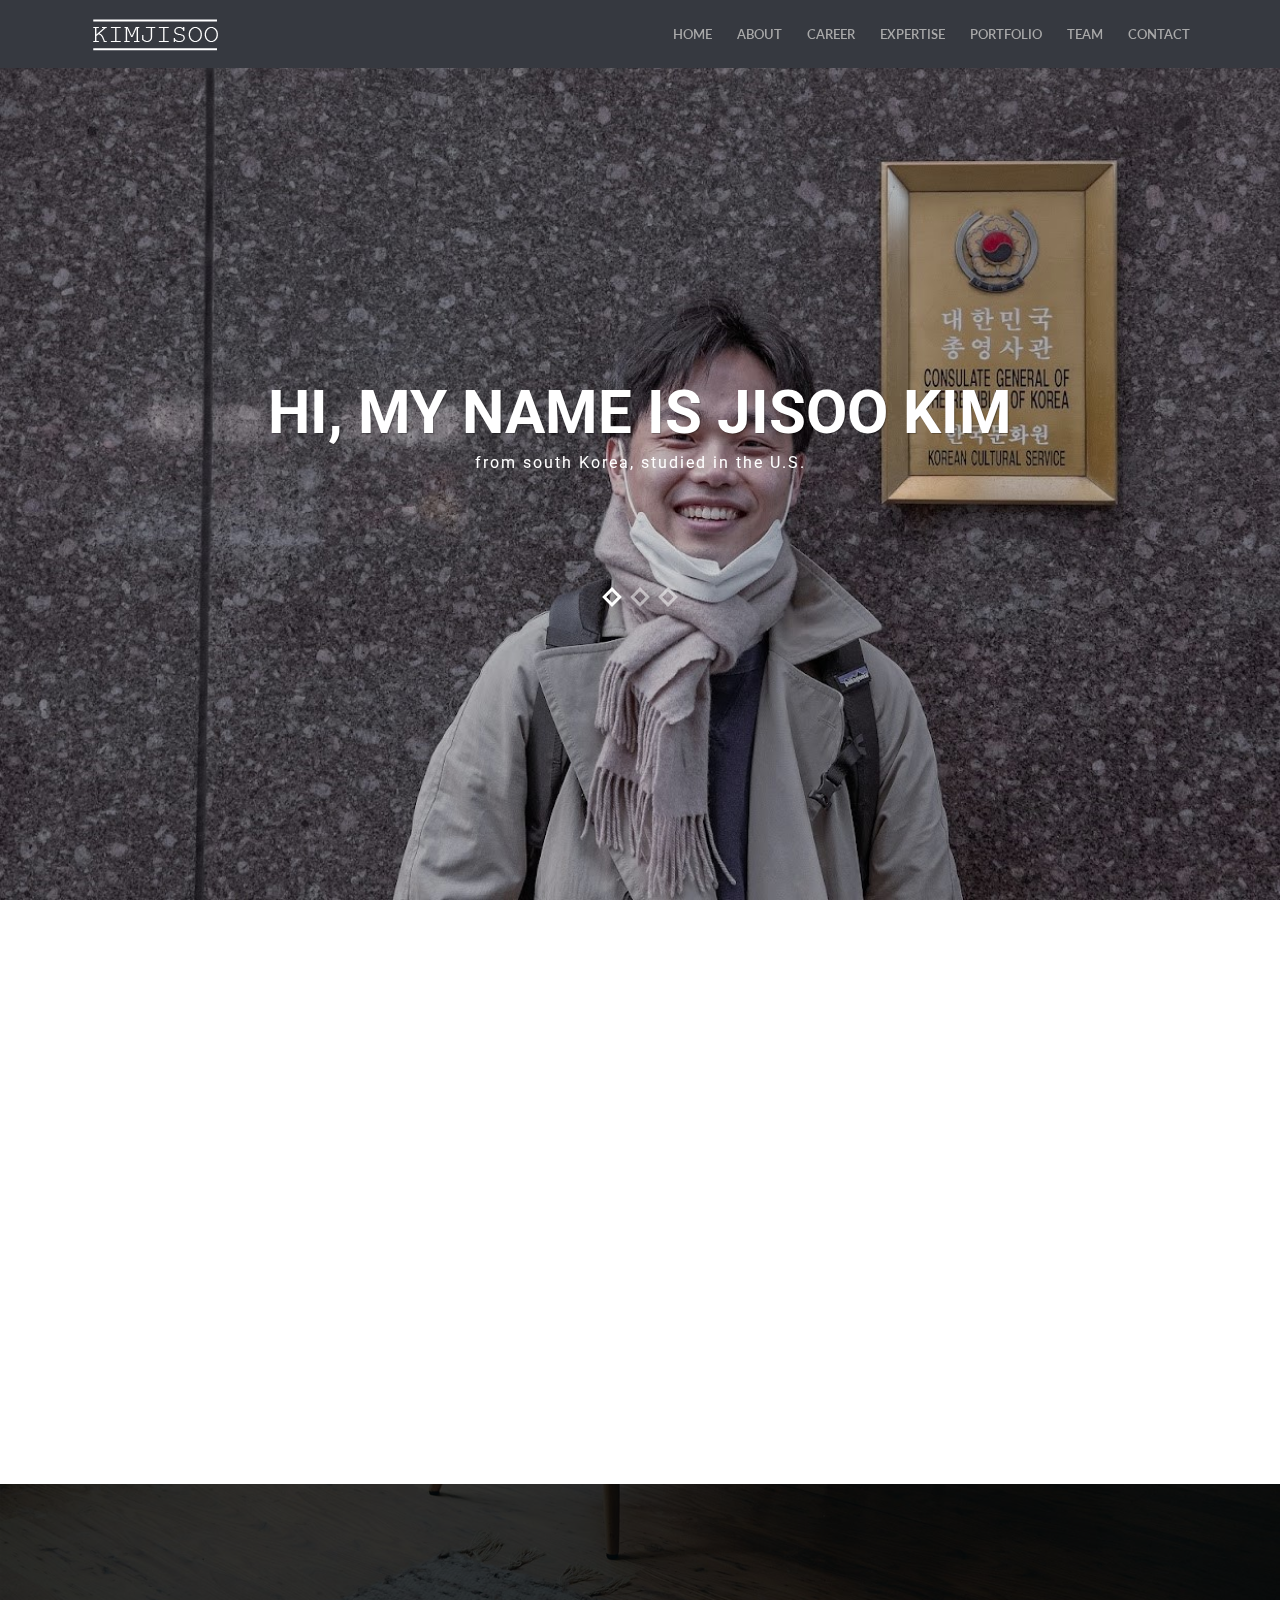
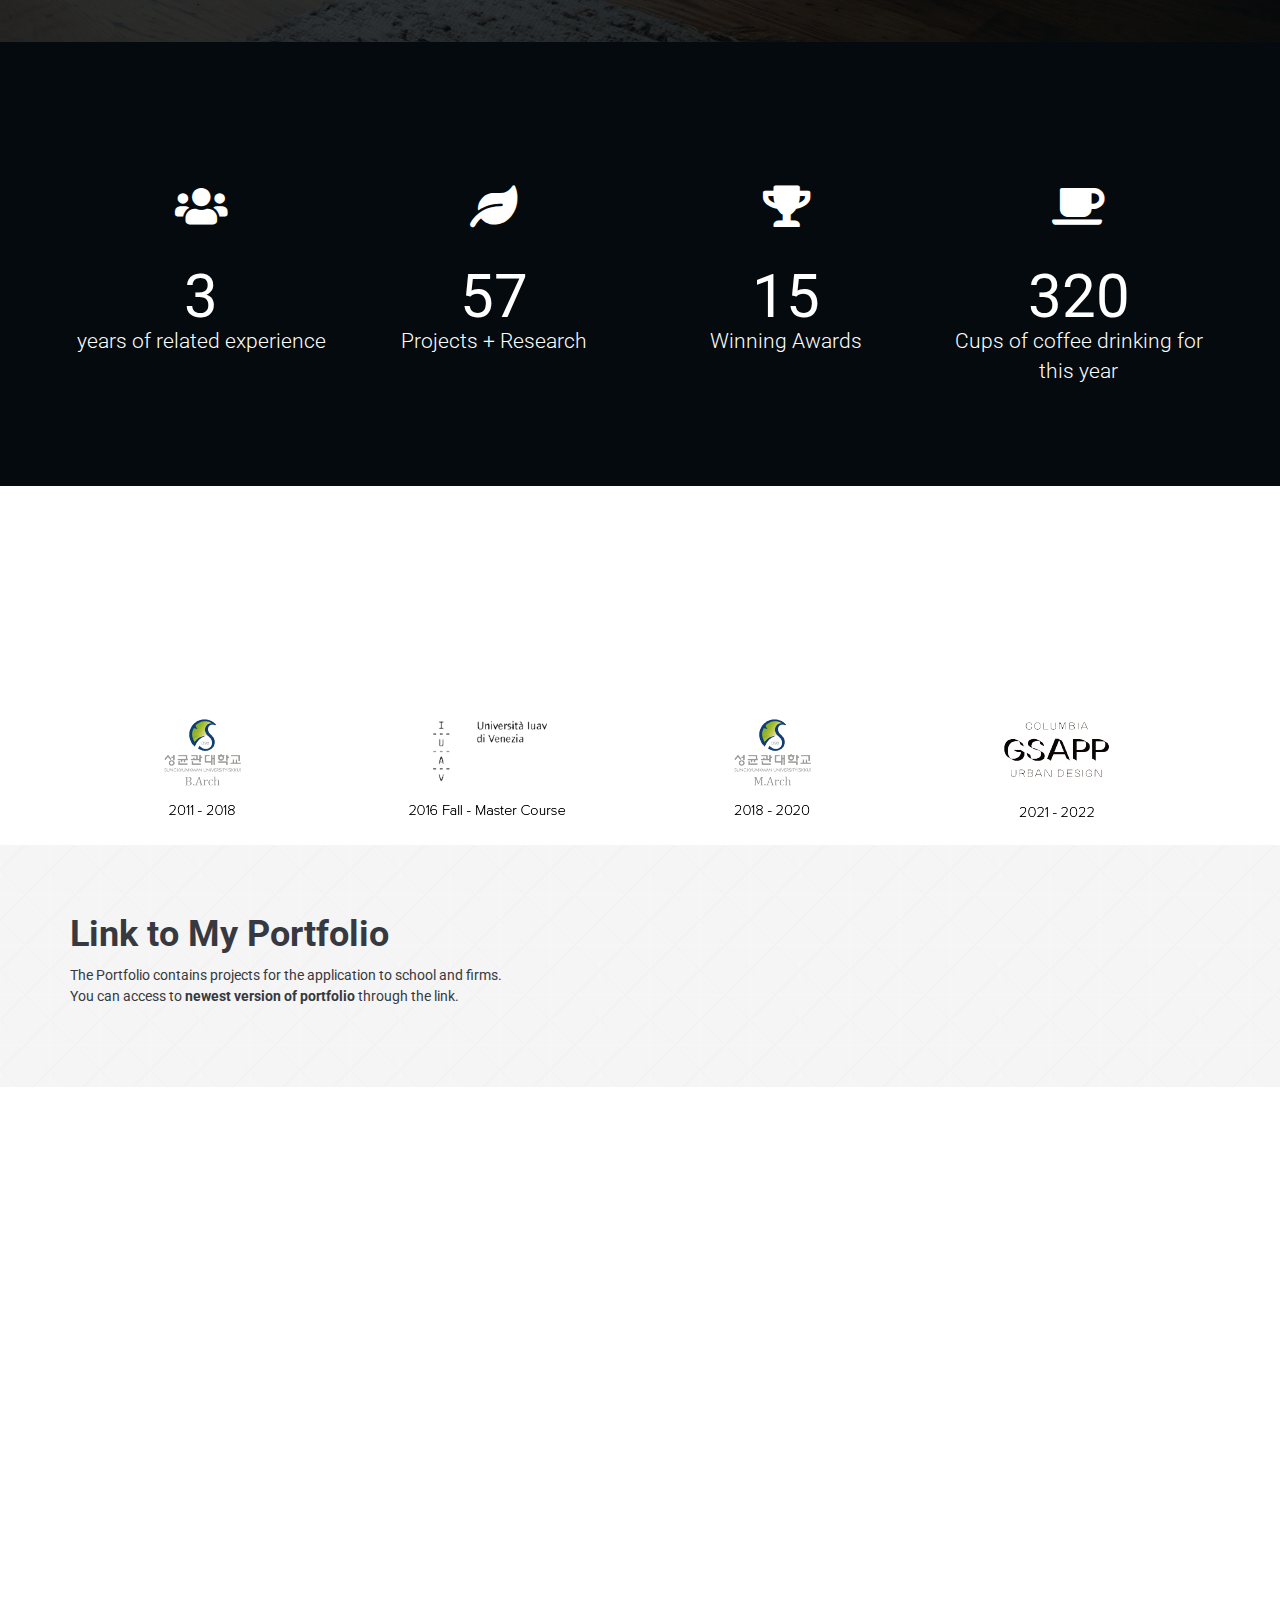
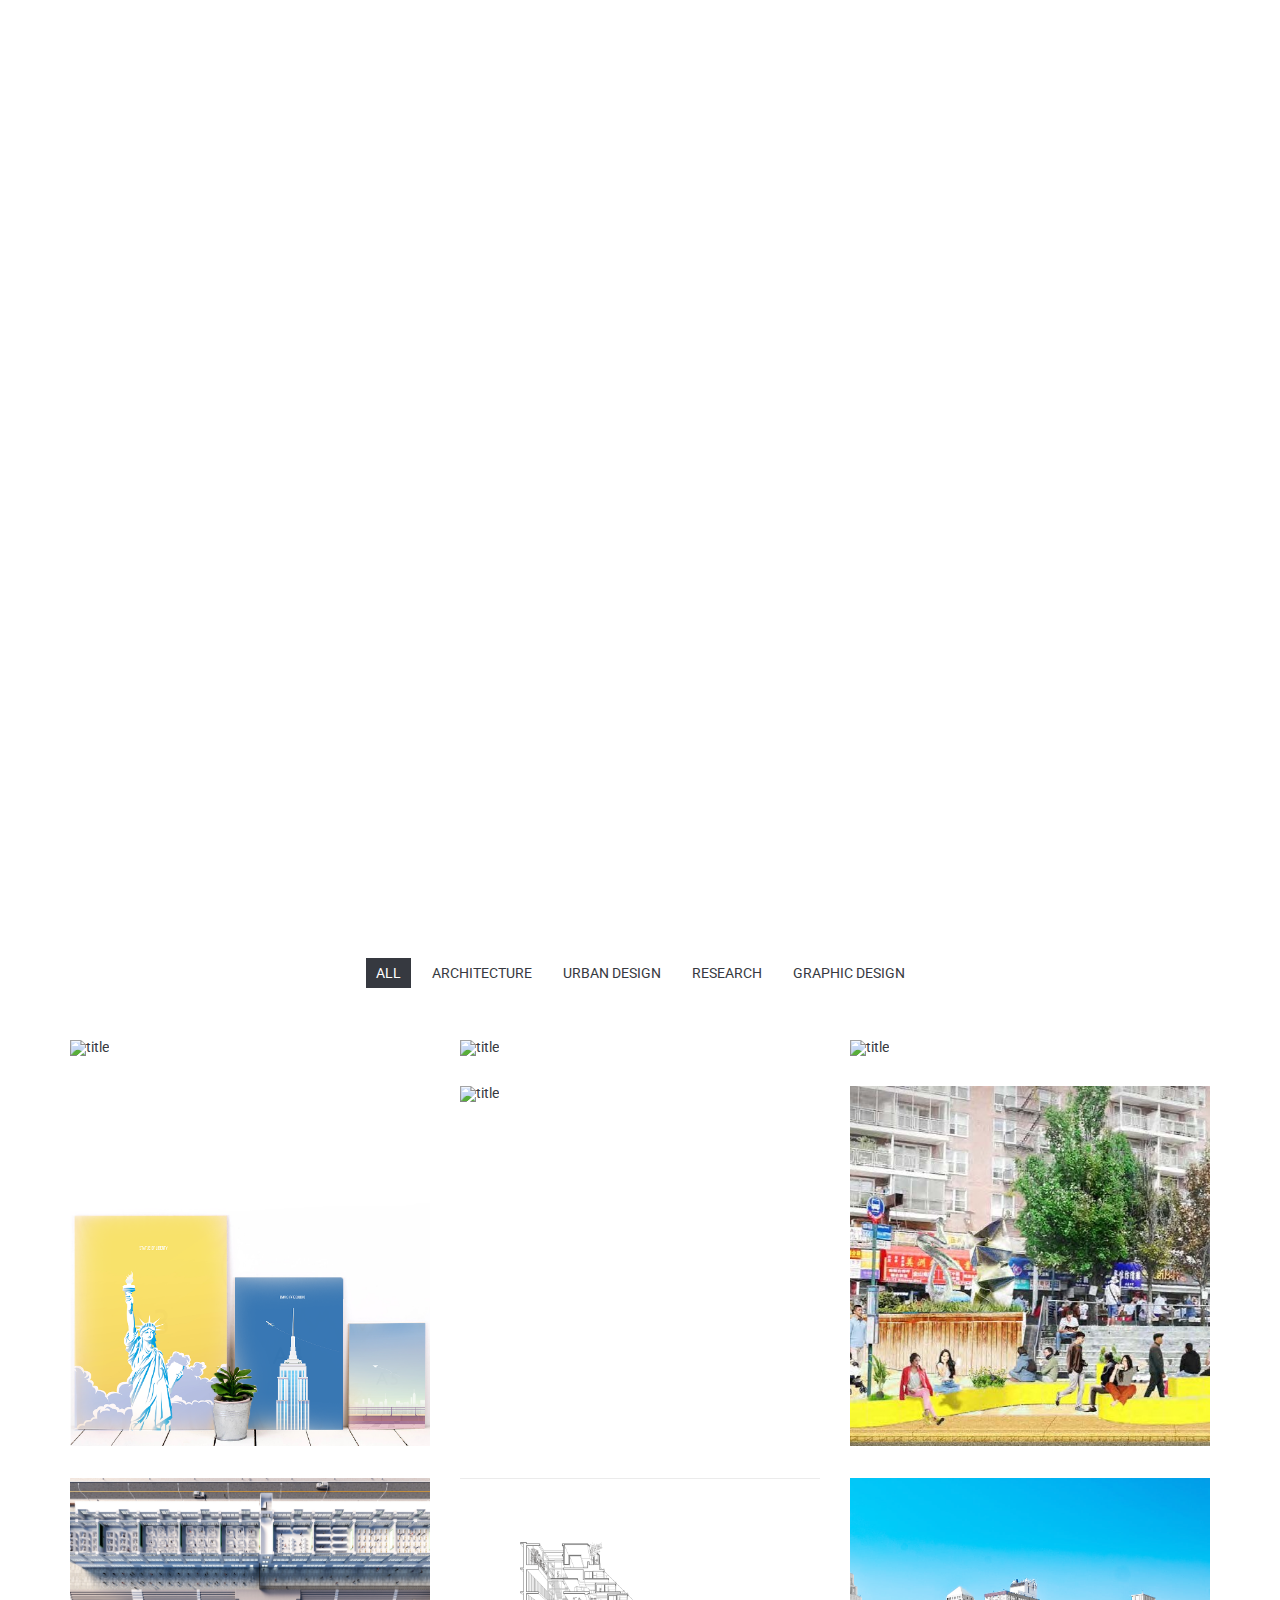
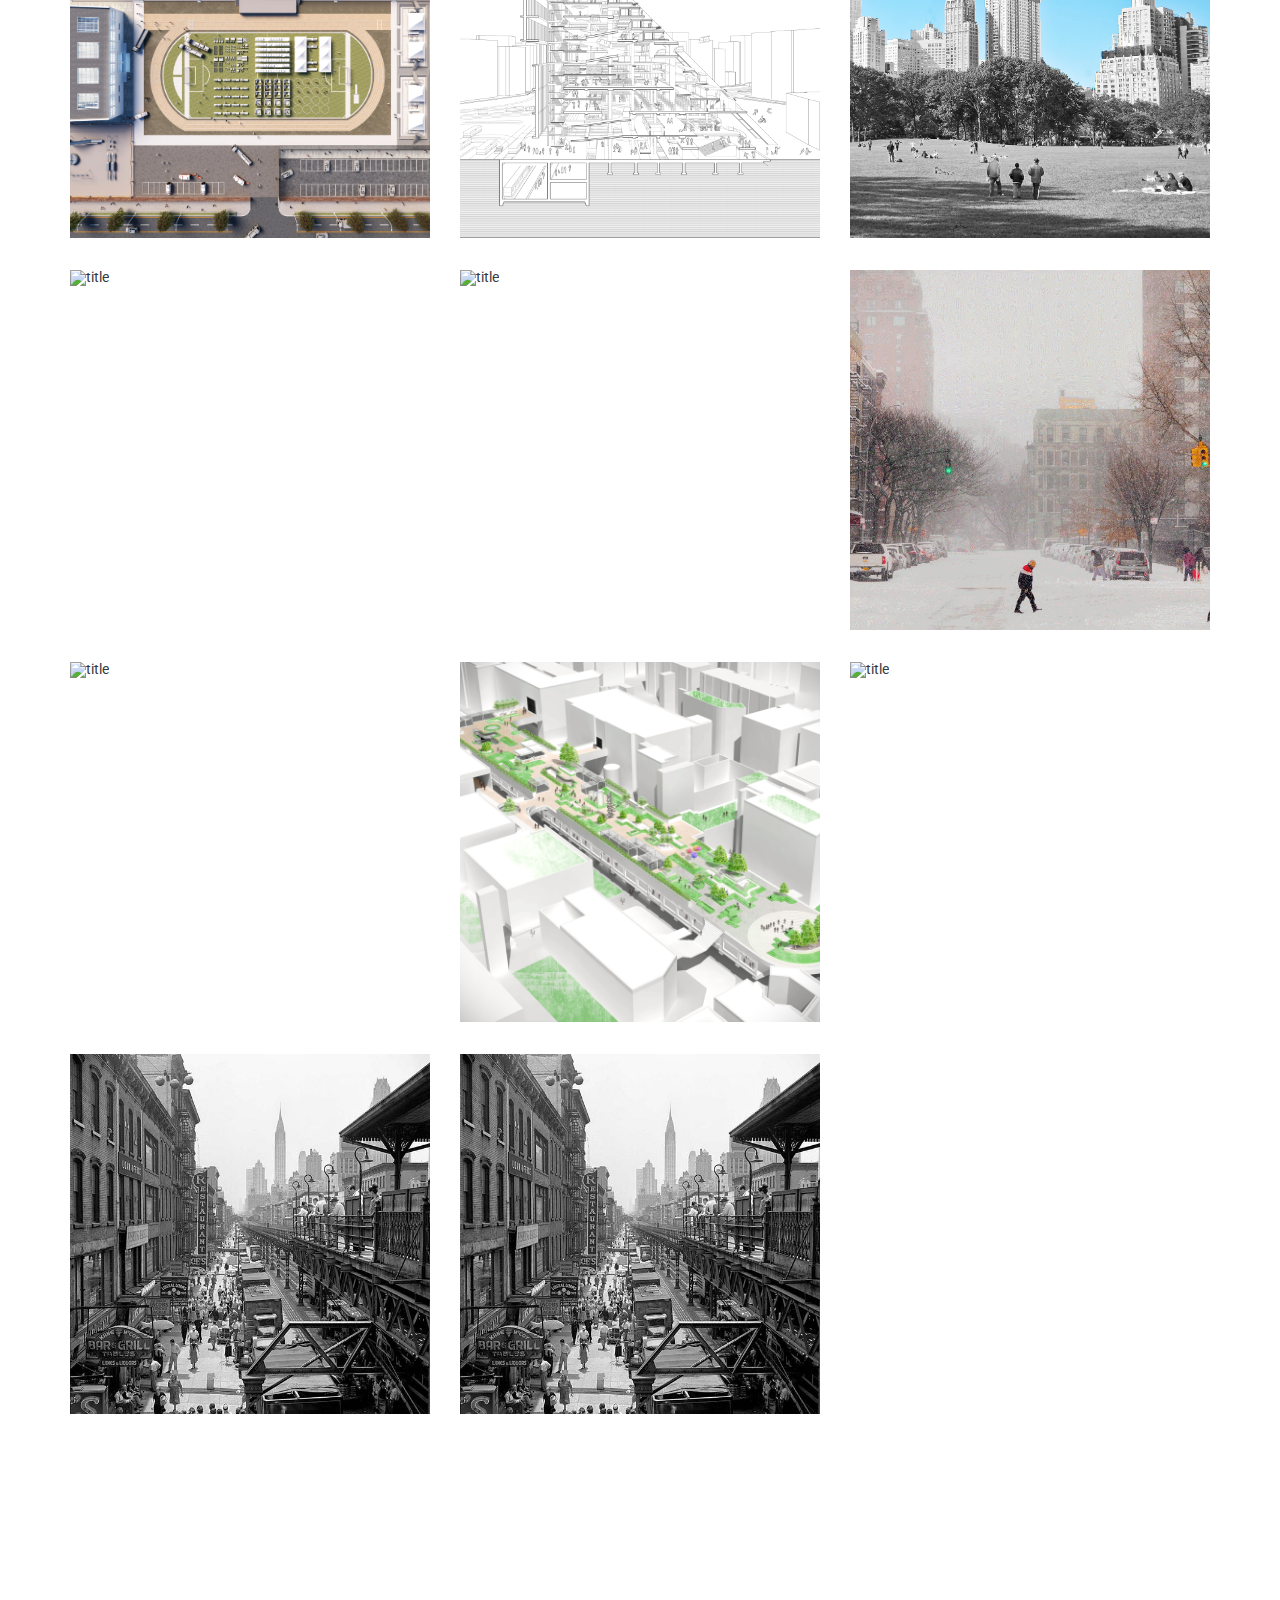
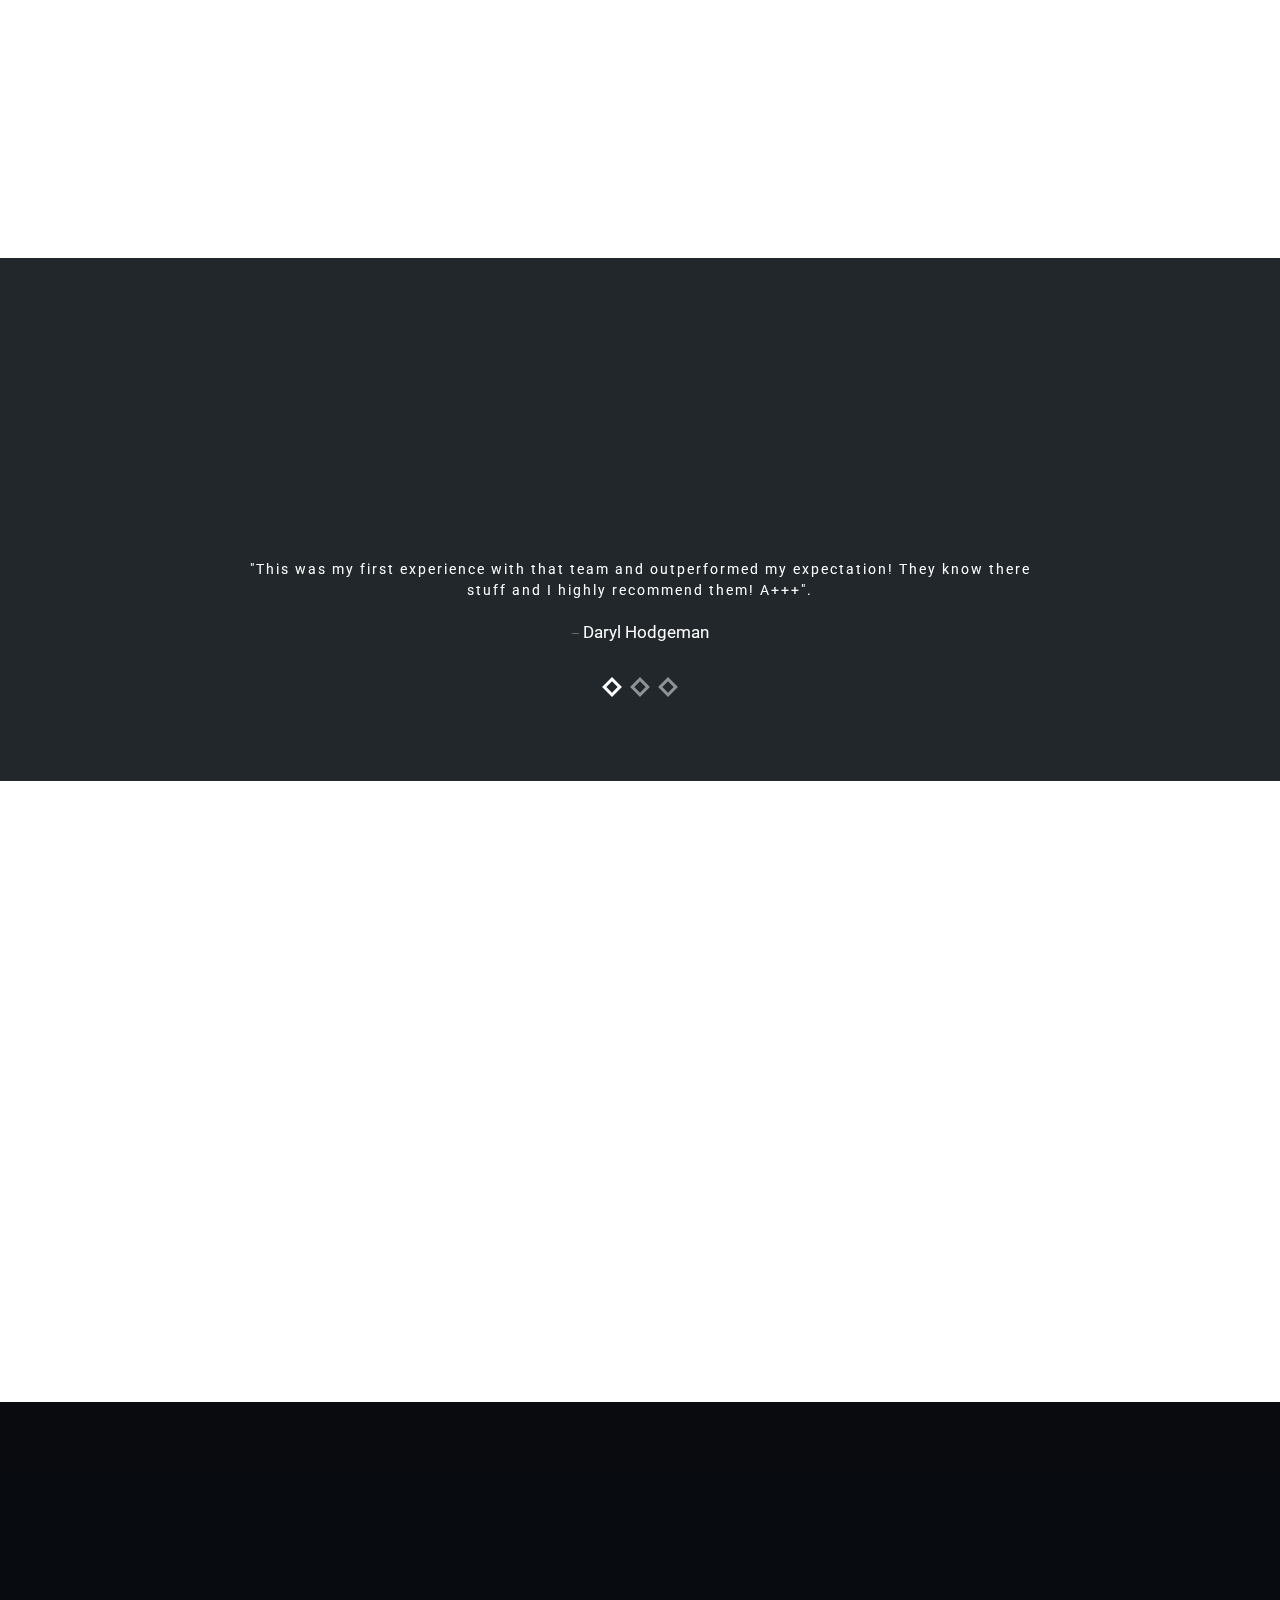
==== index.html @ 7628f27b "4th" ====
<!doctype html>
<!--
	Template:	 Unika - Responsive One Page HTML5 Template
	Author:		 imransdesign.com
	URL:		 http://imransdesign.com/
    Designed By: https://www.behance.net/poljakova
	Version:	1.0	
-->
<html lang="en-US">
	<head>

		<meta charset="utf-8">
		<meta http-equiv="X-UA-Compatible" content="IE=edge">
		<title>Jisoo Kim</title>
		<meta name="description" content="kimmjiss - Jisoo Kim">
		<meta name="keywords" content="HTML5, Bootsrtrap, One Page, Responsive, Template, Portfolio" />
		<meta name="author" content="imransdesign.com">

		<!-- Mobile Metas -->
		<meta name="viewport" content="width=device-width, initial-scale=1">
        
        <!-- Google Fonts  -->
		<link href='http://fonts.googleapis.com/css?family=Roboto:400,700,500' rel='stylesheet' type='text/css'> <!-- Body font -->
		<link href='http://fonts.googleapis.com/css?family=Lato:300,400' rel='stylesheet' type='text/css'> <!-- Navbar font -->

		<!-- Libs and Plugins CSS -->
		<link rel="stylesheet" href="inc/bootstrap/css/bootstrap.min.css">
		<link rel="stylesheet" href="inc/animations/css/animate.min.css">
		<link rel="stylesheet" href="https://cdnjs.cloudflare.com/ajax/libs/font-awesome/5.8.2/css/all.min.css"> <!-- Font Icons -->
		<link rel="stylesheet" href="inc/owl-carousel/css/owl.carousel.css">
		<link rel="stylesheet" href="inc/owl-carousel/css/owl.theme.css">

		<!-- Theme CSS -->
        <link rel="stylesheet" href="css/reset.css">
		<link rel="stylesheet" href="css/style.css">
		<link rel="stylesheet" href="css/mobile.css">

		<!-- Skin CSS -->
		<link rel="stylesheet" href="css/skin/cool-gray.css">
        <!-- <link rel="stylesheet" href="css/skin/ice-blue.css"> -->
        <!-- <link rel="stylesheet" href="css/skin/summer-orange.css"> -->
        <!-- <link rel="stylesheet" href="css/skin/fresh-lime.css"> -->
        <!-- <link rel="stylesheet" href="css/skin/night-purple.css"> -->

		<!-- HTML5 Shim and Respond.js IE8 support of HTML5 elements and media queries -->
		<!-- WARNING: Respond.js doesn't work if you view the page via file:// -->

		<!--[if lt IE 9]>
			<script src="https://oss.maxcdn.com/html5shiv/3.7.2/html5shiv.min.js"></script>
			<script src="https://oss.maxcdn.com/respond/1.4.2/respond.min.js"></script>
		<![endif]-->

	</head>

    <body data-spy="scroll" data-target="#main-navbar">
        <div class="page-loader"></div>  <!-- Display loading image while page loads -->
    	<div class="body">
        
            <!--========== BEGIN HEADER ==========-->
            <header id="header" class="header-main">

                <!-- Begin Navbar -->
                <nav id="main-navbar" class="navbar navbar-default navbar-fixed-top" role="navigation"> <!-- Classes: navbar-default, navbar-inverse, navbar-fixed-top, navbar-fixed-bottom, navbar-transparent. Note: If you use non-transparent navbar, set "height: 98px;" to #header -->

                  <div class="container">

                    <!-- Brand and toggle get grouped for better mobile display -->
                    <div class="navbar-header">
                      <button type="button" class="navbar-toggle collapsed" data-toggle="collapse" data-target="#bs-example-navbar-collapse-1">
                        <span class="sr-only">Toggle navigation</span>
                        <span class="icon-bar"></span>
                        <span class="icon-bar"></span>
                        <span class="icon-bar"></span>
                      </button>
                      <a class="navbar-brand page-scroll" href="index.html">Unika</a>
                    </div>

                    <!-- Collect the nav links, forms, and other content for toggling -->
                    <div class="collapse navbar-collapse" id="bs-example-navbar-collapse-1">
                        <ul class="nav navbar-nav navbar-right">
                            <li><a class="page-scroll" href="body">Home</a></li>
                            <li><a class="page-scroll" href="#about-section">About</a></li>
                            <li><a class="page-scroll" href="#career-section">career</a></li>                            
                            <li><a class="page-scroll" href="#expertise-section">Expertise</a></li>
                            <li><a class="page-scroll" href="#portfolio-section">Portfolio</a></li>
                            <li><a class="page-scroll" href="#team-section">team</a></li>                            
                            <!-- <li><a class="page-scroll" href="#prices-section">****</a></li> -->
                            <li><a class="page-scroll" href="#contact-section">Contact</a></li>
                        </ul>
                    </div><!-- /.navbar-collapse -->
                  </div><!-- /.container -->
                </nav>
                <!-- End Navbar -->

            </header>
            <!-- ========= END HEADER =========-->
            
            
            
            
                <!-- Begin text carousel intro section -->
                <section id="text-carousel-intro-section" class="parallax" data-stellar-background-ratio="0.5" style="background-image: url(img/Jisoo\ Kim.jpg);">
                    
                    <div class="container">
                        <div class="caption text-center text-white" data-stellar-ratio="0.7">

                            <div id="owl-intro-text" class="owl-carousel">
                                <div class="item">
                                    <h1>Hi, My name is Jisoo Kim</h1>
                                    <p>from south Korea, studied in the U.S.</p>
                                    <div class="extra-space-l"></div>
                                    <!-- <a class="btn btn-blank" href="https://creativemarket.com/Themetorium" target="_blank" role="button">View More!</a> -->
                                </div>
                                <div class="item">
                                    <h1>I am an architect + urban designer</h1>
                                    <p>with B.Arch, M.Arch, MSAUD and years of related experience</p>
                                    <div class="extra-space-l"></div>
                                    <!-- <a class="btn btn-blank" href="https://creativemarket.com/Themetorium" target="_blank" role="button">View More!</a> -->
                                </div>
                                <div class="item">
                                    <h1>For resilient cities.</h1>
                                    <p>I'm deeply interested in pursueing living environment's sustainability.</p>
                                    <div class="extra-space-l"></div>
                                    <a class="btn btn-blank" href="https://creativemarket.com/Themetorium" target="_blank" role="button">View More!</a>
                                </div>
                            </div>

                        </div> <!-- /.caption -->
                    </div> <!-- /.container -->
                </section>
                <!-- End text carousel intro section -->

                
                <!-- Begin about section -->
                <section id="about-section" class="page bg-style1">
                    <!-- Begin page header-->
                    <div class="page-header-wrapper">
                        <div class="container">
                            <div class="page-header text-center wow fadeInUp" data-wow-delay="0.3s">
                                <h2>About</h2>
                                <div class="devider"></div>
                                <p class="subtitle">Little things for understanding <b>Jisoo Kim</b></p>
                            </div>
                        </div>
                    </div>
                    <!-- End page header-->

                    <!-- Begin rotate box-1 -->
                    <div class="rotate-box-1-wrapper">
                        <div class="container">
                            <div class="row">
                                <div class="col-md-3 col-sm-6">
                                    <a class="rotate-box-1 square-icon wow zoomIn" data-wow-delay="0">
                                        <span class="rotate-box-icon"><i class="fa fa-globe"></i></span>
                                        <div class="rotate-box-info">
                                            <h4>Who I Am?</h4>
                                            <p><b>Architect/Urban designer</b> over <b>3+ years experience</b> from South Korea and recently graduated from GSAPP, Columbia University.</p>
                                        </div>
                                    </a>
                                </div>

                                <div class="col-md-3 col-sm-6">
                                    <a class="rotate-box-1 square-icon wow zoomIn" data-wow-delay="0.2s">
                                        <span class="rotate-box-icon"><i class="fa fa-heart"></i></span>
                                        <div class="rotate-box-info">
                                            <h4>What I Do?</h4>
                                            <p><b>Finding and designing the solutions for</b> sustainable living environment through communicate with range of people</p>
                                        </div>
                                    </a>
                                </div>

                                <div class="col-md-3 col-sm-6">
                                    <a class="rotate-box-1 square-icon wow zoomIn" data-wow-delay="0.4s">
                                        <span class="rotate-box-icon"><i class="fa fa-building"></i></span>
                                        <div class="rotate-box-info">
                                            <h4>Why Architecture?</h4>
                                            <p>I believe that buildings Not only Affect/Heal thousands of people, invigorate people’s daily life as well as their <b>life of quality.</b></p>
                                        </div>
                                    </a>
                                </div>
                                
                                <div class="col-md-3 col-sm-6">
                                    <a class="rotate-box-1 square-icon wow zoomIn" data-wow-delay="0.6s">
                                        <span class="rotate-box-icon"><i class="fa fa-question"></i></span>
                                        <div class="rotate-box-info">
                                            <h4>Architecture + Urban Design?</h4>
                                            <p>Those goals led me to look not only inside the building and goes at the outside of the building to <b>distribute the spatial right.</b></p>
                                        </div>
                                    </a>
                                </div>
                                
                                </div> <!-- /.row -->
                            </div> <!-- /.container -->
                        </div>
                        <!-- End rotate box-1 -->
                        
                        <div class="extra-space-l"></div>
                </section>

                <!-- Begin counter up -->
            <section id="counter-section">                					
				<div id="counter-up-trigger" class="counter-up text-white parallax" data-stellar-background-ratio="0.5" style="background-image: url(img/counter-bg.jpg);">
					<div class="cover"></div>
                    <!-- Begin page header-->
                    <div class="page-header-wrapper">
                        <div class="container">
                            <div class="page-header text-center wow fadeInDown" data-wow-delay="0.4s">
                                <h2>Some Fun Facts</h2>
                                <div class="devider"></div>
                                <p class="subtitle">Before anyone is not told</p>
                            </div>
                        </div>
                    </div>
                    <!-- End page header-->
					<div class="container">

						<div class="row">

							<div class="fact text-center col-md-3 col-sm-6">
								<div class="fact-inner">
									<i class="fa fa-users fa-3x"></i>
                                    <div class="extra-space-l"></div>
									<span class="counter">3</span>
									<p class="lead">years of related experience</p>
								</div>
							</div>

							<div class="fact text-center col-md-3 col-sm-6">
								<div class="fact-inner">
									<i class="fa fa-leaf fa-3x"></i>
                                    <div class="extra-space-l"></div>
									<span class="counter">57</span>
									<p class="lead">Projects + Research</p>
								</div>
							</div>

							<div class="fact text-center col-md-3 col-sm-6">
								<div class="fact-inner">
									<i class="fa fa-trophy fa-3x"></i>
                                    <div class="extra-space-l"></div>
									<span class="counter">15</span>
									<p class="lead">Winning Awards</p>
								</div>
							</div>

							<div class="fact last text-center col-md-3 col-sm-6">
								<div class="fact-inner">
									<i class="fa fa-coffee fa-3x"></i>
                                    <div class="extra-space-l"></div>
									<span class="counter">320</span>
									<p class="lead">Cups of coffee drinking for this year</p>
								</div>
							</div>

						</div> <!-- /.row -->
					</div> <!-- /.container -->
				</div>
            </section>
			<!-- End counter up --> 
    

                <!-- Begin Career -->
                <section id="career-section">
                    <div class="page-header-wrapper">
                        <div class="container">
                            <div class="page-header text-center wow fadeInDown" data-wow-delay="0.4s">
                                <h2>Those who believe</h2>
                                <div class="devider"></div>
                                <p class="subtitle">where I've been belonged into</p>
                            </div>
                        </div>
                    </div>
                    <div class="container">
                        <div id="owl-partners" class="owl-carousel">
                            <img src="img/career/logo_1.png" alt="img">
                            <img src="img/career/logo_3.png" alt="img">
                            <img src="img/career/logo_2.png" alt="img">
                            <img src="img/career/logo_4.png" alt="img">
                            <img src="img/career/logo_5.png" alt="img">
                            <img src="img/career/logo_6.png" alt="img">
                            <img src="img/career/logo_7.png" alt="img">
                            <img src="img/career/logo_8.png" alt="img" href="#">
                        </div>
                    </div>
                </section>
                <!-- End partners -->


                <!-- Begin cta -->
                <section id="cta-section">
                    <div class="cta">
                    <div class="container">
                        <div class="row">
                        
                            <div class="col-md-9">
                                <h1>Link to My Portfolio</h1>
                                <p>The Portfolio contains projects for the application to school and firms.<br>You can access to <b>newest version of portfolio</b> through the link. </p>
                            </div>
                            
                            <div class="col-md-3">
                                <div class="cta-btn wow bounceInRight" data-wow-delay="0.4s">
                            <a class="btn btn-default btn-lg" href="https://drive.google.com/file/d/1mLBFiNdYlRRWcRn4v6UMJcmK5lefQf5H/view?usp=sharing" target="_blank" role="button">Click Now!</a>
                                </div>
                            </div>
                            
                        </div> <!-- /.row -->
                    </div> <!-- /.container -->
                </div>
                </section>
                <!-- End cta -->

                <!-- Begin page header--> 
                <div class="page-header-wrapper">
                    <div class="container">
                        <div class="page-header text-center wow fadeInUp" data-wow-delay="0.3s">
                            <h4><b></b>Skills of Pride</h4>
                        </div>
                    </div>
                </div>
                <!-- End page header-->
                
                <!-- Begin Our Skills -->
                <div class="our-skills">
                	<div class="container">
                    	<div class="row">
                        
                        	<div class="col-sm-6">
                                <div class="skill-bar wow slideInLeft" data-wow-delay="0.2s">
                                    <div class="progress-lebel">
                                        <h6>Autocad</h6>
                                    </div>
                                    <div class="progress">
                                      <div class="progress-bar" role="progressbar" aria-valuenow="75" aria-valuemin="0" aria-valuemax="100" style="width: 85%;">
                                      </div>
                                    </div>
                                </div>
                            </div>

                            <div class="col-sm-6">
                                <div class="skill-bar wow slideInRight" data-wow-delay="0.2s">
                                    <div class="progress-lebel">
                                        <h6>Rhinoceros</h6>
                                    </div>
                                    <div class="progress">
                                      <div class="progress-bar" role="progressbar" aria-valuenow="75" aria-valuemin="0" aria-valuemax="100" style="width: 80%;">
                                      </div>
                                    </div>
                                </div>
                            </div>
                            
                            <div class="col-sm-6">
                                <div class="skill-bar wow slideInLeft" data-wow-delay="0.4s">
                                    <div class="progress-lebel">
                                        <h6>V-ray</h6>
                                    </div>
                                    <div class="progress">
                                      <div class="progress-bar" role="progressbar" aria-valuenow="75" aria-valuemin="0" aria-valuemax="100" style="width: 90%;">
                                      </div>
                                    </div>
                                </div>
                            </div>

                            <div class="col-sm-6">
                                <div class="skill-bar wow slideInRight" data-wow-delay="0.4s">
                                    <div class="progress-lebel">
                                        <h6>Enscape</h6>
                                    </div>
                                    <div class="progress">
                                      <div class="progress-bar" role="progressbar" aria-valuenow="75" aria-valuemin="0" aria-valuemax="100" style="width: 95%;">
                                      </div>
                                    </div>
                                </div>
                            </div>

                            <div class="col-sm-6">
                                <div class="skill-bar wow slideInLeft" data-wow-delay="0.6s">
                                    <div class="progress-lebel">
                                        <h6>Photoshop</h6>
                                    </div>
                                    <div class="progress">
                                      <div class="progress-bar" role="progressbar" aria-valuenow="75" aria-valuemin="0" aria-valuemax="100" style="width: 92%;">
                                      </div>
                                    </div>
                                </div>
                            </div>
                            
                            <div class="col-sm-6">
                                <div class="skill-bar wow slideInRight" data-wow-delay="0.6s">
                                    <div class="progress-lebel">
                                        <h6>Illustrator</h6>
                                    </div>
                                    <div class="progress">
                                      <div class="progress-bar" role="progressbar" aria-valuenow="75" aria-valuemin="0" aria-valuemax="100" style="width: 98%;">
                                      </div>
                                    </div>
                                </div>
                            </div>

                            <div class="col-sm-6">
                                <div class="skill-bar wow slideInLeft" data-wow-delay="0.8s">
                                    <div class="progress-lebel">
                                        <h6>Grasshopper</h6>
                                    </div>
                                    <div class="progress">
                                      <div class="progress-bar" role="progressbar" aria-valuenow="75" aria-valuemin="0" aria-valuemax="100" style="width: 70%;">
                                      </div>
                                    </div>
                                </div>
                            </div>

                            
                            <div class="col-sm-6">
                                <div class="skill-bar wow slideInRight" data-wow-delay="0.8s">
                                    <div class="progress-lebel">
                                        <h6>Revit (Learning!!😊)</h6>
                                    </div>
                                    <div class="progress">
                                      <div class="progress-bar" role="progressbar" aria-valuenow="75" aria-valuemin="0" aria-valuemax="100" style="width: 30%;">
                                      </div>
                                    </div>
                                </div>
                            </div>

                            
                            
                            <div class="col-sm-6">
                                <div class="skill-bar wow slideInLeft" data-wow-delay="1s">
                                    <div class="progress-lebel">
                                        <h6>Photography (My biggest hobby🔋)</h6>
                                    </div>
                                    <div class="progress">
                                      <div class="progress-bar" role="progressbar" aria-valuenow="95" aria-valuemin="0" aria-valuemax="100" style="width: 85%;">
                                      </div>
                                    </div>
                                </div>
                            </div>
                            
                            <div class="col-sm-6">
                                <div class="skill-bar wow slideInRight" data-wow-delay="1s">
                                    <div class="progress-lebel">
                                        <h6>and a little bit of html & css & js (It's funny✌️)</h6>
                                    </div>
                                    <div class="progress">
                                      <div class="progress-bar" role="progressbar" aria-valuenow="70" aria-valuemin="0" aria-valuemax="100" style="width: 20%;">
                                      </div>
                                    </div>
                                </div>
                            </div>
                            
                        </div> <!-- /.row -->
                    </div> <!-- /.container -->
                </div>
                <!-- End Our Skill -->
            </section>
          <!-- End about section -->

              
            
              
              
            <!-- Begin Services -->
            <section id="expertise-section" class="page text-center">
                <!-- Begin page header-->
                <div class="page-header-wrapper">
                    <div class="container">
                        <div class="page-header text-center wow fadeInDown" data-wow-delay="0.4s">
                            <h2>Expertise</h2>
                            <div class="devider"></div>
                            <p class="subtitle">what we really know how</p>
                        </div>
                    </div>
                </div>
                <!-- End page header-->
            
                <!-- Begin roatet box-2 -->
                <div class="rotate-box-2-wrapper">
                    <div class="container">
                        <div class="row">
                            <div class="col-md-3 col-sm-6">
                                <a href="#" class="rotate-box-2 square-icon text-center wow zoomIn" data-wow-delay="0">
                                    <span class="rotate-box-icon"><i class="fa fa-paint-brush"></i></span>
                                    <div class="rotate-box-info">
                                        <h4>Design</h4>
                                        <p>Lorem ipsum dolor sit amet set, consectetur utes anet adipisicing elit, sed do eiusmod tempor incidist.</p>
                                    </div>
                                </a>
                            </div>
            
                            <div class="col-md-3 col-sm-6">
                                <a href="#" class="rotate-box-2 square-icon text-center wow zoomIn" data-wow-delay="0.2s">
                                    <span class="rotate-box-icon"><i class="fa fa-palette"></i></span>
                                    <div class="rotate-box-info">
                                        <h4>Visual <br>Representation</h4>
                                        <p>Lorem ipsum dolor sit amet set, consectetur utes anet adipisicing elit, sed do eiusmod tempor incidist.</p>
                                    </div>
                                </a>
                            </div>
            
                            <div class="col-md-3 col-sm-6">
                                <a href="#" class="rotate-box-2 square-icon text-center wow zoomIn" data-wow-delay="0.4s">
                                    <span class="rotate-box-icon"><i class="fa fa-people-carry"></i></span>
                                    <div class="rotate-box-info">
                                        <h4>Communication & Cooperation</h4>
                                        <p>Lorem ipsum dolor sit amet set, consectetur utes anet adipisicing elit, sed do eiusmod tempor incidist.</p>
                                    </div>
                                </a>
                            </div>
                            
                            <div class="col-md-3 col-sm-6">
                                <a href="#" class="rotate-box-2 square-icon text-center wow zoomIn" data-wow-delay="0.6s">
                                    <span class="rotate-box-icon"><i class="fa fa-camera"></i></span>
                                    <div class="rotate-box-info">
                                        <h4>Photography</h4>
                                        <p>Lorem ipsum dolor sit amet set, consectetur utes anet adipisicing elit, sed do eiusmod tempor incidist.</p>
                                    </div>
                                </a>
                            </div>
                            
                        </div> <!-- /.row -->
                    </div> <!-- /.container -->
                    
                    <div class="container">
                        <!-- Cta Button -->
                        <!-- <div class="extra-space-l"></div>
                        <div class="text-center">
                    		<a class="btn btn-default btn-lg-xl" href="http://www.imransdesign.com/" target="_blank" role="button">Large Button</a>
                        </div> -->
                    </div> <!-- /.container -->                       
                </div>
                <!-- End rotate-box-2 -->
            </section>
            <!-- End Services -->
              
            

                
                
            <!-- Begin Portfolio -->
            <section id="portfolio-section" class="page bg-style1">
            	<div class="container">
                    <div class="row">
                        <div class="col-md-12">
                            <div class="portfolio">
                                <!-- Begin page header-->
                                <div class="page-header-wrapper">
                                    <div class="container">
                                        <div class="page-header text-center wow fadeInDown" data-wow-delay="0.4s">
                                            <h2>My Works</h2>
                                            <div class="devider"></div>
                                            <p class="subtitle">What I am proud of<br><br><u><i>Some are <b>WIP!!</b> coming soon✌️</i></u></p>
                                        </div>
                                    </div>
                                </div>
                                <!-- End page header-->
                                <div class="portfoloi_content_area" >
                                    <div class="portfolio_menu" id="filters">
                                        <ul>
                                            <li class="active_prot_menu"><a href="#porfolio_menu" data-filter="*">all</a></li>
                                            <li><a href="#porfolio_menu" data-filter=".Architecture">Architecture</a></li>
                                            <li><a href="#porfolio_menu" data-filter=".UrbanDesign" >Urban Design</a></li>
                                            <li><a href="#porfolio_menu" data-filter=".Research" >Research</a></li>
                                            <li><a href="#porfolio_menu" data-filter=".GraphicDesign">Graphic Design</a></li>
                                        </ul>
                                    </div>


                                    <div class="portfolio_content">
                                        <div class="row"  id="portfolio">
                                            
                                            
                                            <div class="col-xs-12 col-sm-4 UrbanDesign Research">
                                                <div class="portfolio_single_content">
                                                    <img src="img/Thumbnails/CCC.png" alt="title"/>
                                                    <div>
                                                        <a href="https://storymaps.arcgis.com/stories/dbe1b8c330154250b4e459f4a88bc092">Regenerative Tourism Model For Caye Caulker</a>
                                                        <span>2022 Spring, GSAPP</span>
                                                    </div>
                                                </div>
                                            </div>
                                            <div class="col-xs-12 col-sm-4 Architecture UrbanDesign">
                                                <div class="portfolio_single_content">
                                                    <img src="img/Thumbnails/AUDC.png" alt="title"/>
                                                    <div>
                                                        <a href="https://docs.google.com/presentation/d/1vc3xKzIkp7WNtlKQvZdZixjp8qlMvpy1RQSTJsD32sY/edit?usp=sharing">Atlanta University DeCenter</a>
                                                        <span>2021 Fall, GSAPP</span>
                                                    </div>
                                                </div>
                                            </div>
                                            <div class="col-xs-12 col-sm-4 UrbanDesign Research">
                                                <div class="portfolio_single_content">
                                                    <img src="img/Thumbnails/Playground.gif" alt="title"/>
                                                    <div>
                                                        <a href="https://medium.com/data-mining-the-city-2022/a-safe-playground-for-all-e2d046a28a16">Playful Neighborhood</a>
                                                        <span>2022 Spring, GSAPP</span>
                                                    </div>
                                                </div>
                                            </div>
                                            <div class="col-xs-12 col-sm-4 GraphicDesign">
                                                <div class="portfolio_single_content">
                                                    <img src="img/Thumbnails/postcards.png" alt="title"/>
                                                    <div>
                                                        <a href="#">Postcards</a>
                                                        <span>2022</span>
                                                    </div>
                                                </div>
                                            </div>
                                            <div class="col-xs-12 col-sm-4 Architecture">
                                                <div class="portfolio_single_content">
                                                    <img src="img/Thumbnails/HH.jpg" alt="title"/>
                                                    <div>
                                                        <a href="https://medium.com/data-mining-the-city-2022/park-index-series-01-when-i-look-to-the-sky-f7ffe9aca332">Seminar of Sections</a>
                                                        <span>2022 Spring, GSAPP</span>
                                                    </div>
                                                </div>
                                            </div>
                                            <div class="col-xs-12 col-sm-4 UrbanDesign">
                                                <div class="portfolio_single_content">
                                                    <img src="img/Thumbnails/Flushing.jpg" alt="title"/>
                                                    <div>
                                                        <a href="#">Seminar of Sections</a>
                                                        <span>2021 Summer, GSAPP</span>
                                                    </div>
                                                </div>
                                            </div>
                                            <div class="col-xs-12 col-sm-4 UrbanDesign Research Architecture">
                                                <div class="portfolio_single_content">
                                                    <img src="img/Thumbnails/SZ.jpg" alt="title"/>
                                                    <div>
                                                        <a href="http://www.ikoreanspirit.com/news/articleView.html?idxno=59810">School Zone</a>
                                                        <span>2020, Competition</span>
                                                    </div>
                                                </div>
                                            </div>
                                            <div class="col-xs-12 col-sm-4 Architecture Data">
                                                <div class="portfolio_single_content">
                                                    <img src="img/Thumbnails/UN.png" alt="title"/>
                                                    <div>
                                                        <a href="#">Urban Nexus</a>
                                                        <span>2018, SKKU Thesis</span>
                                                    </div>
                                                </div>
                                            </div>
                                            <div class="col-xs-12 col-sm-4 UrbanDesign Research">
                                                <div class="portfolio_single_content">
                                                    <img src="img/Thumbnails/When I Look to the sky.png" alt="title"/>
                                                    <div>
                                                        <a href="https://medium.com/data-mining-the-city-2022/park-index-series-01-when-i-look-to-the-sky-f7ffe9aca332">When I look to the sky</a>
                                                        <span>2022 Spring, GSAPP</span>
                                                    </div>
                                                </div>
                                            </div>
                                            <div class="col-xs-12 col-sm-4 Architecture">
                                                <div class="portfolio_single_content">
                                                    <img src="img//Thumbnails/gggg.png" alt="title"/>
                                                    <div>
                                                        <a href="https://skkusoa.com/portfolio/042/">Gongongongan</a>
                                                        <span>2016, SKKU</span>
                                                    </div>
                                                </div>
                                            </div>
                                            <div class="col-xs-12 col-sm-4 Architecture">
                                                <div class="portfolio_single_content">
                                                    <img src="img/Thumbnails/LH.png" alt="title"/>
                                                    <div>
                                                        <a href="#">Liminality Housing</a>
                                                        <span>2018, SKKU</span>
                                                    </div>
                                                </div>
                                            </div>
                                            <div class="col-xs-12 col-sm-4 GraphicDesign">
                                                <div class="portfolio_single_content">
                                                    <img src="img/Thumbnails/cozyneighbors.gif" alt="title"/>
                                                    <div>
                                                        <a href="https://www.instagram.com/cozyneighbors/">cozyneighbors</a>
                                                        <span>Photo Archive</span>
                                                    </div>
                                                </div>
                                            </div>
                                            
                                            <div class="col-xs-12 col-sm-4 UrbanDesign Architecture">
                                                <div class="portfolio_single_content">
                                                    <img src="img/Thumbnails/CIC.png" alt="title"/>
                                                    <div>
                                                        <a href="#">The City in the City</a>
                                                        <span>2017, SKKU</span>
                                                    </div>
                                                </div>
                                            </div>
                                            <div class="col-xs-12 col-sm-4 UrbanDesign">
                                                <div class="portfolio_single_content">
                                                    <img src="img/Thumbnails/CAC.png" alt="title"/>
                                                    <div>
                                                        <a href="#">The City Above the City</a>
                                                        <span>2018, Competition</span>
                                                    </div>
                                                </div>
                                            </div>
                                            <div class="col-xs-12 col-sm-4 Architecture UrbanDesign">
                                                <div class="portfolio_single_content">
                                                    <img src="img/Thumbnails/EVOLO.png" alt="title"/>
                                                    <div>
                                                        <a href="#">Neutropolis Manifesto</a>
                                                        <span>2019, Competition</span>
                                                    </div>
                                                </div>
                                            </div>
                                            <div class="col-xs-12 col-sm-4 websites">
                                                <div class="portfolio_single_content">
                                                    <img src="img/Thumbnails/p9.jpg" alt="title"/>
                                                    <div>
                                                        <a href="#">Old is Gold</a>
                                                        <span>Subtitle</span>
                                                    </div>
                                                </div>
                                            </div>
                                            <div class="col-xs-12 col-sm-4 websites">
                                                <div class="portfolio_single_content">
                                                    <img src="img/Thumbnails/p9.jpg" alt="title"/>
                                                    <div>
                                                        <a href="#">Old is Gold</a>
                                                        <span>Subtitle</span>
                                                        <div class="col-xs-12 col-sm-4 websites">
                                                <div class="portfolio_single_content">
                                                    <img src="img/Thumbnails/p9.jpg" alt="title"/>
                                                    <div>
                                                        <a href="#">Old is Gold</a>
                                                        <span>Subtitle</span>
                                                    </div>
                                                </div>
                                            </div>
                                            <div class="col-xs-12 col-sm-4 websites">
                                                <div class="portfolio_single_content">
                                                    <img src="img/Thumbnails/p9.jpg" alt="title"/>
                                                    <div>
                                                        <a href="#">Old is Gold</a>
                                                        <span>Subtitle</span>
                                                    </div>
                                                </div>
                                            </div>
                                            <div class="col-xs-12 col-sm-4 websites">
                                                <div class="portfolio_single_content">
                                                    <img src="img/Thumbnails/p9.jpg" alt="title"/>
                                                    <div>
                                                        <a href="#">Old is Gold</a>
                                                        <span>Subtitle</span>
                                                    </div>
                                                </div>
                                            </div>
                                                    </div>
                                                </div>
                                            </div>
                                        </div>
                                    </div>
                                </div>
                            
                            </div>
                        </div>
                    </div>
                </div>
            </section>
            <!-- End portfolio -->
            
                
                        <!-- Begin testimonials -->
                        <section id="testimonial-section">
                            <div id="testimonial-trigger" class="testimonial text-white parallax" data-stellar-background-ratio="0.5" style="background-image: url(img/Jisoo\ Kim.jpg);">
                                <div class="cover"></div>
                                <!-- Begin page header-->
                                <div class="page-header-wrapper">
                                    <div class="container">
                                        <div class="page-header text-center wow fadeInDown" data-wow-delay="0.4s">
                                            <h2>Reviews</h2>
                                            <div class="devider"></div>
                                            <p class="subtitle">What people say about us</p>
                                        </div>
                                    </div>
                                </div>
                                <!-- End page header-->
                                <div class="container">
                                    <div class="testimonial-inner center-block text-center">
                                        <div id="owl-testimonial" class="owl-carousel">
                                            <div class="item">
                                                <blockquote>
                                                    <p>"This was my first experience with that team and outperformed my expectation! They know there stuff and I highly recommend them! A+++".</p>
                                                    <footer><cite title="Source Title">Daryl Hodgeman</cite></footer>
                                                </blockquote>
                                            </div>
                                            <div class="item">
                                                <blockquote>
                                                    <p>"Lorem ipsum dolor sit amet, consectetur adipisicing elit, sed do eiusmod
                                                    tempor incididunt ut labore et dolore magna aliqua."</p>
                                                    <footer><cite title="Source Title">John Doe</cite></footer>
                                                </blockquote>
                                            </div>
                                            <div class="item">
                                                <blockquote>
                                                    <p>"Quis nostrud exercitation ullamco laboris nisi ut aliquip ex ea commodo
                                                    consequat. Duis aute irure dolor in reprehenderit in voluptate velit esse
                                                    cillum dolore eu fugiat nulla pariatur. Excepteur sint occaecat cupidatat non
                                                    proident, sunt in culpa qui officia deserunt mollit".</p>
                                                    <footer><cite title="Source Title">John Doe</cite></footer>
                                                </blockquote>
                                            </div>
                                        </div>
                                    </div>
                                </div>
                            </div>
                        </section>
                        <!-- End testimonials -->    
                

                
                
                
                
            <!-- Begin team-->
            <section id="team-section" class="page">
                <!-- Begin page header-->
                <div class="page-header-wrapper">
                    <div class="container">
                        <div class="page-header text-center wow fadeInDown" data-wow-delay="0.4s">
                            <h2>Careers</h2>
                            <div class="devider"></div>
                            <p class="subtitle">Meat our experts</p>
                        </div>
                    </div>
                </div>
                <!-- End page header-->
                <div class="container">
                    <div class="row">
                        <div class="team-items">
                            <div class="col-md-2">
                                <div class="team-container wow bounceIn" data-wow-delay="0.2s">
                                    <div class="team-item">
                                        <div class="team-triangle">
                                            <div class="content">
                                                <img src="img/team/ChangbinKim.jpg" alt="title"/>
                                                <div class="team-hover text-center">
                                                    <i class="fa fa-male"></i>
                                                    <p>John Doe</p>
                                                </div>
                                            </div>
                                        </div>
                                    </div>
                                </div>
                            </div>
                            <div class="col-md-2">
                                <div class="team-container wow bounceIn" data-wow-delay="0.3s">
                                    <div class="team-item">
                                        <div class="team-triangle">
                                            <div class="content">
                                                <img src="img/team/SunghyunKim.jpg" alt="title"/>
                                                <div class="team-hover text-center">
                                                    <i class="fa fa-female"></i>
                                                    <p>Jane Doe</p>
                                                </div>
                                            </div>
                                        </div>
                                    </div>
                                </div>
                            </div>
                            <div class="col-md-2">
                                <div class="team-container wow bounceIn" data-wow-delay="0.4s">
                                    <div class="team-item">
                                        <div class="team-triangle">
                                            <div class="content">
                                                <img src="img/team/SeokhyunKim.jpg" alt="title"/>
                                                <div class="team-hover text-center">
                                                    <i class="fa fa-male"></i>
                                                    <p>John Doe</p>
                                                </div>
                                            </div>  
                                        </div>
                                    </div>
                                </div>
                            </div>
    
                            <div class="col-md-2">
                                <div class="team-container wow bounceIn" data-wow-delay="0.5s">
                                    <div class="team-item">
                                        <div class="team-triangle">
                                            <div class="content">
                                                <img src="img/team/1.jpg" alt="title"/>
                                                <div class="team-hover text-center">
                                                    <i class="fa fa-male"></i>
                                                    <p>John Doe</p>
                                                </div>
                                            </div>
                                        </div>
                                    </div>
                                </div>
                            </div>
                            <div class="col-md-2">
                                <div class="team-container wow bounceIn" data-wow-delay="0.6s">
                                    <div class="team-item">
                                        <div class="team-triangle">
                                            <div class="content">
                                                <img src="img/team/1.jpg" alt="title"/>
                                                <div class="team-hover text-center">
                                                    <i class="fa fa-male"></i>
                                                    <p>John Doe</p>
                                                </div>
                                            </div>
                                        </div>
                                    </div>
                                </div>
                            </div>
                            <div class="col-md-2">
                                <div class="team-container wow bounceIn" data-wow-delay="0.7s">
                                    <div class="team-item">
                                        <div class="team-triangle">
                                            <div class="content">
                                                <img src="img/team/1.jpg" alt="title"/>
                                                <div class="team-hover text-center">
                                                    <i class="fa fa-male"></i>
                                                    <p>John Doe</p>
                                                </div>
                                            </div>  
                                        </div>
                                    </div>
                                </div>
                            </div>
                            <div class="col-md-2">
                                <div class="team-container wow bounceIn" data-wow-delay="0.8s">
                                    <div class="team-item">
                                        <div class="team-triangle">
                                            <div class="content">
                                                <img src="img/team/1.jpg" alt="title"/>
                                                <div class="team-hover text-center">
                                                    <i class="fa fa-female"></i>
                                                    <p>Jane Doe</p>
                                                </div>
                                            </div>
                                        </div>
                                    </div>
                                </div>
                            </div>
                            <div class="clearfix"></div>
                        </div>  
                    </div>
                </div>

            </section>
            <!-- End team-->
                

            <!-- Begin social section -->
			<!-- <section id="social-section">
            
                <div class="page-header-wrapper">
                    <div class="container">
                        <div class="page-header text-center wow fadeInDown" data-wow-delay="0.4s">
                            <h2>Join Us</h2>
                            <div class="devider"></div>
                            <p class="subtitle">Follow us on social networks</p>
                        </div>
                    </div>
                </div>
                
                <div class="container">
                	<ul class="social-list">
                		<li> <a href="#" class="rotate-box-1 square-icon text-center wow zoomIn" data-wow-delay="0.3s"><span class="rotate-box-icon"><i class="fa fa-facebook"></i></span></a></li>
                		<li> <a href="#" class="rotate-box-1 square-icon text-center wow zoomIn" data-wow-delay="0.4s"><span class="rotate-box-icon"><i class="fa fa-twitter"></i></span></a></li>
                		<li> <a href="#" class="rotate-box-1 square-icon text-center wow zoomIn" data-wow-delay="0.5s"><span class="rotate-box-icon"><i class="fa fa-google-plus"></i></span></a></li>
                		<li> <a href="#" class="rotate-box-1 square-icon text-center wow zoomIn" data-wow-delay="0.6s"><span class="rotate-box-icon"><i class="fa fa-pinterest-p"></i></span></a></li>
                		<li> <a href="#" class="rotate-box-1 square-icon text-center wow zoomIn" data-wow-delay="0.7s"><span class="rotate-box-icon"><i class="fa fa-tumblr"></i></span></a></li>
                		<li> <a href="#" class="rotate-box-1 square-icon text-center wow zoomIn" data-wow-delay="0.8s"><span class="rotate-box-icon"><i class="fa fa-dribbble"></i></span></a></li>                      
                    </ul>
                </div>
                
            </section> -->
            <!-- End social section -->
                
                
                
                
            <!-- Begin contact section -->
			<section id="contact-section" class="page text-white parallax" data-stellar-background-ratio="0.5" style="background-image: url(img/map-bg.jpg);">
            <div class="cover"></div>
            
                 <!-- Begin page header-->
                <div class="page-header-wrapper">
                    <div class="container">
                        <div class="page-header text-center wow fadeInDown" data-wow-delay="0.4s">
                            <h2>Contacts</h2>
                            <div class="devider"></div>
                            <p class="subtitle">All to contact us</p>
                        </div>
                    </div>
                </div>
                <!-- End page header-->
                
                <div class="contact wow bounceInRight" data-wow-delay="0.4s">
                    <div class="container">
                    	<div class="row">
                        
                            <div class="col-sm-6">
                                <div class="contact-info">
                                    <h4>Our Address</h4>
                                    <ul class="contact-address">
			                            <li><i class="fa fa-map-marker fa-lg"></i>&nbsp; 115 W 104th ST.,<br><br>&nbsp;&nbsp;&nbsp;&nbsp;&nbsp;&nbsp;&nbsp; New York ,<br><br>&nbsp;&nbsp;&nbsp;&nbsp;&nbsp;&nbsp;&nbsp; NY, USA, 10025</li>
			                            <li><i class="fa fa-phone"></i>&nbsp; 1 -347 -753 -1421</li>
			                            <li><i class="fa fa-envelope"></i> jk4536@columbia.edu</li>
			                            <li><i class="fa fa-instagram"></i> kimmjiss</li>
			                            <li><i class="fa fa-linkedin"></i> https://www.linkedin.com/in/jisoo-kim-ba167a219/</li>
			                        </ul>
                                </div>
                            </div>
                        
                        	<div class="col-sm-6">
                                <div class="contact-form">
                                	<h4>Write to us</h4>
                                    <form role="form">
                                        <div class="form-group">
                                            <input type="text" class="form-control input-lg" placeholder="Your Name" required>
                                        </div>
                                        <div class="form-group">
                                            <input type="email" class="form-control input-lg" placeholder="E-mail" required>
                                        </div>
                                        <div class="form-group">
                                            <input type="text" class="form-control input-lg" placeholder="Subject" required>
                                        </div>
                                        <div class="form-group">
                                            <textarea class="form-control input-lg" rows="5" placeholder="Message" required></textarea>
                                        </div>
                                        <button type="submit" class="btn wow bounceInRight" data-wow-delay="0.8s">Send</button>
                                    </form>
                                </div>	
                            </div>
                                                                                
                        </div> <!-- /.row -->
                    </div> <!-- /.container -->
                </div>
            </section>
            <!-- End contact section -->
                
                

                
            <!-- Begin footer -->
            <footer class="text-off-white">
            
                <!-- <div class="footer-top">
                	<div class="container">
                    	<div class="row wow bounceInLeft" data-wow-delay="0.4s">

                            <div class="col-sm-6 col-md-4">
                            	<h4>Useful Links</h4>
                                <ul class="imp-links">
                                	<li><a href="">About</a></li>
                                	<li><a href="">Services</a></li>
                                	<li><a href="">Press</a></li>
                                	<li><a href="">Copyright</a></li>
                                	<li><a href="">Advertise</a></li>
                                	<li><a href="">Legal</a></li>
                                </ul>
                            </div>
                        
                        	<div class="col-sm-6 col-md-4">
                                <h4>Subscribe</h4>
                            	<div id="footer_signup">
                                    <div id="email">
                                        <form id="subscribe" method="POST">
                                            <input type="text" placeholder="Enter email address" name="email" id="address" data-validate="validate(required, email)"/>
                                            <button type="submit">Submit</button>
                                            <span id="result" class="section-description"></span>
                                        </form> 
                                    </div>
                                </div> 
                                <p>Lorem ipsum dolor sit amet, consectetur adipisicing elit, sed do eiusmod tempor incididunt ut labore et dolore magna aliqua.</p> 
                            </div>

                            <div class="col-sm-12 col-md-4">
                                <h4>Recent Tweets</h4>
                                <div class="single-tweet">
                                    <div class="tweet-content"><span>@Unika</span> Excepteur sint occaecat cupidatat non proident</div>
                                    <div class="tweet-date">1 Hour ago</div>
                                </div>
                                <div class="single-tweet">
                                    <div class="tweet-content"><span>@Unika</span> Excepteur sint occaecat cupidatat non proident uku shumaru</div>
                                    <div class="tweet-date">1 Hour ago</div>
                                </div>
                            </div>
                            
                        </div>
                    </div> 
                </div> -->
                
                <div class="footer">
                    <div class="container text-center wow fadeIn" data-wow-delay="0.4s">
                        <p class="copyright">Copyright &copy; 2015 - 2022 Designed By <a href="https://issuu.com/kimmjiss/docs/portfolio/" class="theme-author">Jisoo Kim</a> + Developed by <a href="http://www.imransdesign.com/" class="theme-author">Jisoo Kim</a></p>
                    </div>
                </div>

            </footer>
            <!-- End footer -->

            <a href="#" class="scrolltotop"><i class="fa fa-arrow-up"></i></a> <!-- Scroll to top button -->


            
                                              
        </div><!-- body ends -->
        
        
        
        
        <!-- Plugins JS -->
		<script src="inc/jquery/jquery-1.11.1.min.js"></script>
		<script src="inc/bootstrap/js/bootstrap.min.js"></script>
		<script src="inc/owl-carousel/js/owl.carousel.min.js"></script>
		<script src="inc/stellar/js/jquery.stellar.min.js"></script>
		<script src="inc/animations/js/wow.min.js"></script>
        <script src="inc/waypoints.min.js"></script>
		<script src="inc/isotope.pkgd.min.js"></script>
		<script src="inc/classie.js"></script>
		<script src="inc/jquery.easing.min.js"></script>
		<script src="inc/jquery.counterup.min.js"></script>
		<script src="inc/smoothscroll.js"></script>

		<!-- Theme JS -->
		<script src="js/theme.js"></script>

    </body> 
        
            
</html>
---- css/style.css ----
/*---------------------------------------------------------------------------------

Master Stylesheet

	Template:	 Unika - Responsive One Page HTML5 Template
	Author:		 imransdesign.com
	URL:		 http://imransdesign.com/
    Designed By: https://www.behance.net/poljakova
	Version:	1.0	

---------------------------------------------------------------------------------*/

html {
	height: 100% !important;
}
body {
	position: relative;
	height: 100%;
	font-size: 14px;
	color: #363940;
}
body .body {
	height: 100%;
}
.cover {
	position: absolute;
	width: 100%;
	height: 100%;
	left: 0px;
	top: 0px;
	background-color: rgba(0, 46, 82, 0.15);
	padding: 20px;
}
.page {
  overflow: hidden;
  background-color: #fff;
  padding: 50px 0;
}
* {
	border-radius: 0 !important;
	-webkit-border-radius: 0 !important;
	-moz-border-radius: 0 !important;
}
*:focus { 
	outline: none !important;
	box-shadow: none !important;
}

/* Begin Fonts */
body {
	font-family: 'Roboto', Helvetica, Arial, sans-serif;
}
h1, h2, h3, h4, h5, h6 {
	font-family: 'Roboto', Helvetica, Arial, sans-serif;
	font-weight: 700;
	margin-bottom: 10px;
}
h1 {
	font-size: 36px;
}
h2 {
	font-size: 30px;
}
h3 {
	font-size: 26px;
}
h4 {
	font-size: 22px;
}
h5 {
	font-size: 18px;
}
p {
	font: 14px/1.5em "Roboto";
}
.navbar-nav > li > a {
	font-family: "Lato", Helvetica, Arial, sans-serif;
}
/* End Fonts */


section {
	position: relative;
}
.page-loader {
	position: fixed;
	left: 0px;
	top: 0px;
	width: 100%;
	height: 100%;
	z-index: 99999;
	background: #FFF url(../img/page-loader.gif) center center no-repeat;
}
.devider {
	width: 100%;
	height: 23px;
	background: url('../img/devider.png') no-repeat center center;
	margin: 5px 0 10px;
}
.thumbnail {
	padding: 15px;
	margin-bottom: 20px;
	background-color: #FFF;
	border: 1px solid #DDD;
	-webkit-transition: all 0.2s ease-in-out;
	-moz-transition: all 0.2s ease-in-out;
	-o-transition: all 0.2s ease-in-out;
	-ms-transition: all 0.2s ease-in-out;
	transition: all 0.2s ease-in-out;
}
.form-control {
	-webkit-box-shadow: none;
	box-shadow: none;
}
.parallax {
	position: relative;
	background-position: 0 0;
	background-repeat: no-repeat;
	background-attachment: fixed;
	-webkit-background-size: cover;
  	background-size: cover;
}

#header {
	/* height: 98px; */
}


/* ===== Begin text colors ===== */
.text-main { color: #363940; } /* Theme main color */
.text-white { color: #FFF; }
.text-off-white { color: #e7e7e7;}
.text-dark { color: #000; }


/* ===== Begin navbar ===== */
.navbar {
	margin: 0;
	border: none;
	-webkit-transition: all 0.2s ease-in-out;
	-moz-transition: all 0.2s ease-in-out;
	-o-transition: all 0.2s ease-in-out;
	-ms-transition: all 0.2s ease-in-out;
	transition: all 0.2s ease-in-out;
}
.navbar .container {
	padding-left: 50px;
	padding-right: 50px;
}


/* Navbar brand (logo) */
.navbar-brand {
	background-repeat: no-repeat;
	background-position: left center;
	width: 150px;
	height: auto;
	padding: 24px 0;
	text-indent: -99999px;
	font-size: 24px;
	font-weight: 600;
	line-height: 20px;
	letter-spacing: 4px;
	-webkit-transition: all 0.2s ease-in-out;
	-moz-transition: all 0.2s ease-in-out;
	-o-transition: all 0.2s ease-in-out;
	-ms-transition: all 0.2s ease-in-out;
	transition: all 0.2s ease-in-out;
}
.navbar-default .navbar-brand {
	background-image: url(../img/logo.png);
}
.navbar-shrink .navbar-brand {
	background-image: url(../img/logo.png);
}
.navbar-transparent .navbar-brand {
	background-image: url(../img/logo.png);
}
.navbar-inverse .navbar-brand {
	background-image: url(../img/logo.png);
}

/* Navbar links */
.navbar-nav > li > a {
	padding: 24px 0;
	margin-left: 25px;
	text-transform: uppercase;
	font-size: 13px;
	font-weight: 600;
}

/* Navbar dropdown */
.dropdown-left {
	left: 0 !important;
	right: auto !important;
}
.dropdown-right {
	right: 0 !important;
	left: auto !important;
}
.navbar-default .navbar-nav > .open > a, .navbar-default .navbar-nav > .open > a:hover, .navbar-default .navbar-nav > .open > a:focus {
	background-color: transparent;
}
.navbar-default .dropdown-menu {
	padding: 10px 0;
}
.dropdown-menu > li > a {
	padding: 4px 20px;
	text-transform: uppercase;
}
.dropdown-menu > li > a:hover, .dropdown-menu > li > a:focus, .dropdown-menu > li > a.active, .dropdown-menu > .active > a, .dropdown-menu > .active > a:hover, .dropdown-menu > .active > a:focus {
	text-decoration: none;
	background-color: transparent;
}

/* Navbar inverse dropdown */
.navbar-inverse .dropdown-menu {
	padding: 10px 0;
}

/* Navbar fixed */
.navbar-fixed-top .container {
	-webkit-transition: all 0.2s ease-in-out;
	-moz-transition: all 0.2s ease-in-out;
	-o-transition: all 0.2s ease-in-out;
	-ms-transition: all 0.2s ease-in-out;
	transition: all 0.2s ease-in-out;
}

.navbar-shrink {
	z-index: 9999;
	-webkit-box-shadow: 0 1px 3px rgba(0, 0, 0, 0.12);
	-moz-box-shadow: 0 1px 3px rgba(0, 0, 0, 0.12);
	box-shadow: 0 1px 3px rgba(0, 0, 0, 0.12);
}
.navbar-shrink .navbar-brand {
	font-size: 20px;
}
.navbar-default.navbar-fixed-top.navbar-shrink .container {
}
.navbar-fixed-top.navbar-shrink .container {
	padding-top: 0 !important;
	padding-bottom: 0 !important;
}
.navbar-default.navbar-fixed-top.navbar-shrink .navbar-nav > li > a {
	padding-top: 24px;
	padding-bottom: 24px;
}

/* Navbar transparent */
.navbar-transparent {
	background-color: rgba(0, 0, 0, 0);
}
.navbar-fixed-top.navbar-transparent .container {
	padding-top: 30px;
	padding-bottom: 0;
}
.navbar-fixed-bottom.navbar-transparent .container {
	padding-top: 0;
	padding-bottom: 30px;
}
.navbar-transparent .navbar-nav > li > a {
	color: #FFF;
}
.navbar-transparent .navbar-brand, .navbar-transparent .navbar-brand:focus {
	color: #FFF;
}
/* ===== End navbar ===== */


/* ===== Begin intro ===== */
/* Begin text carousel intro */
#text-carousel-intro-section {
	height: 100%;
}
#text-carousel-intro-section .container {
	height: 100%;
}
#text-carousel-intro-section .caption {
	position: relative;
	top: 50%;
	margin-top: -70px;
}
#text-carousel-intro-section .caption h1 {
	margin-top: 0;
	margin-bottom: 5px;
	font-size: 60px;
	text-transform: uppercase;
	text-shadow: 1px 1px 1px rgba(0,0,0,0.3);
}
#text-carousel-intro-section .caption p {
	letter-spacing: 2px;
	font-size: 16px;
}
/* End text carousel intro */
/* ===== End intro ===== */


/* ===== Begin roatet boxes ===== */
/* Begin rotate box-1 */
.rotate-box-1, .rotate-box-2 {
	display: inline-block;
	margin: 30px 0;
	-webkit-transition: all 0.2s ease-in-out;
	-moz-transition: all 0.2s ease-in-out;
	-o-transition: all 0.2s ease-in-out;
	-ms-transition: all 0.2s ease-in-out;
	transition: all 0.2s ease-in-out;
}
a.rotate-box-1, a.rotate-box-2 {
	text-decoration: none;
	color: #363940;
}
a.rotate-box-1:hover, a.rotate-box-2:hover {
	color: #676D75;
}
.rotate-box-1 .rotate-box-icon {
	display: inline-block;
	text-align: center;
	margin-bottom: 15px;
	margin-right: 25px;
	margin-top: 10px;
	float:left;
	-webkit-transition: all 0.2s ease-in-out;
	-moz-transition: all 0.2s ease-in-out;
	-o-transition: all 0.2s ease-in-out;
	-ms-transition: all 0.2s ease-in-out;
	transition: all 0.2s ease-in-out;
}
.rotate-box-1.square-icon .rotate-box-icon, .rotate-box-2.square-icon .rotate-box-icon {
	width: 45px;
	height: 45px;
	line-height: 45px;
	color: #FFF !important;
	font-size: 18px;
	-webkit-transform: rotate(45deg);
	-moz-transform: rotate(45deg);
	-o-transform: rotate(45deg);
	transform: rotate(45deg);
}
.rotate-box-1.square-icon .rotate-box-icon:after, .rotate-box-2.square-icon .rotate-box-icon:after {
	content: "";
	position: absolute;
	top: 3px;
	right: 3px;
	bottom: 3px;
	left: 3px;
	border: 2px solid #FFF;
}
.rotate-box-1:hover.square-icon .rotate-box-icon , .rotate-box-2:hover.square-icon .rotate-box-icon{
	-webkit-transform: rotate(0deg);
	-moz-transform: rotate(0deg);
	-o-transform: rotate(0deg);
	transform: rotate(0deg);
}
.rotate-box-1.square-icon .rotate-box-icon .fa, .rotate-box-2.square-icon .rotate-box-icon .fa{
	-webkit-transition: all 0.2s ease-in-out;
	-moz-transition: all 0.2s ease-in-out;
	-o-transition: all 0.2s ease-in-out;
	-ms-transition: all 0.2s ease-in-out;
	transition: all 0.2s ease-in-out;
	-webkit-transform: rotate(-45deg);
	-moz-transform: rotate(-45deg);
	-o-transform: rotate(-45deg);
	transform: rotate(-45deg);
}
.rotate-box-1:hover.square-icon .rotate-box-icon .fa, .rotate-box-2:hover.square-icon .rotate-box-icon .fa{
	-webkit-transform: rotate(0deg);
	-moz-transform: rotate(0deg);
	-o-transform: rotate(0deg);
	transform: rotate(0deg);
}

.rotate-box-1 .rotate-box-info a, .rotate-box-2 .rotate-box-info a {
	-webkit-transition: all 0.2s ease-in-out;
	-moz-transition: all 0.2s ease-in-out;
	-o-transition: all 0.2s ease-in-out;
	-ms-transition: all 0.2s ease-in-out;
	transition: all 0.2s ease-in-out;
}
.rotate-box-1 h4, .rotate-box-2 h4 {
	font-weight: 400;
}
.rotate-box-1 p {
	padding: 0 10px;
}
.rotate-box-1 .rotate-box-info {
	padding-left: 60px;
}

/* End rotate box-1 */


/* Begin rotate box-2 */
.rotate-box-2 .rotate-box-icon {
	display: inline-block;
	text-align: center;
	margin-bottom: 15px;
	-webkit-transition: all 0.2s ease-in-out;
	-moz-transition: all 0.2s ease-in-out;
	-o-transition: all 0.2s ease-in-out;
	-ms-transition: all 0.2s ease-in-out;
	transition: all 0.2s ease-in-out;
}

.rotate-box-2.square-icon .rotate-box-icon {
	width: 75px;
	height: 75px;
	line-height: 75px;
	font-size: 36px;
}

.rotate-box-2.square-icon .rotate-box-info {
	margin-top: 30px;
}
/* End rotate box-2 */
/* ===== End rotate boxes ===== */


/* ===== Begin progress bar ===== */
.skill-bar {
}
.progress {
	overflow: visible;
	height: 25px;
	margin-bottom: 20px;
	-webkit-box-shadow: none;
	box-shadow: none;
}
.progress .percent {
	position: relative;
	background-color: #222;
	padding: 7px;
	color: #FFF;
	top: -23px;
}
.progress .percent:after {
	content: "";
	position: absolute;
	left: 50%;
	margin-left: -4px;
	bottom: -4px;
	width: 0;
	height: 0;
	border-left: 4px solid rgba(0, 0, 0, 0);
	border-right: 4px solid rgba(0, 0, 0, 0);
	border-top: 4px solid #222;
}
.progress-bar {
	font-size: 10px;
	line-height: 7px;
	text-align: right;
	-webkit-box-shadow: none;
	box-shadow: none;
}
.progress-lebel h6{
	margin-bottom: 10px;
	letter-spacing: 2px;
}
/* ===== End progress bar ===== */


/* Begin cta section */
#cta-section {
	padding: 70px 0 80px;
}
.cta-btn {
	margin-top: 30px;
}
/* End cta section */


/* ===== Begin testimonial ===== */
.testimonial {
	position: relative;
	overflow: hidden;
	padding: 80px 0;
}

.testimonial .cover {
	background-color: rgba(0, 7, 11, 0.87);
}
.testimonial-inner {
	position: relative;
	max-width: 800px;
	z-index: 9;
}
.testimonial-inner .heading {
	margin-bottom: 20px;
}
.testimonial-inner blockquote {
	border: none;
}
.testimonial-inner blockquote p {
	letter-spacing: 2px;
	padding-bottom: 20px;
}
.testimonial-inner blockquote cite {
	font-style: normal;
	color: #fff;
	font-size: 1.5em;
}
/* ===== End testimonial ===== */


/* ===== Begin Portfolio===== */
.portfolio_area{}
.portfolio{}
.portfoloi_top{}
.portfoloi_content_area{}
.portfolio_menu{
	text-align: center;
	overflow: hidden;
	margin-top:22px;
	margin-bottom:48px;
}
.portfolio_menu ul{
	list-style: none outside none;
    text-align: center;
}
.portfolio_menu ul li{
    display: inline-block;
}
.portfolio_menu ul li a{
	color: #363940;
	background: transparent;
    display: inline-block;
    margin: 4px;
    padding: 8px 10px;
    text-decoration: none;
    text-transform: uppercase;
}
.portfolio_content{}
.portfolio_single_content{
	position: relative;
	top: 0;
	left: 0;
	width: 100%;
	z-index: 5;
	margin-bottom:30px;
	overflow:hidden;
	
}
.portfolio_single_content:hover img{
	 -o-transform: scale(2);
	 -webkit-transform: scale(2);
	 -moz-transform: scale(2);
	 -ms-transform: scale(2);
	 transform: scale(2);
}
.portfolio_single_content img{
	width: 100%;
	position: relative;
	top: 0;
	left: 0;
	z-index: 6;
	cursor:pointer;
	-moz-transition:all 1s;
	-webkit-transition:all 1s;
	-o-transition:all 1s;
	-ms-transition:all 1s;
	transition:all 1s;
}
.portfolio_single_content .canv{
	width:100% !important;
	height:100% !important;
}
.portfolio_single_content div+div{
	background: none repeat scroll 0 0 rgba(255,255,255,.9);
	bottom: -100%;
	color: #FFC000;
	font-weight: bold;
	left: 0;
	margin: 0;
	min-height: 90px;
	padding:31px 5px 0 10px;
	position: absolute;
	width: 100%;
	z-index: 12;
	border-top:0;
}
/*.portfolio_single_content:hover div+div{bottom: 0;}*/
.portfolio_single_content div{
	position:absolute;
	top:0;
	left:0;
	z-index:10;
	width:100%;
	height:100%;
	text-align:center;
	transform:scale(0);
	transition:all .6s;
	opacity:0;
}
.portfolio_single_content:hover div{
	transform:scale(1);
	opacity:1;
}
.portfolio_single_content div a{
	color: #FFFFFF;
	display: block;
	font-size: 18px;
	font-weight: bold;
	margin-top: 40%;
	padding-bottom: 10px;
	text-decoration: none;
	text-transform: uppercase;
}
.portfolio_single_content div span{
	color: #FFFFFF;
	font-size: 14px;
	font-weight: normal;
	margin: 0;
	padding: 0;
	text-transform: uppercase;
}
.portfolio_content{}
.portfolio_content{
    margin-top: 36px;
    overflow: hidden;
}
/* ===== End Portfolio===== */


/* ===== Begin Counter-Up ===== */
.counter-up {
	position: relative;
	background-color: #171717;
	padding: 80px 0 50px 0;
}
.counter-up .cover {
	background-color: rgba(0, 7, 11, 0.8);
}
.counter-up .fact {
}
.counter-up .fact.last {
	border-right: none;
}
.counter-up .fact-inner {
	padding-bottom: 30px;
}
.counter-up .fact-inner .counter {
	font-size: 60px;
}
/* ===== End Counter-Up ===== */


/* ===== Begin team ===== */
.team-item {
	height: 120px;
}	
.team-item .team-triangle {
	width: 120px;
	height: 120px;
	background: transparent;
	-ms-transform: rotate(45deg);
	-webkit-transform: rotate(45deg);
	transform: rotate(45deg);
	margin: 0 auto;
	position: relative;
	top: 25px;
	box-shadow: 0 0 0 6px #FFFFFF, 0 0 0 7px #dadbdb;
	overflow: hidden;
}
.team-item img {
    max-width: 100%;
}
.team-items {
	margin-bottom: 50px;
	padding-top: 10px;
	margin-top: 0;
}
.team-triangle .content {
	-ms-transform: rotate(-45deg);
	-webkit-transform: rotate(-45deg);
	transform: rotate(-45deg);
	top: -35px;
	position: absolute;
	left: -37px;
	width: 190px;
	height: 190px;
}
.team-hover {
	position: absolute;
	top: 0;
	left: 0;
	width: 100%;
	height: 100%;
	background: rgba( 103, 109, 117, 0.9);
	opacity: 0;
	-webkit-transition: opacity 0.4s ease-in; /* For Safari 3.1 to 6.0 */
    transition: opacity 0.4s ease-in;
}
.team-item .team-triangle:hover .team-hover {
	opacity: 1;
}
.team-hover i {
    color: rgba(255, 255, 255,.75);
    font-size: 28px;
    margin-top: 57px;
    position: relative;
}
.team-hover p {
    color: #ffffff;
    font-size: 16px;
    font-weight: 400;
    margin-top: 0;
}
.team-items .col-md-2:nth-child(7n+5) {
	clear: left;
	margin-left: 24.9999999%;
}
.team-items .col-md-2:nth-child(7n+1) {
	clear: left;
	margin-left: 16.6666666%;
}
/* ===== End team ===== */


/* ===== Begin partners ===== */
#partners-section {
	padding: 80px 0;
}
.partners {
	background-color: #252320;
}

.partners img {
	max-width: 100%;
	padding: 0 15px;
}
/* ===== End partners ===== */


/* ===== Begin panels ===== */
.panel, .panel-heading, .panel-footer  {
}
/* ===== End panels ===== */

/* ===== Begin prices ===== */
.prices .panel {
	position: relative;
	overflow: hidden;
	border: none;
}
.prices .panel-body .lead {
	margin: 0;
	font-size: 48px;
}
.prices .panel-footer {
	padding: 25px 15px;
}

/* panel-default */
.prices .panel-default .panel-heading {
	padding-top: 25px;
	border: none;
}
.prices .panel-default .panel-body {
	background-color: #EEE;
}
.prices .panel-default .list-group-item {
	color: #222;
	border: none;
}
.prices .panel-default .panel-footer {
	background-color: #EEE;
}

/* price-box-featured */
.price-box-featured {
	z-index: 9;
}
.price-box-featured .panel {
	box-shadow: 0 0 15px 2px rgba(0, 0, 0, 0.21);
	-webkit-transform: scale(1.1);
	-moz-transform: scale(1.1);
	-ms-transform: scale(1.1);
	-o-transform: scale(1.1);
	transform: scale(1.1);
}
.prices .price-box-featured .price-box-ribbon {
	position: absolute;
	width: 150px;
	top: 25px;
	right: -35px;
	text-align: center;
	padding: 5px 20px;
	background: #FFF;
	color: #E83F33;
	-webkit-transform: rotate(45deg);
	-moz-transform: rotate(45deg);
	-ms-transform: rotate(45deg);
	-o-transform: rotate(45deg);
	transform: rotate(45deg);
}
/* ===== End prices ===== */


/* ===== Begin social ===== */
#social-section {
	padding: 80px 0;
}
ul.social-list {
	text-align: center;
	margin: 0 auto;
}
ul.social-list li{
	display: inline-block;
	margin-right: 20px;
}
ul.social-list li .rotate-box-1 {
	margin: 0;
}
ul.social-list li a i {
	color: #fff;
	font-size:20px;
}
/* ===== End social ===== */


/* ===== Begin contact ===== */
#contact-section {
	position: relative;
}
#contact-section h4 {
	font-weight: 400;
}
#contact-section .cover {
	background-color: rgba(5, 8, 11, 0.93);
}
#contact-section .contact .contact-form {
	margin-bottom: 40px;
}
#contact-section .contact .contact-form h4 {
	margin-bottom: 25px;
}
#contact-section .contact .contact-form .input-lg {
	font-size: 14px;
}
#contact-section .contact .contact-form button {
	width: 100%;
	height: 40px;
}
#contact-section .contact .contact-form button:hover {
	color: #fff;
}
#contact-section .contact .form-control {
	background-color: rgba(255, 255, 255, 0.06);
	border-color: #2A2A2A;
}
#contact-section .contact .form-control:focus {
	background-color: #171717;
	box-shadow: none;
}

ul.contact-address {
	float: left;
	width: 100%;
	padding: 0;
	margin: 15px 0 ;
}
ul.contact-address li {
	padding: 0 0 20px;
	margin: 0;
}
ul.contact-address li:last-child {
	padding-bottom: 0;
}
ul.contact-address li i {
	margin-right: 10px;
}
/* ===== End contact ===== */


/* ===== Begin footer ===== */
.footer-top {
	padding: 60px 0 35px;
}
.footer-top .col-md-4 {
	margin-bottom: 25px;
}
.footer {
	padding: 30px 0;
}
.footer a{
	text-decoration: none;
}

/*Widget1: Useful Links*/
ul.imp-links {
	margin-top: 15px;
}
ul.imp-links li {
	padding: 5px 0;
}
ul.imp-links li a {
	text-decoration: none;
	color: #fff;
}

/*Widget2: subscribe form*/
#subscribe #result {
    display: block;
    width: 100% !important;
}
#footer_signup {
    margin: 20px 0;
}
#subscribe > input[type="text"] {
    border: 0 none;
    color: #99abb7;
    font-style: italic;
    font-size: 0.9em;
    padding: 7px 10px;
    width: 170px;
    height: 30px;
}
#subscribe > button[type="submit"] {
    background: none repeat scroll 0 0 #21c2f8;
    border: 0 none;
    color: #ffffff;
    font-style: normal;
    font-weight: 300;
    padding: 7px 20px;
    height: 30px;
    transition: all 0.4s ease-in;
}

/*Widget3: twitter*/
.single-tweet {
    overflow: hidden;
    padding-bottom: 15px;
    padding-top: 10px;
    word-spacing: 2px;
}

.tweet-content {
    padding-bottom: 10px;
    line-height: 1.5em;
}
/* ===== End footer ===== */


/* ===== Begin page header ===== */
.page-header {
	margin: 0 0 60px 0;
	padding: 2rem;
	border: none;
}
.page-header h2 {
	text-transform: uppercase;
}
p.subtitle {
	letter-spacing: 2px;
	margin-top: 10px;
}
/* ===== End page header ===== */


/* ===== Begin extra-space ===== */
.extra-space-m {
	width: 100%;
	height: 20px;
}
.extra-space-l {
	width: 100%;
	height: 40px;
}
.extra-space-xl {
	width: 100%;
	height: 60px;
}
.extra-space-xxl {
	width: 100%;
	height: 80px;
}
/* ===== End more-space ===== */


/* ===== Begin OWL carousel ===== */
.owl-carousel {
	cursor: e-resize;
}
.owl-theme .owl-controls {
	margin-top: 30px;
}
.owl-theme .owl-controls .owl-page span {
	background: rgba(0, 0, 0, 0);
	width: 14px;
	height: 14px;
	border: 3px solid #fff;
	-webkit-transform: rotate(45deg);
	-moz-transform: rotate(45deg);
	-o-transform: rotate(45deg);
	transform: rotate(45deg);
}
.owl-theme .owl-controls .owl-page.active span, .owl-theme .owl-controls.clickable .owl-page:hover span {
	background: rgba(0, 0, 0, 0);
	border: 3px solid #fff;
}
.owl-buttons {
	position: absolute;
	top: 50%;
	margin-top: -25px;
	width: 100%;
}
.owl-theme .owl-controls .owl-buttons div {
	position: absolute;
	width: 100px;
	height: 100px;
	line-height: 100px;
	margin: 1rem;
	text-align: center;
	background: transparent;
	opacity: 1;
}
.owl-theme .owl-controls.clickable .owl-buttons div:hover {
	opacity: .5;
}
.owl-next {
	background-image: url(../img/arrow-right.png) !important;
	background-repeat: no-repeat !important;
	background-position: center !important;
	right: 0;
}
.owl-prev {
	background-image: url(../img/arrow-left.png) !important;
	background-repeat: no-repeat !important;
	background-position: center !important;
	left: 0;
}
/* ===== End OWL carousel ===== */


/* ===== Begin buttons ===== */
.btn {
	position: relative;
	letter-spacing: 1.5px;
	border: none;
}
.btn:active {
	top: 2px;
}

/* Button default */
.btn-default, .btn-default:focus, .btn-default.focus, .btn-default:active, .btn-default.active {
	-webkit-transition: all 0.6s ease-in-out;
	-moz-transition: all 0.6s ease-in-out;
	-o-transition: all 0.6s ease-in-out;
	-ms-transition: all 0.6s ease-in-out;
	transition: all 0.6s ease-in-out;
}

/* Button blank */
.btn-blank {
	border: 2px solid #fff;
	color: #fff;
	padding: 8px 12px;
	display: inline-block;
	vertical-align: middle;
	-webkit-transform: translateZ(0);
	transform: translateZ(0);
	box-shadow: 0 0 1px rgba(0, 0, 0, 0);
	-webkit-backface-visibility: hidden;
	backface-visibility: hidden;
	-moz-osx-font-smoothing: grayscale;
	position: relative;
	-webkit-transition-property: color;
	transition-property: color;
	-webkit-transition-duration: 0.3s;
	transition-duration: 0.3s;
}
.btn-blank:before {
	content: "";
	position: absolute;
	z-index: -1;
	top: 0;
	left: 0;
	right: 0;
	bottom: 0;
	background: #fff;
	-webkit-transform: scaleY(0);
	transform: scaleY(0);
	-webkit-transform-origin: 50% 100%;
	transform-origin: 50% 100%;
	-webkit-transition-property: transform;
	transition-property: transform;
	-webkit-transition-duration: 0.3s;
	transition-duration: 0.3s;
	-webkit-transition-timing-function: ease-out;
	transition-timing-function: ease-out;
}
.btn-blank:hover, .btn-blank:focus, .btn-blank:active {
	color: #333;
}
.btn-blank:hover:before, .btn-blank:focus:before, .btn-blank:active:before {
	-webkit-transform: scaleY(1);
	transform: scaleY(1);
}

/* Button active */
.btn:active, .btn.active {
	-webkit-box-shadow: inset 0 3px 5px rgba(0, 0, 0, 0.16);
	box-shadow: inset 0 3px 5px rgba(0, 0, 0, 0.16);
}

/* Button large */
.btn-lg {
	font-size: 1.3em;
	padding: 10px 40px;
}
.btn-lg-xl {
	font-size: 1.4em;
	padding: 10px 80px;
}


/* Scroll to top button */
.scrolltotop {
	position: fixed;
	display: none;
	bottom: 20px;
	right: 30px;
	width: 34px;
	height: 34px;
	line-height: 34px;
	text-align: center;
	text-decoration: none;
	z-index: 9999;
	-webkit-transform: rotate(45deg);
	-moz-transform: rotate(45deg);
	-o-transform: rotate(45deg);
	transform: rotate(45deg);
}
.scrolltotop .fa {
	padding-left: 4px;
	-webkit-transform: rotate(-45deg);
	-moz-transform: rotate(-45deg);
	-o-transform: rotate(-45deg);
	transform: rotate(-45deg);
}




.slider{
    width: 130rem;
    height: 50rem;
    position: relative;
    margin: 0 auto;
    overflow: hidden;
}
.slider input[type=radio]{
    display: none;
}

ul.imgs{
    padding: 0;
    margin: 0;
}
ul.imgs li{
    position: absolute;
    left: 130rem;
    transition-delay: 1s;
    list-style: none;
    padding: 0;
    margin: 0;
}

.bullets{
    position: absolute;
    left: 50%;
    transform: translateX(-50%);
    bottom: 1rem;
    z-index: 2;
}
.bullets label{
    display: inline-block;
    border-radius: 50%;
    background-color: rgba(0,0,0,0.55);
    width: 1rem;
    height: 1rem;
    cursor: pointer;
}

.slider input[type=radio]:nth-child(1):checked~.bullets>label:nth-child(1){
    background-color: #fff;
}
.slider input[type=radio]:nth-child(2):checked~.bullets>label:nth-child(2){
    background-color: #fff;
}
.slider input[type=radio]:nth-child(3):checked~.bullets>label:nth-child(3){
    background-color: #fff;
}
.slider input[type=radio]:nth-child(4):checked~.bullets>label:nth-child(4){
    background-color: #fff;
}

.slider input[type=radio]:nth-child(1):checked~ul.imgs>li:nth-child(1){
    left: 0;
    transition: 0.5s;
    z-index:1;
}
.slider input[type=radio]:nth-child(2):checked~ul.imgs>li:nth-child(2){
    left: 0;
    transition: 0.5s;
    z-index:1;
}
.slider input[type=radio]:nth-child(3):checked~ul.imgs>li:nth-child(3){
    left: 0;
    transition: 0.5s;
    z-index:1;
}
.slider input[type=radio]:nth-child(4):checked~ul.imgs>li:nth-child(4){
    left: 0;
    transition: 0.5s;
    z-index:1;
}


/* ===== End buttons ===== */
---- css/mobile.css ----
/*==================================================
=            Bootstrap 3 Media Queries             =
==================================================*/

/*==========  Mobile First Method  ==========*/

/* Custom, iPhone Retina */ 
@media only screen and (min-width : 320px) {
    
}

/* Extra Small Devices, Phones */ 
@media only screen and (min-width : 480px) {

}

/* Small Devices, Tablets */
@media only screen and (min-width : 768px) {
	/* Make Navigation Toggle on Desktop Hover (use class: dropdown-hover) */
    .dropdown-hover:hover > .dropdown-menu {
        display: block;
    }
}

/* Medium Devices, Desktops */
@media only screen and (min-width : 992px) {

}

/* Large Devices, Wide Screens */
@media only screen and (min-width : 1200px) {
	
}





/*==========  Non-Mobile First Method  ==========*/

/* Large Devices, Wide Screens */
@media only screen and (max-width : 1200px) {

	/* Text Carousel */
	#text-carousel-intro-section .caption h1 {
		font-size: 50px;
	}

	/* Team */
	.team-item .team-triangle {
		width: 90px;
		height: 90px;
	}
	.team-triangle .content {
		width: 160px;
		height: 160px;
	}
	.team-hover i {
		margin-top: 50px;
	}
	.team-hover p {
		font-size: 14px;
	}

}

/* Medium Devices, Desktops */
@media only screen and (max-width : 992px) {


	/* Team */
	.team-item .team-triangle {
		width: 120px;
		height: 120px;
	}
	.team-triangle .content {
		width: 190px;
		height: 190px;
	}
	.team-hover i {
		margin-top: 57px;
	}
	#team-section .col-md-2:nth-child(7n+5),
    #team-section .col-md-2:nth-child(7n+1){
        margin-left: 0 !important;
        clear: none !important;
    }
    #team-section .col-md-2 {
        float: left;
        margin-bottom: 80px;
        width: 33.3333%;
    }

	/* Prices */
	.price-box-featured .panel {
		box-shadow: none;
		-webkit-transform: scale(1);
		-moz-transform: scale(1);
		-ms-transform: scale(1);
		-o-transform: scale(1);
		transform: scale(1);
	}

	.prices .price-box-featured .panel-footer {
		box-shadow: none !important;
	}

	/* Parallax background */
	.parallax {
		background-attachment: scroll !important;
		background-position: 50% 50% !important;
		/* background-size: auto auto !important; */
	}

	/* Text carousel intro section caption */
	#text-carousel-intro-section .caption {
		top: 50% !important; /* Removes parallax on caption */
	}
	#text-carousel-intro-section .caption h1 {
		font-size: 34px;
	}
	#text-carousel-intro-section .caption h3 {
		font-size: 12px;
	}

	/* Error section caption */
	#error-section .caption h1 {
		font-size: 100px;
	}
	#error-section .caption h2 {
		font-size: 13px;
	}

	/* Facts (counter up) */
	.counter-up .fact-inner .counter {
		font-size: 42px;
	}
	.counter-up .fact-inner .fa-3x {
		font-size: 36px;
	}

}

/* Small Devices, Tablets */
@media only screen and (max-width : 767px) {

	/* Navbar brand */
	.navbar-brand, .navbar-brand:focus {
		margin-left: 10px;
	}

	/* Navbar toggle button */
	.navbar-toggle {
		margin-top: 18px;
		border: none;
	}
	.navbar-toggle:hover, .navbar-toggle:focus {
		background-color: rgba(0, 0, 0, 0) !important;
	}

	.navbar-toggle .icon-bar {
		height: 3px;
	}
	.navbar-default .navbar-toggle .icon-bar {
		background-color: #FFF !important;
	}
	.navbar-transparent .navbar-toggle .icon-bar {
		background-color: #FFF !important;
	}
	.navbar-inverse .navbar-toggle .icon-bar {
		background-color: #FFF !important;
	}

	/* Navbar collapse / links */
	.navbar-collapse {
		border-width: 2px;
	}
	.navbar-fixed-top .navbar-collapse, .navbar-fixed-bottom .navbar-collapse {
		max-height: 440px;
	}
	.navbar-inverse .navbar-collapse {
		background-color: #111;
	}
	.navbar-nav > li > a {
		padding: 10px 0 !important;
		color: #FFF;
	}
	.navbar-nav .open .dropdown-menu > li > a {
		padding: 10px 10px 10px 45px !important;
	}
	.navbar-default .navbar-nav > li > a, .navbar-default .navbar-nav .open .dropdown-menu > li > a {
		color: #222;
	}
	.navbar-inverse .navbar-nav > li > a, .navbar-inverse .navbar-nav .open .dropdown-menu > li > a {
		color: #CCC;
	}
	.navbar-default.navbar-shrink .navbar-nav > li.active > a {
		-webkit-box-shadow: none !important;
		-moz-box-shadow: none !important;
		box-shadow: none !important;
	}

	/* Navbar shrink toggle button */
	.navbar-shrink .navbar-toggle .icon-bar {
		background-color: #FFF !important;
	}
	.navbar-inverse.navbar-shrink .navbar-toggle .icon-bar {
		background-color: #FFF !important;
	}

	/* Page */
	.page {
		padding-top: 30px;
	}

	/* Some Text Center Area */
	#cta-section, #about-section, #contact-section, #contact-section .contact .form-control {
		text-align: center;
	}

	/* Rotate Box */
	.rotate-box-1 .rotate-box-info {
		padding-left: 0; 
	  	text-align: center;
	}
	.rotate-box-1 .rotate-box-icon {
		float: none ;
		margin-right: 0;
		margin-bottom: 30px;
	}
	a.rotate-box-1 {
		text-align: center;
		margin-top: 0;
	}

	/* Team */
	 #team-section .col-md-2 {
        width: 50%;
        float: left;
        margin-bottom: 80px;
    }

	/* Prices */
	.prices .price-box-featured .panel-footer {
		box-shadow: none !important;
	}

	ul.contact-address {
		margin-bottom: 50px;
	}

	/* Partners & Foter */
	#partners-section, footer {
		text-align: center;
	}

	/* Hiding elements */
	.testimonial:before,
	.owl-prev,
	.owl-next {
		display: none !important;
	}

}

/* Extra Small Devices, Phones */ 
@media only screen and (max-width : 480px) {

	/* Team */
	 #team-section .col-md-2 {
        width: 100%;
    }

}

/* Custom, iPhone Retina */ 
@media only screen and (max-width : 320px) {
    
}
---- css/skin/cool-gray.css ----
a, a:hover, a:focus {
	color: #676D75;
}

/* === Navbar === */
.navbar-default .navbar-brand, .navbar-default .navbar-brand:focus {
	color: #fff;
}
.navbar-default .navbar-brand:hover {
	color: #fff;
}
.navbar-default, .navbar-default.navbar-fixed-top.navbar-shrink {
  background-color: #363940;
}
.navbar-default .navbar-nav > li > a {
	color: #a9a9a9;
}
.navbar-default .navbar-nav > li > a:hover, .navbar-default .navbar-nav > li > a:focus, .navbar-default .navbar-nav > li.active > a, .navbar-default .navbar-nav>.active>a {
	color: #fff !important;
}
.navbar-default.navbar-fixed-top.navbar-shrink .navbar-nav > li > a {
	color: #a9a9a9;
}
.navbar-default.navbar-shrink .navbar-nav > li > a:hover, .navbar-default.navbar-shrink .navbar-nav > li > a:focus, .navbar-default.navbar-shrink .navbar-nav > li.active > a {
	color: #fff;
}
.navbar-default.navbar-shrink .navbar-nav > li.active > a {
	-webkit-box-shadow: inset 0 3px #fff !important;
	-moz-box-shadow: inset 0 3px #fff !important;
	box-shadow: inset 0 3px #fff !important;
}
.navbar-default .dropdown-menu {
	border: 1px solid #fff;
	border-top: 2px solid #fff;
	-webkit-box-shadow: 0 6px 10px rgba(0, 0, 0, 0.08);
	box-shadow: 0 6px 10px rgba(0, 0, 0, 0.08);
}
.dropdown-menu > li > a:hover, .dropdown-menu > li > a:focus, .dropdown-menu > li > a.active, .dropdown-menu > .active > a, .dropdown-menu > .active > a:hover, .dropdown-menu > .active > a:focus {
	color: #ffff;
}
.navbar-default .navbar-nav > .open > a, .navbar-default .navbar-nav > .open > a:hover, .navbar-default .navbar-nav > .open > a:focus {
	color: #fff;
}
.navbar-default .navbar-nav > .active > a, .navbar-default .navbar-nav > .active > a:hover, .navbar-default .navbar-nav > .active > a:focus {
	background-color: transparent;
	
}
.navbar-default .navbar-nav > li > a:hover, .navbar-default .navbar-nav > li > a:focus, .navbar-default .navbar-nav > li.active > a {
	
}
/* Navbar inverse */
.navbar-inverse {
	background-color: #111;
	color: #CCC;
}
.navbar-inverse .navbar-brand {
	color: #CCC;
}
.navbar-inverse .navbar-nav > li > a {
	color: #CCC;
}
.navbar-inverse .navbar-nav > .active > a, .navbar-inverse .navbar-nav > .active > a:hover, .navbar-inverse .navbar-nav > .active > a:focus {
	background-color: transparent;
	color: #111;
}
.navbar-inverse .navbar-nav > li > a:hover, .navbar-inverse .navbar-nav > li > a:focus, .navbar-inverse .navbar-nav > li.active > a {
	color: #111;
}
/* Navbar inverse dropdown */
.navbar-inverse .navbar-nav > .open > a, .navbar-inverse .navbar-nav > .open > a:hover, .navbar-inverse .navbar-nav > .open > a:focus {
	color: #111;
}
.navbar-inverse .dropdown-menu {
	background-color: #1F1F1F;
	border: 1px solid #111;
	border-top: 2px solid #111;
}
.navbar-inverse .dropdown-menu > li > a {
	color: #CCC;
}
.navbar-inverse .dropdown-menu > li > a:hover, .navbar-inverse .dropdown-menu > li > a:focus {
	color: #111;
}
/* Navbar fixed */
.navbar-default.navbar-fixed-top.navbar-shrink .navbar-brand {
	color: #fff;
}
.navbar-default.navbar-fixed-top.navbar-shrink .navbar-brand:hover {
	color: #111;
}
/* Navbar fixed inverse */
.navbar-inverse.navbar-fixed-top.navbar-shrink {
	background-color: #111;
}

.navbar-inverse.navbar-fixed-top.navbar-shrink .navbar-nav > li > a {
	color: #CCC;
}
.navbar-inverse.navbar-fixed-top.navbar-shrink .navbar-nav > .active > a, .navbar-inverse.navbar-fixed-top.navbar-shrink .navbar-nav > .active > a:hover, .navbar-inverse.navbar-fixed-top.navbar-shrink .navbar-nav > .active > a:focus,
.navbar-inverse.navbar-fixed-top.navbar-shrink .navbar-nav > li > a:hover, .navbar-inverse.navbar-fixed-top.navbar-shrink .navbar-nav > li > a:focus, .navbar-inverse.navbar-fixed-top.navbar-shrink .navbar-nav > li.active > a {
	background-color: transparent;
	color: #111;
}

.navbar-fixed-top.navbar-shrink .navbar-brand, .navbar-fixed-top.navbar-shrink .navbar-brand:focus, body.boxed .body .navbar-inverse.navbar-transparent.navbar-shrink .navbar-brand {
	color: #CCC;
}
.navbar-fixed-top.navbar-shrink .navbar-brand:hover {
	color: #111;
}



/* === Text Carousel === */
#text-carousel-intro-section {
	background-color: #25282a;
}



/* === Rotate Box === */
.rotate-box-1.square-icon .rotate-box-icon, .rotate-box-2.square-icon .rotate-box-icon {
	background-color: #363940;
}



/* === Progress Bar === */
.progress {
	border: 3px solid #363940;
	background-color: transparent;
}
.progress-bar {
	background-color: #676D75;
}



/* === CTA Section, Social & Partners === */
#cta-section, #partners-section, #social-section {
	background: #f8f8f8 url('../../img/pat-bg.png') repeat;
}


/* === Portfolio === */
.active_prot_menu a, .portfolio_menu ul li a:hover{
	background: #363940 !important;
	color: #fff !important;
}
.portfolio_single_content div{
	background: none repeat scroll 0 0 rgba( 54, 57, 64, 0.95);
}



/* === Team === */
.team-hover {
	background: none repeat scroll 0 0 rgba( 54, 57, 64, 0.9);
}



/* === Price === */
.prices .panel-default .panel-heading {
	box-shadow: inset 0px 4px 0px #363940;
}
.prices .price-box-featured .panel-heading {
	background-color: #363940;
	color: #FFF;
}
.prices .price-box-featured .panel-footer {
	box-shadow: inset 0px -4px 0px #363940;
}
.prices .price-box-featured .price-box-ribbon {
	color: #363940;
}



/* === Contact === */
#contact-section {
	background-color: #363940;
}
#contact-section .contact .contact-form button {
	background-color: #363940;
}
#contact-section .contact .contact-form button:hover {
	background-color: #676D75;
}



/* === Footer === */
.footer-top {
	background-color: #363940;
}
.footer {
	background-color: #2d3035;
}
#subscribe > button[type="submit"] {
    background: none repeat scroll 0 0 #676D75;
}
#subscribe > button[type="submit"]:hover {
    background: none repeat scroll 0 0 #111;
}
.tweet-content span{
	color:#111;
}



/* === Buttons === */
.btn-default, .btn-default:focus, .btn-default.focus, .btn-default:active, .btn-default.active { 
	background: #363940;
	color: #fff;
}
.btn-default:hover {
	color: #fff;
	background: #676D75;
}
.btn-primary, .btn-primary:focus, .btn-primary.focus, .btn-primary:active, .btn-primary.active {
	background-color: #3078B3;
	color: #FFF;
}
.btn-primary:hover {
	background-color: #1867A8;
	color: #FFF;
}
.btn-danger, .btn-danger:focus, .btn-danger.focus, .btn-danger:active, .btn-danger.active {
	background-color: #E7392D;
	color: #FFF;
}
.btn-danger:hover {
	background-color: #D81508;
	color: #FFF;
}



/* === To Top === */
.scrolltotop {
	color: #676D75;
	border: 2px solid #676D75;
}



/* Small Devices, Tablets */
@media only screen and (max-width : 767px) {

.navbar-collapse {
		background-color: #676D75;
		border-color: #fff !important;
	}
.navbar-default.navbar-shrink .navbar-nav > li.active > a {
	box-shadow: none !important;
}
.navbar-nav > li > a:hover, .navbar-nav > li > a:focus, .navbar-nav > li.active > a {
	color: #111;
}


}
---- css/skin/ice-blue.css ----
a, a:hover, a:focus {
	color: #7FB2F0;
}

/* === Navbar === */
.navbar-default .navbar-brand, .navbar-default .navbar-brand:focus {
	color: #7FB2F0;
}
.navbar-default .navbar-brand:hover {
	color: #254378;
}
.navbar-default, .navbar-default.navbar-fixed-top.navbar-shrink {
  background-color: #4E7AC7;
}
.navbar-default .navbar-nav > li > a {
	color: #d4e3fd;
}
.navbar-default .navbar-nav > li > a:hover, .navbar-default .navbar-nav > li > a:focus, .navbar-default .navbar-nav > li.active > a, .navbar-default .navbar-nav>.active>a {
	color: #fff !important;
}
.navbar-default.navbar-fixed-top.navbar-shrink .navbar-nav > li > a {
	color: #d4e3fd;
}
.navbar-default.navbar-shrink .navbar-nav > li > a:hover, .navbar-default.navbar-shrink .navbar-nav > li > a:focus, .navbar-default.navbar-shrink .navbar-nav > li.active > a {
	color: #fff;
}
.navbar-default.navbar-shrink .navbar-nav > li.active > a {
	-webkit-box-shadow: inset 0 3px #fff !important;
	-moz-box-shadow: inset 0 3px #fff !important;
	box-shadow: inset 0 3px #fff !important;
}
.navbar-default .dropdown-menu {
	border: 1px solid #7FB2F0;
	border-top: 2px solid #7FB2F0;
	-webkit-box-shadow: 0 6px 10px rgba(0, 0, 0, 0.08);
	box-shadow: 0 6px 10px rgba(0, 0, 0, 0.08);
}
.dropdown-menu > li > a:hover, .dropdown-menu > li > a:focus, .dropdown-menu > li > a.active, .dropdown-menu > .active > a, .dropdown-menu > .active > a:hover, .dropdown-menu > .active > a:focus {
	color: #254378;
}
.navbar-default .navbar-nav > .open > a, .navbar-default .navbar-nav > .open > a:hover, .navbar-default .navbar-nav > .open > a:focus {
	color: #254378;
}
.navbar-default .navbar-nav > .active > a, .navbar-default .navbar-nav > .active > a:hover, .navbar-default .navbar-nav > .active > a:focus {
	background-color: transparent;
	
}
.navbar-default .navbar-nav > li > a:hover, .navbar-default .navbar-nav > li > a:focus, .navbar-default .navbar-nav > li.active > a {
	
}
/* Navbar inverse */
.navbar-inverse {
	background-color: #111;
	color: #CCC;
}
.navbar-inverse .navbar-brand {
	color: #CCC;
}
.navbar-inverse .navbar-nav > li > a {
	color: #CCC;
}
.navbar-inverse .navbar-nav > .active > a, .navbar-inverse .navbar-nav > .active > a:hover, .navbar-inverse .navbar-nav > .active > a:focus {
	background-color: transparent;
	color: #254378;
}
.navbar-inverse .navbar-nav > li > a:hover, .navbar-inverse .navbar-nav > li > a:focus, .navbar-inverse .navbar-nav > li.active > a {
	color: #254378;
}
/* Navbar inverse dropdown */
.navbar-inverse .navbar-nav > .open > a, .navbar-inverse .navbar-nav > .open > a:hover, .navbar-inverse .navbar-nav > .open > a:focus {
	color: #254378;
}
.navbar-inverse .dropdown-menu {
	background-color: #1F1F1F;
	border: 1px solid #111;
	border-top: 2px solid #254378;
}
.navbar-inverse .dropdown-menu > li > a {
	color: #CCC;
}
.navbar-inverse .dropdown-menu > li > a:hover, .navbar-inverse .dropdown-menu > li > a:focus {
	color: #254378;
}
/* Navbar fixed */
.navbar-default.navbar-fixed-top.navbar-shrink .navbar-brand {
	color: #fff;
}
.navbar-default.navbar-fixed-top.navbar-shrink .navbar-brand:hover {
	color: #254378;
}
/* Navbar fixed inverse */
.navbar-inverse.navbar-fixed-top.navbar-shrink {
	background-color: #111;
}

.navbar-inverse.navbar-fixed-top.navbar-shrink .navbar-nav > li > a {
	color: #CCC;
}
.navbar-inverse.navbar-fixed-top.navbar-shrink .navbar-nav > .active > a, .navbar-inverse.navbar-fixed-top.navbar-shrink .navbar-nav > .active > a:hover, .navbar-inverse.navbar-fixed-top.navbar-shrink .navbar-nav > .active > a:focus,
.navbar-inverse.navbar-fixed-top.navbar-shrink .navbar-nav > li > a:hover, .navbar-inverse.navbar-fixed-top.navbar-shrink .navbar-nav > li > a:focus, .navbar-inverse.navbar-fixed-top.navbar-shrink .navbar-nav > li.active > a {
	background-color: transparent;
	color: #254378;
}

.navbar-fixed-top.navbar-shrink .navbar-brand, .navbar-fixed-top.navbar-shrink .navbar-brand:focus, body.boxed .body .navbar-inverse.navbar-transparent.navbar-shrink .navbar-brand {
	color: #CCC;
}
.navbar-fixed-top.navbar-shrink .navbar-brand:hover {
	color: #254378;
}



/* === Text Carousel === */
#text-carousel-intro-section {
	background-color: #25282a;
}



/* === Rotate Box === */
.rotate-box-1.square-icon .rotate-box-icon, .rotate-box-2.square-icon .rotate-box-icon {
	background-color: #4E7AC7;
}



/* === Progress Bar === */
.progress {
	border: 3px solid #4E7AC7;
	background-color: transparent;
}
.progress-bar {
	background-color: #7FB2F0;
}



/* === CTA Section, Social & Partners === */
#cta-section, #partners-section, #social-section {
	background: #f8f8f8 url('../../img/pat-bg.png') repeat;
}


/* === Portfolio === */
.active_prot_menu a, .portfolio_menu ul li a:hover{
	background: #4E7AC7 !important;
	color: #fff !important;
}
.portfolio_single_content div{
	background: none repeat scroll 0 0 rgba( 78, 122, 199, 0.95);
}



/* === Team === */
.team-hover {
	background: none repeat scroll 0 0 rgba( 78, 122, 199, 0.9);
}



/* === Price === */
.prices .panel-default .panel-heading {
	box-shadow: inset 0px 4px 0px #4E7AC7;
}
.prices .price-box-featured .panel-heading {
	background-color: #4E7AC7;
	color: #FFF;
}
.prices .price-box-featured .panel-footer {
	box-shadow: inset 0px -4px 0px #4E7AC7;
}
.prices .price-box-featured .price-box-ribbon {
	color: #4E7AC7;
}



/* === Contact === */
#contact-section {
	background-color: #4E7AC7;
}
#contact-section .contact .contact-form button {
	background-color: #4E7AC7;
}
#contact-section .contact .contact-form button:hover {
	background-color: #7FB2F0;
}



/* === Footer === */
.footer-top {
	background-color: #4E7AC7;
}
.footer {
	background-color: #2d3035;
}
#subscribe > button[type="submit"] {
    background: none repeat scroll 0 0 #7FB2F0;
}
#subscribe > button[type="submit"]:hover {
    background: none repeat scroll 0 0 #254378;
}
.tweet-content span{
	color:#254378;
}



/* === Buttons === */
.btn-default, .btn-default:focus, .btn-default.focus, .btn-default:active, .btn-default.active { 
	background: #4E7AC7;
	color: #fff;
}
.btn-default:hover {
	color: #fff;
	background: #7FB2F0;
}
.btn-primary, .btn-primary:focus, .btn-primary.focus, .btn-primary:active, .btn-primary.active {
	background-color: #3078B3;
	color: #FFF;
}
.btn-primary:hover {
	background-color: #1867A8;
	color: #FFF;
}
.btn-danger, .btn-danger:focus, .btn-danger.focus, .btn-danger:active, .btn-danger.active {
	background-color: #E7392D;
	color: #FFF;
}
.btn-danger:hover {
	background-color: #D81508;
	color: #FFF;
}



/* === To Top === */
.scrolltotop {
	color: #7FB2F0;
	border: 2px solid #7FB2F0;
}



/* Small Devices, Tablets */
@media only screen and (max-width : 767px) {

.navbar-collapse {
		background-color: #7FB2F0;
		border-color: #fff !important;
	}
.navbar-default.navbar-shrink .navbar-nav > li.active > a {
	box-shadow: none !important;
}
.navbar-nav > li > a:hover, .navbar-nav > li > a:focus, .navbar-nav > li.active > a {
	color: #254378;
}


}
---- css/skin/summer-orange.css ----
a, a:hover, a:focus {
	color: #F28F38;
}

/* === Navbar === */
.navbar-default .navbar-brand, .navbar-default .navbar-brand:focus {
	color: #F28F38;
}
.navbar-default .navbar-brand:hover {
	color: #9f3a00;
}
.navbar-default, .navbar-default.navbar-fixed-top.navbar-shrink {
  background-color: #F26B1D;
}
.navbar-default .navbar-nav > li > a {
	color: #fde1d1;
}
.navbar-default .navbar-nav > li > a:hover, .navbar-default .navbar-nav > li > a:focus, .navbar-default .navbar-nav > li.active > a, .navbar-default .navbar-nav>.active>a {
	color: #fff !important;
}
.navbar-default.navbar-fixed-top.navbar-shrink .navbar-nav > li > a {
	color: #fde1d1;
}
.navbar-default.navbar-shrink .navbar-nav > li > a:hover, .navbar-default.navbar-shrink .navbar-nav > li > a:focus, .navbar-default.navbar-shrink .navbar-nav > li.active > a {
	color: #fff;
}
.navbar-default.navbar-shrink .navbar-nav > li.active > a {
	-webkit-box-shadow: inset 0 3px #fff !important;
	-moz-box-shadow: inset 0 3px #fff !important;
	box-shadow: inset 0 3px #fff !important;
}
.navbar-default .dropdown-menu {
	border: 1px solid #F28F38;
	border-top: 2px solid #F28F38;
	-webkit-box-shadow: 0 6px 10px rgba(0, 0, 0, 0.08);
	box-shadow: 0 6px 10px rgba(0, 0, 0, 0.08);
}
.dropdown-menu > li > a:hover, .dropdown-menu > li > a:focus, .dropdown-menu > li > a.active, .dropdown-menu > .active > a, .dropdown-menu > .active > a:hover, .dropdown-menu > .active > a:focus {
	color: #9f3a00;
}
.navbar-default .navbar-nav > .open > a, .navbar-default .navbar-nav > .open > a:hover, .navbar-default .navbar-nav > .open > a:focus {
	color: #9f3a00;
}
.navbar-default .navbar-nav > .active > a, .navbar-default .navbar-nav > .active > a:hover, .navbar-default .navbar-nav > .active > a:focus {
	background-color: transparent;
	
}
.navbar-default .navbar-nav > li > a:hover, .navbar-default .navbar-nav > li > a:focus, .navbar-default .navbar-nav > li.active > a {
	
}
/* Navbar inverse */
.navbar-inverse {
	background-color: #111;
	color: #CCC;
}
.navbar-inverse .navbar-brand {
	color: #CCC;
}
.navbar-inverse .navbar-nav > li > a {
	color: #CCC;
}
.navbar-inverse .navbar-nav > .active > a, .navbar-inverse .navbar-nav > .active > a:hover, .navbar-inverse .navbar-nav > .active > a:focus {
	background-color: transparent;
	color: #9f3a00;
}
.navbar-inverse .navbar-nav > li > a:hover, .navbar-inverse .navbar-nav > li > a:focus, .navbar-inverse .navbar-nav > li.active > a {
	color: #9f3a00;
}
/* Navbar inverse dropdown */
.navbar-inverse .navbar-nav > .open > a, .navbar-inverse .navbar-nav > .open > a:hover, .navbar-inverse .navbar-nav > .open > a:focus {
	color: #9f3a00;
}
.navbar-inverse .dropdown-menu {
	background-color: #1F1F1F;
	border: 1px solid #111;
	border-top: 2px solid #9f3a00;
}
.navbar-inverse .dropdown-menu > li > a {
	color: #CCC;
}
.navbar-inverse .dropdown-menu > li > a:hover, .navbar-inverse .dropdown-menu > li > a:focus {
	color: #9f3a00;
}
/* Navbar fixed */
.navbar-default.navbar-fixed-top.navbar-shrink .navbar-brand {
	color: #fff;
}
.navbar-default.navbar-fixed-top.navbar-shrink .navbar-brand:hover {
	color: #9f3a00;
}
/* Navbar fixed inverse */
.navbar-inverse.navbar-fixed-top.navbar-shrink {
	background-color: #111;
}

.navbar-inverse.navbar-fixed-top.navbar-shrink .navbar-nav > li > a {
	color: #CCC;
}
.navbar-inverse.navbar-fixed-top.navbar-shrink .navbar-nav > .active > a, .navbar-inverse.navbar-fixed-top.navbar-shrink .navbar-nav > .active > a:hover, .navbar-inverse.navbar-fixed-top.navbar-shrink .navbar-nav > .active > a:focus,
.navbar-inverse.navbar-fixed-top.navbar-shrink .navbar-nav > li > a:hover, .navbar-inverse.navbar-fixed-top.navbar-shrink .navbar-nav > li > a:focus, .navbar-inverse.navbar-fixed-top.navbar-shrink .navbar-nav > li.active > a {
	background-color: transparent;
	color: #9f3a00;
}

.navbar-fixed-top.navbar-shrink .navbar-brand, .navbar-fixed-top.navbar-shrink .navbar-brand:focus, body.boxed .body .navbar-inverse.navbar-transparent.navbar-shrink .navbar-brand {
	color: #CCC;
}
.navbar-fixed-top.navbar-shrink .navbar-brand:hover {
	color: #9f3a00;
}



/* === Text Carousel === */
#text-carousel-intro-section {
	background-color: #25282a;
}



/* === Rotate Box === */
.rotate-box-1.square-icon .rotate-box-icon, .rotate-box-2.square-icon .rotate-box-icon {
	background-color: #F26B1D;
}



/* === Progress Bar === */
.progress {
	border: 3px solid #F26B1D;
	background-color: transparent;
}
.progress-bar {
	background-color: #F28F38;
}



/* === CTA Section, Social & Partners === */
#cta-section, #partners-section, #social-section {
	background: #f8f8f8 url('../../img/pat-bg.png') repeat;
}


/* === Portfolio === */
.active_prot_menu a, .portfolio_menu ul li a:hover{
	background: #F26B1D !important;
	color: #fff !important;
}
.portfolio_single_content div{
	background: none repeat scroll 0 0 rgba( 242, 107, 29, 0.95);
}



/* === Team === */
.team-hover {
	background: none repeat scroll 0 0 rgba( 242, 107, 29, 0.9);
}



/* === Price === */
.prices .panel-default .panel-heading {
	box-shadow: inset 0px 4px 0px #F26B1D;
}
.prices .price-box-featured .panel-heading {
	background-color: #F26B1D;
	color: #FFF;
}
.prices .price-box-featured .panel-footer {
	box-shadow: inset 0px -4px 0px #F26B1D;
}
.prices .price-box-featured .price-box-ribbon {
	color: #F26B1D;
}



/* === Contact === */
#contact-section {
	background-color: #F26B1D;
}
#contact-section .contact .contact-form button {
	background-color: #F26B1D;
}
#contact-section .contact .contact-form button:hover {
	background-color: #F28F38;
}



/* === Footer === */
.footer-top {
	background-color: #F26B1D;
}
.footer {
	background-color: #2d3035;
}
#subscribe > button[type="submit"] {
    background: none repeat scroll 0 0 #F28F38;
}
#subscribe > button[type="submit"]:hover {
    background: none repeat scroll 0 0 #9f3a00;
}
.tweet-content span{
	color:#9f3a00;
}



/* === Buttons === */
.btn-default, .btn-default:focus, .btn-default.focus, .btn-default:active, .btn-default.active { 
	background: #F26B1D;
	color: #fff;
}
.btn-default:hover {
	color: #fff;
	background: #F28F38;
}
.btn-primary, .btn-primary:focus, .btn-primary.focus, .btn-primary:active, .btn-primary.active {
	background-color: #3078B3;
	color: #FFF;
}
.btn-primary:hover {
	background-color: #1867A8;
	color: #FFF;
}
.btn-danger, .btn-danger:focus, .btn-danger.focus, .btn-danger:active, .btn-danger.active {
	background-color: #E7392D;
	color: #FFF;
}
.btn-danger:hover {
	background-color: #D81508;
	color: #FFF;
}



/* === To Top === */
.scrolltotop {
	color: #F28F38;
	border: 2px solid #F28F38;
}



/* Small Devices, Tablets */
@media only screen and (max-width : 767px) {

.navbar-collapse {
		background-color: #F28F38;
		border-color: #fff !important;
	}
.navbar-default.navbar-shrink .navbar-nav > li.active > a {
	box-shadow: none !important;
}
.navbar-nav > li > a:hover, .navbar-nav > li > a:focus, .navbar-nav > li.active > a {
	color: #9f3a00;
}


}
---- css/skin/fresh-lime.css ----
a, a:hover, a:focus {
	color: #9fc906;
}

/* === Navbar === */
.navbar-default .navbar-brand, .navbar-default .navbar-brand:focus {
	color: #9fc906;
}
.navbar-default .navbar-brand:hover {
	color: #385200;
}
.navbar-default, .navbar-default.navbar-fixed-top.navbar-shrink {
  background-color: #72A603;
}
.navbar-default .navbar-nav > li > a {
	color: #e6fcb7;
}
.navbar-default .navbar-nav > li > a:hover, .navbar-default .navbar-nav > li > a:focus, .navbar-default .navbar-nav > li.active > a, .navbar-default .navbar-nav>.active>a {
	color: #fff !important;
}
.navbar-default.navbar-fixed-top.navbar-shrink .navbar-nav > li > a {
	color: #e6fcb7;
}
.navbar-default.navbar-shrink .navbar-nav > li > a:hover, .navbar-default.navbar-shrink .navbar-nav > li > a:focus, .navbar-default.navbar-shrink .navbar-nav > li.active > a {
	color: #fff;
}
.navbar-default.navbar-shrink .navbar-nav > li.active > a {
	-webkit-box-shadow: inset 0 3px #fff !important;
	-moz-box-shadow: inset 0 3px #fff !important;
	box-shadow: inset 0 3px #fff !important;
}
.navbar-default .dropdown-menu {
	border: 1px solid #9fc906;
	border-top: 2px solid #9fc906;
	-webkit-box-shadow: 0 6px 10px rgba(0, 0, 0, 0.08);
	box-shadow: 0 6px 10px rgba(0, 0, 0, 0.08);
}
.dropdown-menu > li > a:hover, .dropdown-menu > li > a:focus, .dropdown-menu > li > a.active, .dropdown-menu > .active > a, .dropdown-menu > .active > a:hover, .dropdown-menu > .active > a:focus {
	color: #385200;
}
.navbar-default .navbar-nav > .open > a, .navbar-default .navbar-nav > .open > a:hover, .navbar-default .navbar-nav > .open > a:focus {
	color: #385200;
}
.navbar-default .navbar-nav > .active > a, .navbar-default .navbar-nav > .active > a:hover, .navbar-default .navbar-nav > .active > a:focus {
	background-color: transparent;
	
}
.navbar-default .navbar-nav > li > a:hover, .navbar-default .navbar-nav > li > a:focus, .navbar-default .navbar-nav > li.active > a {
	
}
/* Navbar inverse */
.navbar-inverse {
	background-color: #111;
	color: #CCC;
}
.navbar-inverse .navbar-brand {
	color: #CCC;
}
.navbar-inverse .navbar-nav > li > a {
	color: #CCC;
}
.navbar-inverse .navbar-nav > .active > a, .navbar-inverse .navbar-nav > .active > a:hover, .navbar-inverse .navbar-nav > .active > a:focus {
	background-color: transparent;
	color: #385200;
}
.navbar-inverse .navbar-nav > li > a:hover, .navbar-inverse .navbar-nav > li > a:focus, .navbar-inverse .navbar-nav > li.active > a {
	color: #385200;
}
/* Navbar inverse dropdown */
.navbar-inverse .navbar-nav > .open > a, .navbar-inverse .navbar-nav > .open > a:hover, .navbar-inverse .navbar-nav > .open > a:focus {
	color: #385200;
}
.navbar-inverse .dropdown-menu {
	background-color: #1F1F1F;
	border: 1px solid #111;
	border-top: 2px solid #385200;
}
.navbar-inverse .dropdown-menu > li > a {
	color: #CCC;
}
.navbar-inverse .dropdown-menu > li > a:hover, .navbar-inverse .dropdown-menu > li > a:focus {
	color: #385200;
}
/* Navbar fixed */
.navbar-default.navbar-fixed-top.navbar-shrink .navbar-brand {
	color: #fff;
}
.navbar-default.navbar-fixed-top.navbar-shrink .navbar-brand:hover {
	color: #385200;
}
/* Navbar fixed inverse */
.navbar-inverse.navbar-fixed-top.navbar-shrink {
	background-color: #111;
}

.navbar-inverse.navbar-fixed-top.navbar-shrink .navbar-nav > li > a {
	color: #CCC;
}
.navbar-inverse.navbar-fixed-top.navbar-shrink .navbar-nav > .active > a, .navbar-inverse.navbar-fixed-top.navbar-shrink .navbar-nav > .active > a:hover, .navbar-inverse.navbar-fixed-top.navbar-shrink .navbar-nav > .active > a:focus,
.navbar-inverse.navbar-fixed-top.navbar-shrink .navbar-nav > li > a:hover, .navbar-inverse.navbar-fixed-top.navbar-shrink .navbar-nav > li > a:focus, .navbar-inverse.navbar-fixed-top.navbar-shrink .navbar-nav > li.active > a {
	background-color: transparent;
	color: #385200;
}

.navbar-fixed-top.navbar-shrink .navbar-brand, .navbar-fixed-top.navbar-shrink .navbar-brand:focus, body.boxed .body .navbar-inverse.navbar-transparent.navbar-shrink .navbar-brand {
	color: #CCC;
}
.navbar-fixed-top.navbar-shrink .navbar-brand:hover {
	color: #385200;
}



/* === Text Carousel === */
#text-carousel-intro-section {
	background-color: #25282a;
}



/* === Rotate Box === */
.rotate-box-1.square-icon .rotate-box-icon, .rotate-box-2.square-icon .rotate-box-icon {
	background-color: #72A603;
}



/* === Progress Bar === */
.progress {
	border: 3px solid #72A603;
	background-color: transparent;
}
.progress-bar {
	background-color: #9fc906;
}



/* === CTA Section, Social & Partners === */
#cta-section, #partners-section, #social-section {
	background: #f8f8f8 url('../../img/pat-bg.png') repeat;
}


/* === Portfolio === */
.active_prot_menu a, .portfolio_menu ul li a:hover{
	background: #72A603 !important;
	color: #fff !important;
}
.portfolio_single_content div{
	background: none repeat scroll 0 0 rgba( 114, 166, 3, 0.95);
}



/* === Team === */
.team-hover {
	background: none repeat scroll 0 0 rgba( 114, 166, 3, 0.9);
}



/* === Price === */
.prices .panel-default .panel-heading {
	box-shadow: inset 0px 4px 0px #72A603;
}
.prices .price-box-featured .panel-heading {
	background-color: #72A603;
	color: #FFF;
}
.prices .price-box-featured .panel-footer {
	box-shadow: inset 0px -4px 0px #72A603;
}
.prices .price-box-featured .price-box-ribbon {
	color: #72A603;
}



/* === Contact === */
#contact-section {
	background-color: #72A603;
}
#contact-section .contact .contact-form button {
	background-color: #72A603;
}
#contact-section .contact .contact-form button:hover {
	background-color: #9fc906;
}



/* === Footer === */
.footer-top {
	background-color: #72A603;
}
.footer {
	background-color: #2d3035;
}
#subscribe > button[type="submit"] {
    background: none repeat scroll 0 0 #9fc906;
}
#subscribe > button[type="submit"]:hover {
    background: none repeat scroll 0 0 #385200;
}
.tweet-content span{
	color:#385200;
}



/* === Buttons === */
.btn-default, .btn-default:focus, .btn-default.focus, .btn-default:active, .btn-default.active { 
	background: #72A603;
	color: #fff;
}
.btn-default:hover {
	color: #fff;
	background: #9fc906;
}
.btn-primary, .btn-primary:focus, .btn-primary.focus, .btn-primary:active, .btn-primary.active {
	background-color: #3078B3;
	color: #FFF;
}
.btn-primary:hover {
	background-color: #1867A8;
	color: #FFF;
}
.btn-danger, .btn-danger:focus, .btn-danger.focus, .btn-danger:active, .btn-danger.active {
	background-color: #E7392D;
	color: #FFF;
}
.btn-danger:hover {
	background-color: #D81508;
	color: #FFF;
}



/* === To Top === */
.scrolltotop {
	color: #9fc906;
	border: 2px solid #9fc906;
}



/* Small Devices, Tablets */
@media only screen and (max-width : 767px) {

.navbar-collapse {
		background-color: #9fc906;
		border-color: #fff !important;
	}
.navbar-default.navbar-shrink .navbar-nav > li.active > a {
	box-shadow: none !important;
}
.navbar-nav > li > a:hover, .navbar-nav > li > a:focus, .navbar-nav > li.active > a {
	color: #385200;
}


}
---- css/skin/night-purple.css ----
a, a:hover, a:focus {
	color: #796DBF;
}

/* === Navbar === */
.navbar-default .navbar-brand, .navbar-default .navbar-brand:focus {
	color: #796DBF;
}
.navbar-default .navbar-brand:hover {
	color: #251e4c;
}
.navbar-default, .navbar-default.navbar-fixed-top.navbar-shrink {
  background-color: #51497F;
}
.navbar-default .navbar-nav > li > a {
	color: #dbd5fe;
}
.navbar-default .navbar-nav > li > a:hover, .navbar-default .navbar-nav > li > a:focus, .navbar-default .navbar-nav > li.active > a, .navbar-default .navbar-nav>.active>a {
	color: #fff !important;
}
.navbar-default.navbar-fixed-top.navbar-shrink .navbar-nav > li > a {
	color: #dbd5fe;
}
.navbar-default.navbar-shrink .navbar-nav > li > a:hover, .navbar-default.navbar-shrink .navbar-nav > li > a:focus, .navbar-default.navbar-shrink .navbar-nav > li.active > a {
	color: #fff;
}
.navbar-default.navbar-shrink .navbar-nav > li.active > a {
	-webkit-box-shadow: inset 0 3px #fff !important;
	-moz-box-shadow: inset 0 3px #fff !important;
	box-shadow: inset 0 3px #fff !important;
}
.navbar-default .dropdown-menu {
	border: 1px solid #796DBF;
	border-top: 2px solid #796DBF;
	-webkit-box-shadow: 0 6px 10px rgba(0, 0, 0, 0.08);
	box-shadow: 0 6px 10px rgba(0, 0, 0, 0.08);
}
.dropdown-menu > li > a:hover, .dropdown-menu > li > a:focus, .dropdown-menu > li > a.active, .dropdown-menu > .active > a, .dropdown-menu > .active > a:hover, .dropdown-menu > .active > a:focus {
	color: #251e4c;
}
.navbar-default .navbar-nav > .open > a, .navbar-default .navbar-nav > .open > a:hover, .navbar-default .navbar-nav > .open > a:focus {
	color: #251e4c;
}
.navbar-default .navbar-nav > .active > a, .navbar-default .navbar-nav > .active > a:hover, .navbar-default .navbar-nav > .active > a:focus {
	background-color: transparent;
	
}
.navbar-default .navbar-nav > li > a:hover, .navbar-default .navbar-nav > li > a:focus, .navbar-default .navbar-nav > li.active > a {
	
}
/* Navbar inverse */
.navbar-inverse {
	background-color: #111;
	color: #CCC;
}
.navbar-inverse .navbar-brand {
	color: #CCC;
}
.navbar-inverse .navbar-nav > li > a {
	color: #CCC;
}
.navbar-inverse .navbar-nav > .active > a, .navbar-inverse .navbar-nav > .active > a:hover, .navbar-inverse .navbar-nav > .active > a:focus {
	background-color: transparent;
	color: #251e4c;
}
.navbar-inverse .navbar-nav > li > a:hover, .navbar-inverse .navbar-nav > li > a:focus, .navbar-inverse .navbar-nav > li.active > a {
	color: #251e4c;
}
/* Navbar inverse dropdown */
.navbar-inverse .navbar-nav > .open > a, .navbar-inverse .navbar-nav > .open > a:hover, .navbar-inverse .navbar-nav > .open > a:focus {
	color: #251e4c;
}
.navbar-inverse .dropdown-menu {
	background-color: #1F1F1F;
	border: 1px solid #111;
	border-top: 2px solid #251e4c;
}
.navbar-inverse .dropdown-menu > li > a {
	color: #CCC;
}
.navbar-inverse .dropdown-menu > li > a:hover, .navbar-inverse .dropdown-menu > li > a:focus {
	color: #251e4c;
}
/* Navbar fixed */
.navbar-default.navbar-fixed-top.navbar-shrink .navbar-brand {
	color: #fff;
}
.navbar-default.navbar-fixed-top.navbar-shrink .navbar-brand:hover {
	color: #251e4c;
}
/* Navbar fixed inverse */
.navbar-inverse.navbar-fixed-top.navbar-shrink {
	background-color: #111;
}

.navbar-inverse.navbar-fixed-top.navbar-shrink .navbar-nav > li > a {
	color: #CCC;
}
.navbar-inverse.navbar-fixed-top.navbar-shrink .navbar-nav > .active > a, .navbar-inverse.navbar-fixed-top.navbar-shrink .navbar-nav > .active > a:hover, .navbar-inverse.navbar-fixed-top.navbar-shrink .navbar-nav > .active > a:focus,
.navbar-inverse.navbar-fixed-top.navbar-shrink .navbar-nav > li > a:hover, .navbar-inverse.navbar-fixed-top.navbar-shrink .navbar-nav > li > a:focus, .navbar-inverse.navbar-fixed-top.navbar-shrink .navbar-nav > li.active > a {
	background-color: transparent;
	color: #251e4c;
}

.navbar-fixed-top.navbar-shrink .navbar-brand, .navbar-fixed-top.navbar-shrink .navbar-brand:focus, body.boxed .body .navbar-inverse.navbar-transparent.navbar-shrink .navbar-brand {
	color: #CCC;
}
.navbar-fixed-top.navbar-shrink .navbar-brand:hover {
	color: #251e4c;
}



/* === Text Carousel === */
#text-carousel-intro-section {
	background-color: #25282a;
}



/* === Rotate Box === */
.rotate-box-1.square-icon .rotate-box-icon, .rotate-box-2.square-icon .rotate-box-icon {
	background-color: #51497F;
}



/* === Progress Bar === */
.progress {
	border: 3px solid #51497F;
	background-color: transparent;
}
.progress-bar {
	background-color: #796DBF;
}



/* === CTA Section, Social & Partners === */
#cta-section, #partners-section, #social-section {
	background: #f8f8f8 url('../../img/pat-bg.png') repeat;
}


/* === Portfolio === */
.active_prot_menu a, .portfolio_menu ul li a:hover{
	background: #51497F !important;
	color: #fff !important;
}
.portfolio_single_content div{
	background: none repeat scroll 0 0 rgba( 81, 73, 127, 0.95);
}



/* === Team === */
.team-hover {
	background: none repeat scroll 0 0 rgba( 81, 73, 127, 0.9);
}



/* === Price === */
.prices .panel-default .panel-heading {
	box-shadow: inset 0px 4px 0px #51497F;
}
.prices .price-box-featured .panel-heading {
	background-color: #51497F;
	color: #FFF;
}
.prices .price-box-featured .panel-footer {
	box-shadow: inset 0px -4px 0px #51497F;
}
.prices .price-box-featured .price-box-ribbon {
	color: #51497F;
}



/* === Contact === */
#contact-section {
	background-color: #51497F;
}
#contact-section .contact .contact-form button {
	background-color: #51497F;
}
#contact-section .contact .contact-form button:hover {
	background-color: #796DBF;
}



/* === Footer === */
.footer-top {
	background-color: #51497F;
}
.footer {
	background-color: #2d3035;
}
#subscribe > button[type="submit"] {
    background: none repeat scroll 0 0 #796DBF;
}
#subscribe > button[type="submit"]:hover {
    background: none repeat scroll 0 0 #251e4c;
}
.tweet-content span{
	color:#251e4c;
}



/* === Buttons === */
.btn-default, .btn-default:focus, .btn-default.focus, .btn-default:active, .btn-default.active { 
	background: #51497F;
	color: #fff;
}
.btn-default:hover {
	color: #fff;
	background: #796DBF;
}
.btn-primary, .btn-primary:focus, .btn-primary.focus, .btn-primary:active, .btn-primary.active {
	background-color: #3078B3;
	color: #FFF;
}
.btn-primary:hover {
	background-color: #1867A8;
	color: #FFF;
}
.btn-danger, .btn-danger:focus, .btn-danger.focus, .btn-danger:active, .btn-danger.active {
	background-color: #E7392D;
	color: #FFF;
}
.btn-danger:hover {
	background-color: #D81508;
	color: #FFF;
}



/* === To Top === */
.scrolltotop {
	color: #796DBF;
	border: 2px solid #796DBF;
}



/* Small Devices, Tablets */
@media only screen and (max-width : 767px) {

.navbar-collapse {
		background-color: #796DBF;
		border-color: #fff !important;
	}
.navbar-default.navbar-shrink .navbar-nav > li.active > a {
	box-shadow: none !important;
}
.navbar-nav > li > a:hover, .navbar-nav > li > a:focus, .navbar-nav > li.active > a {
	color: #251e4c;
}


}
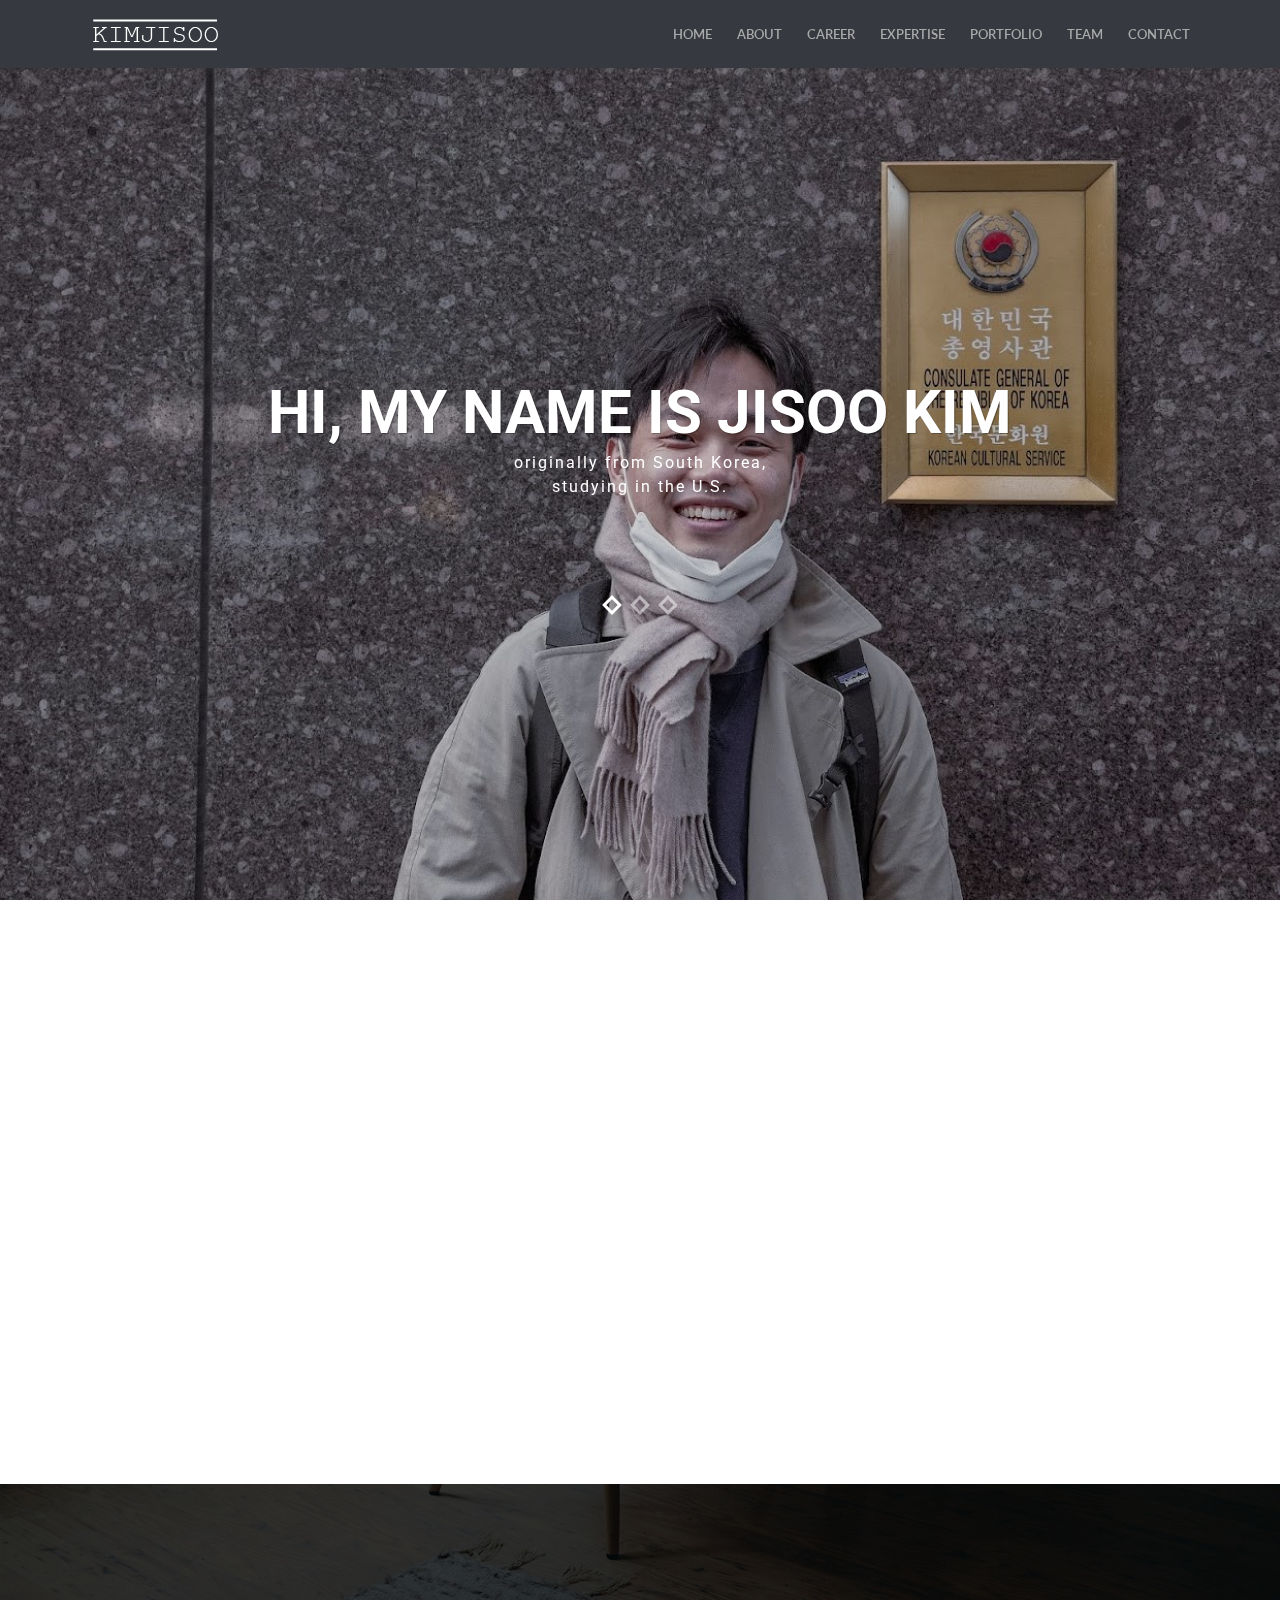
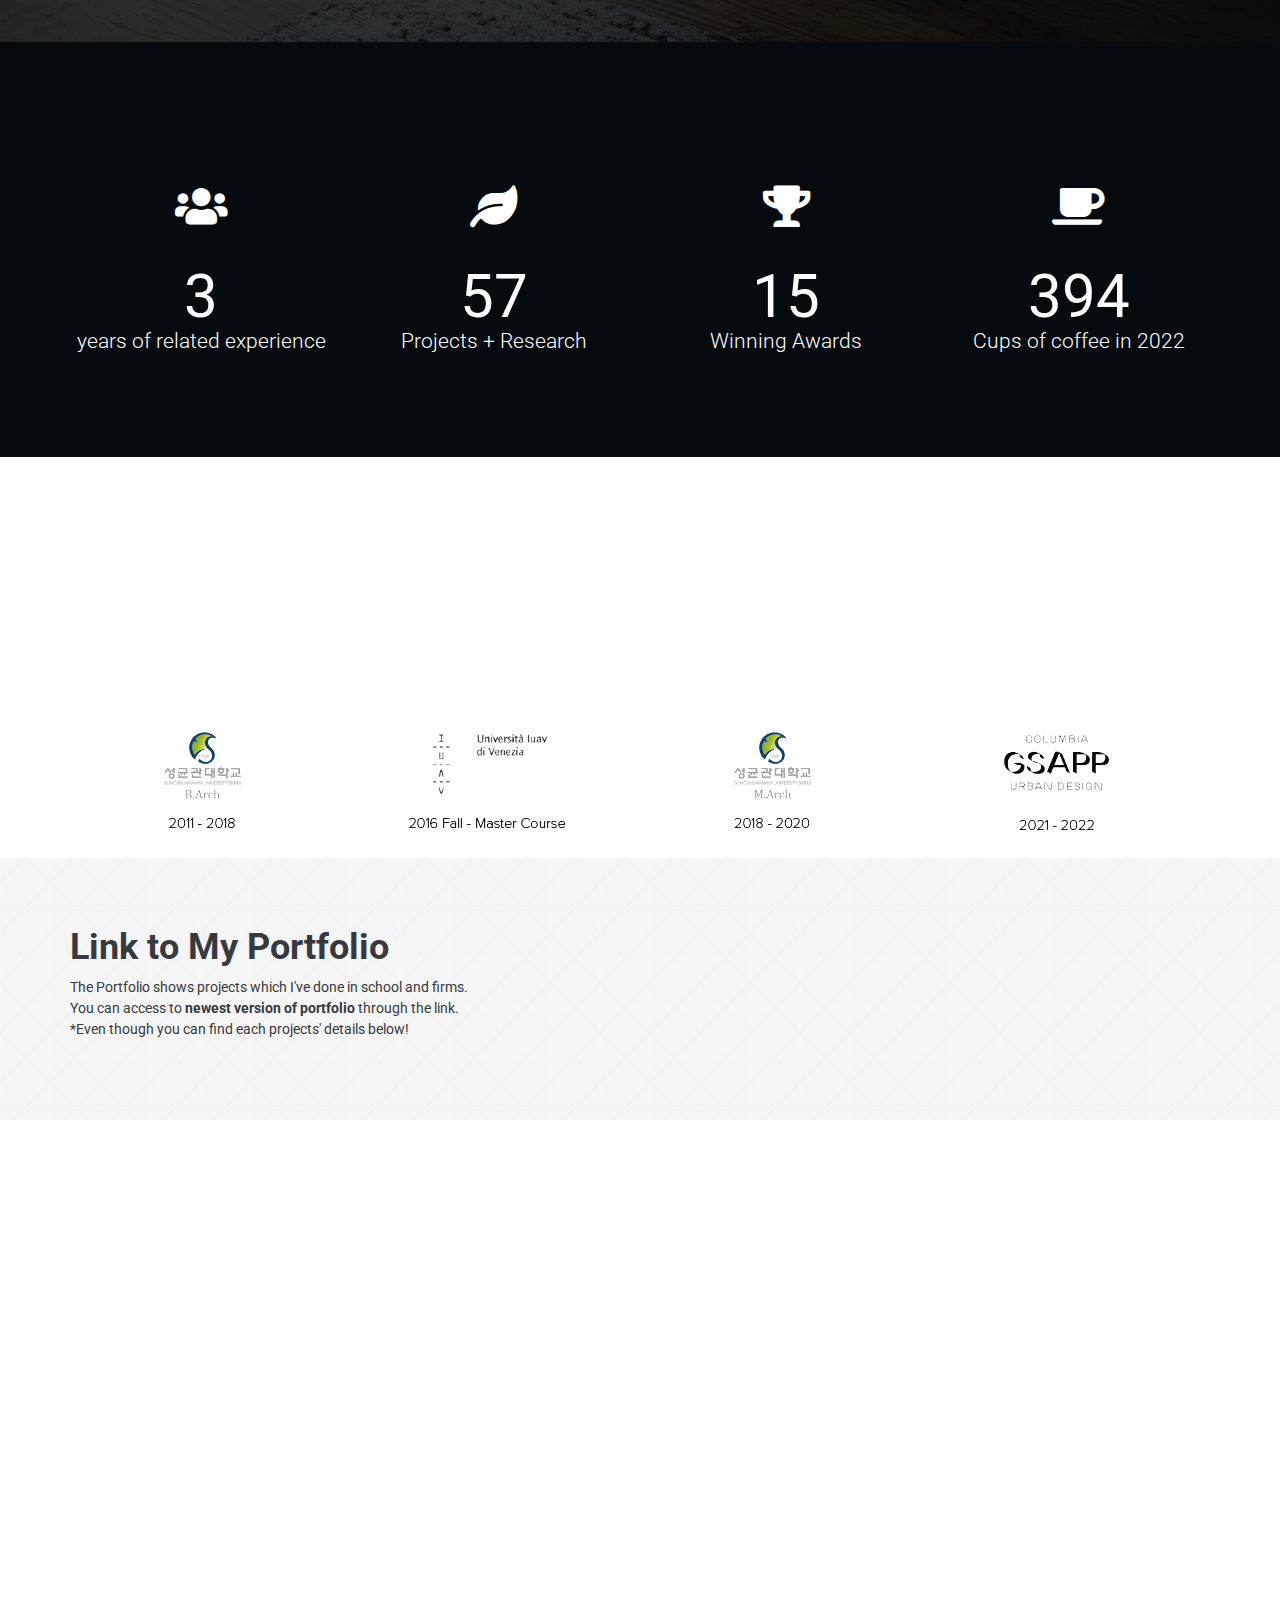
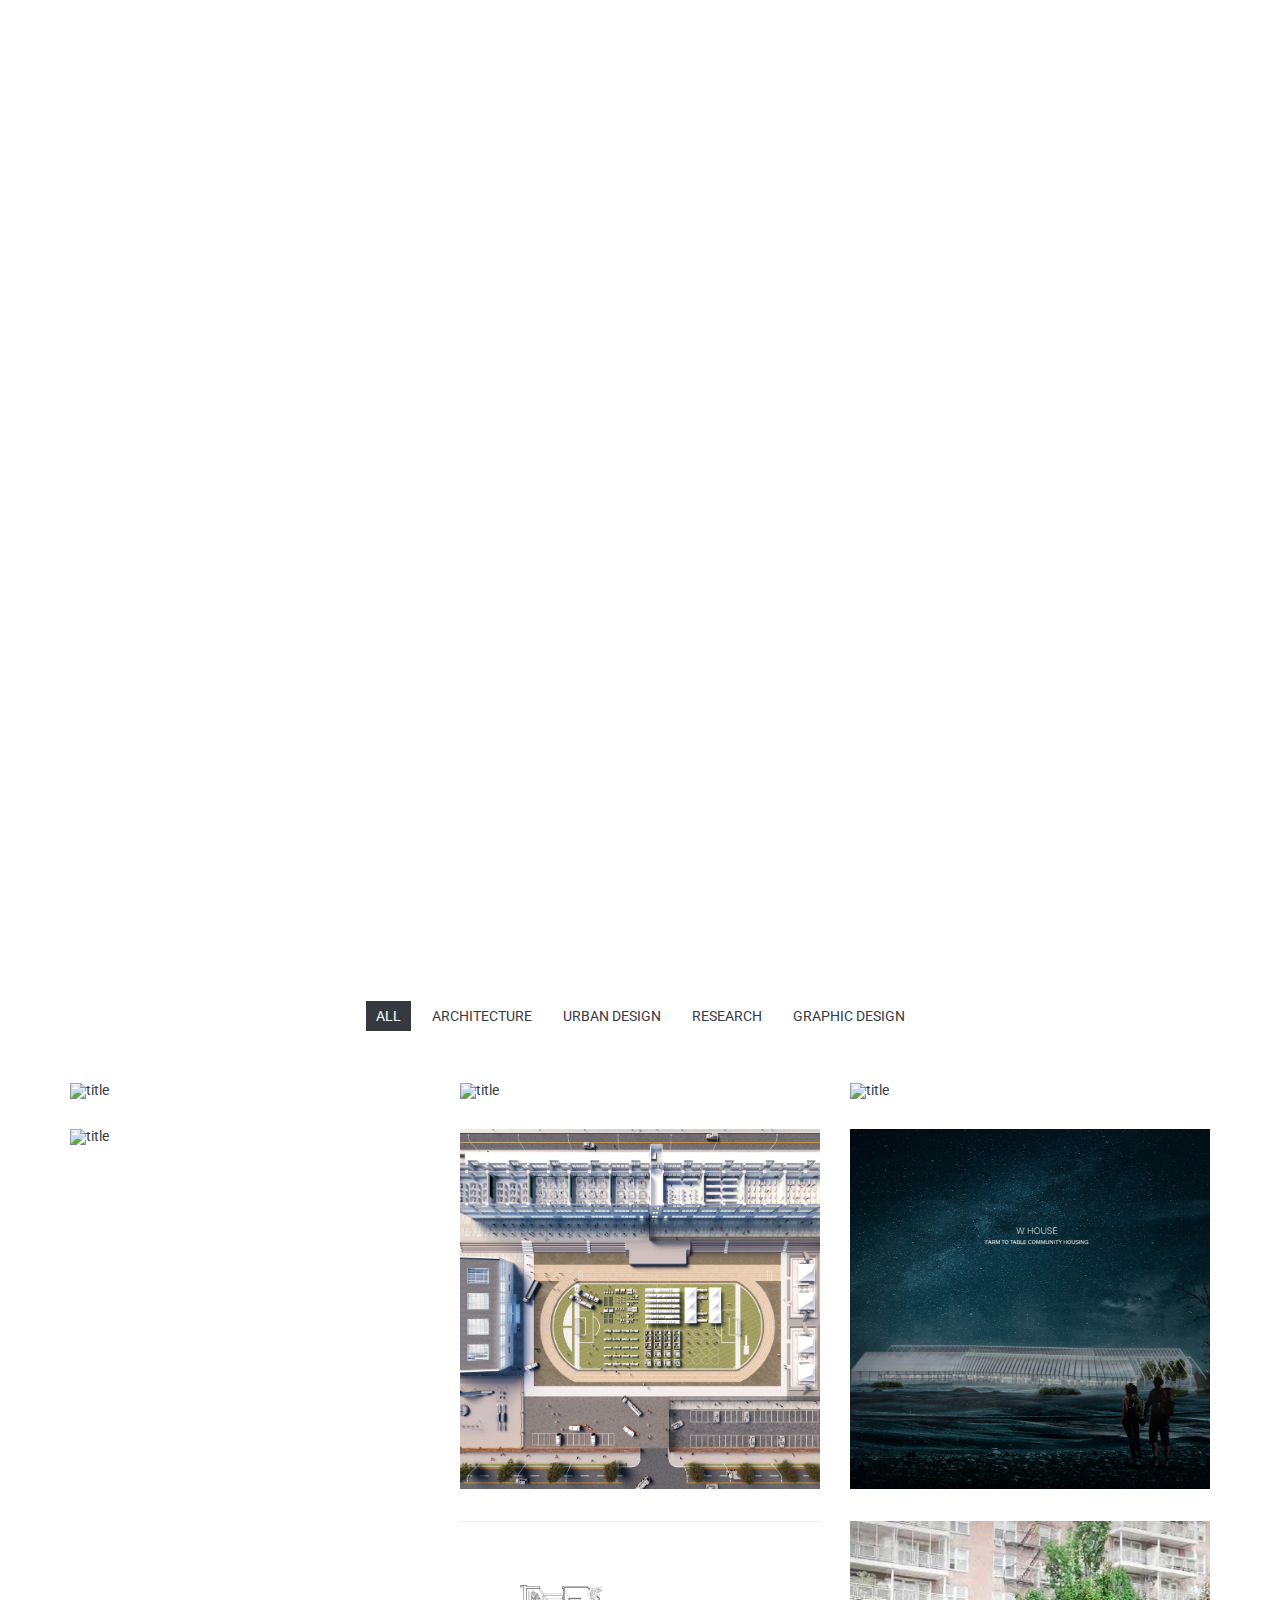
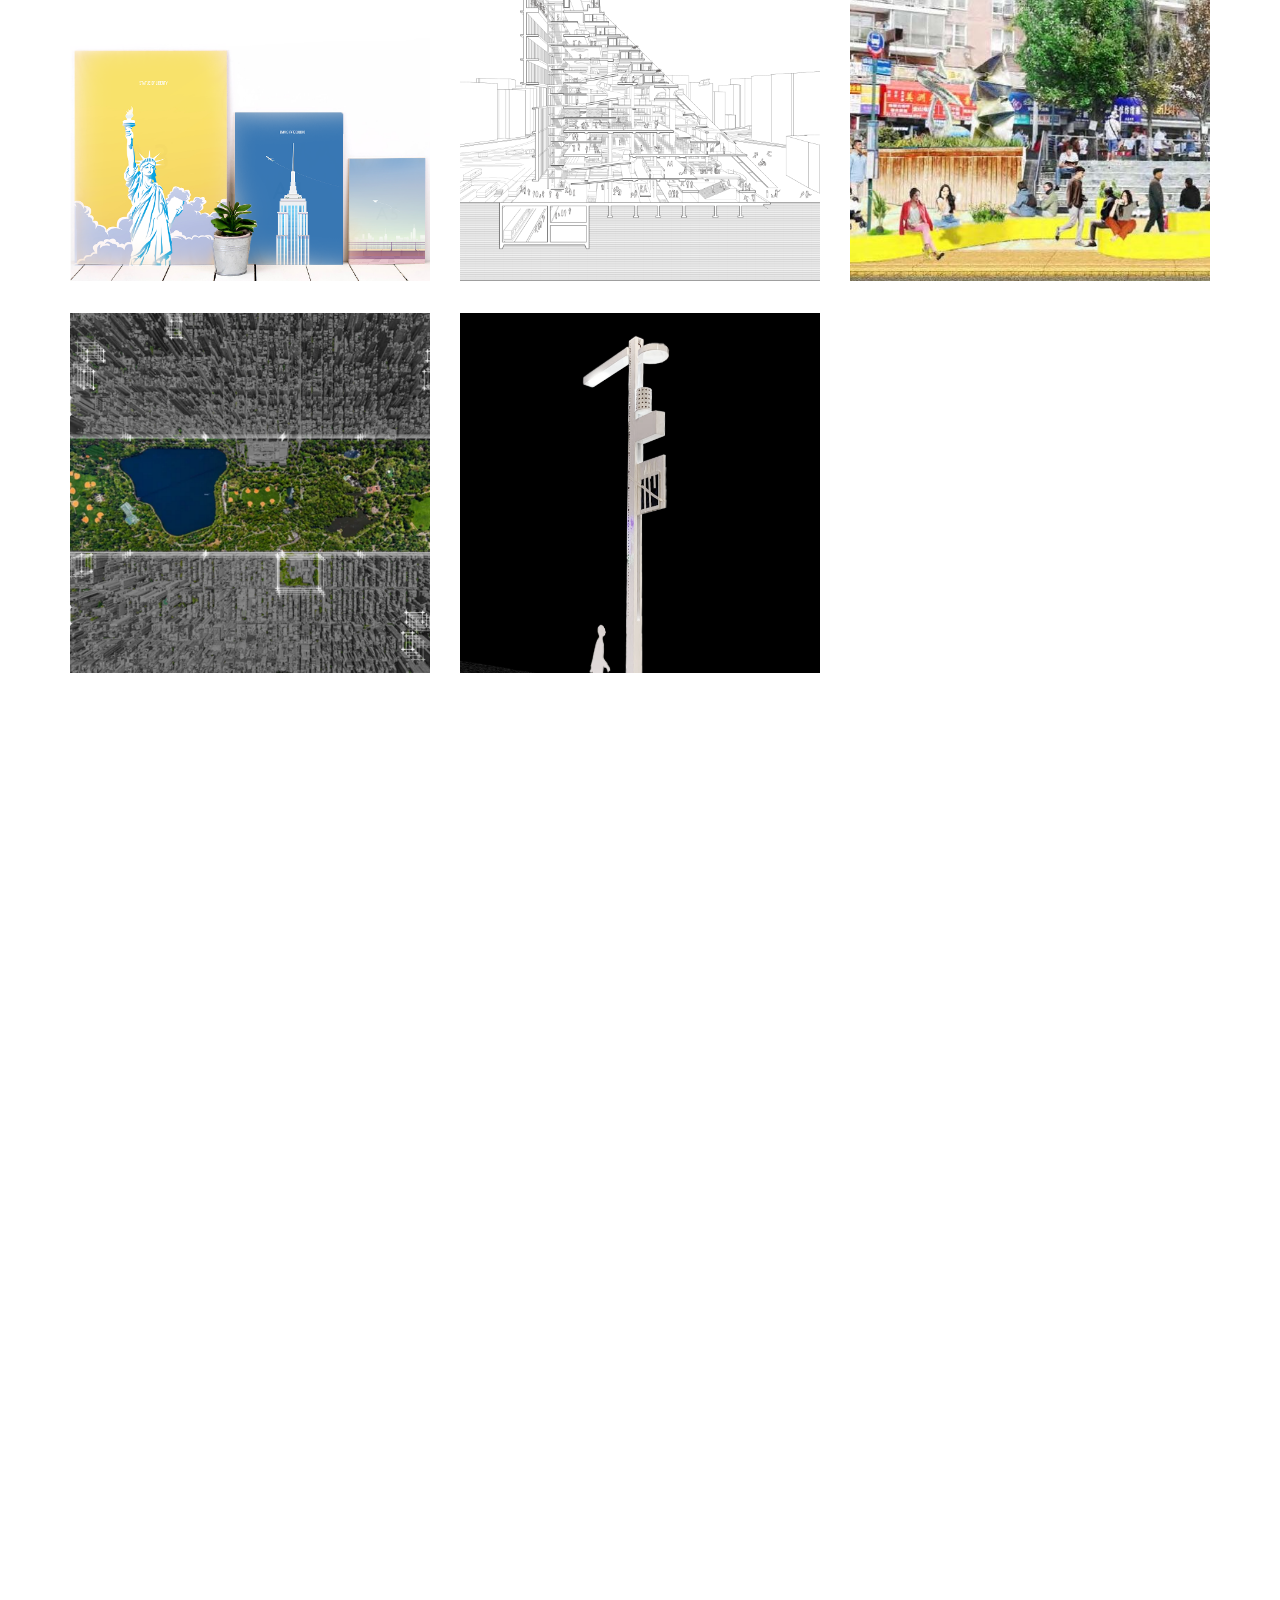
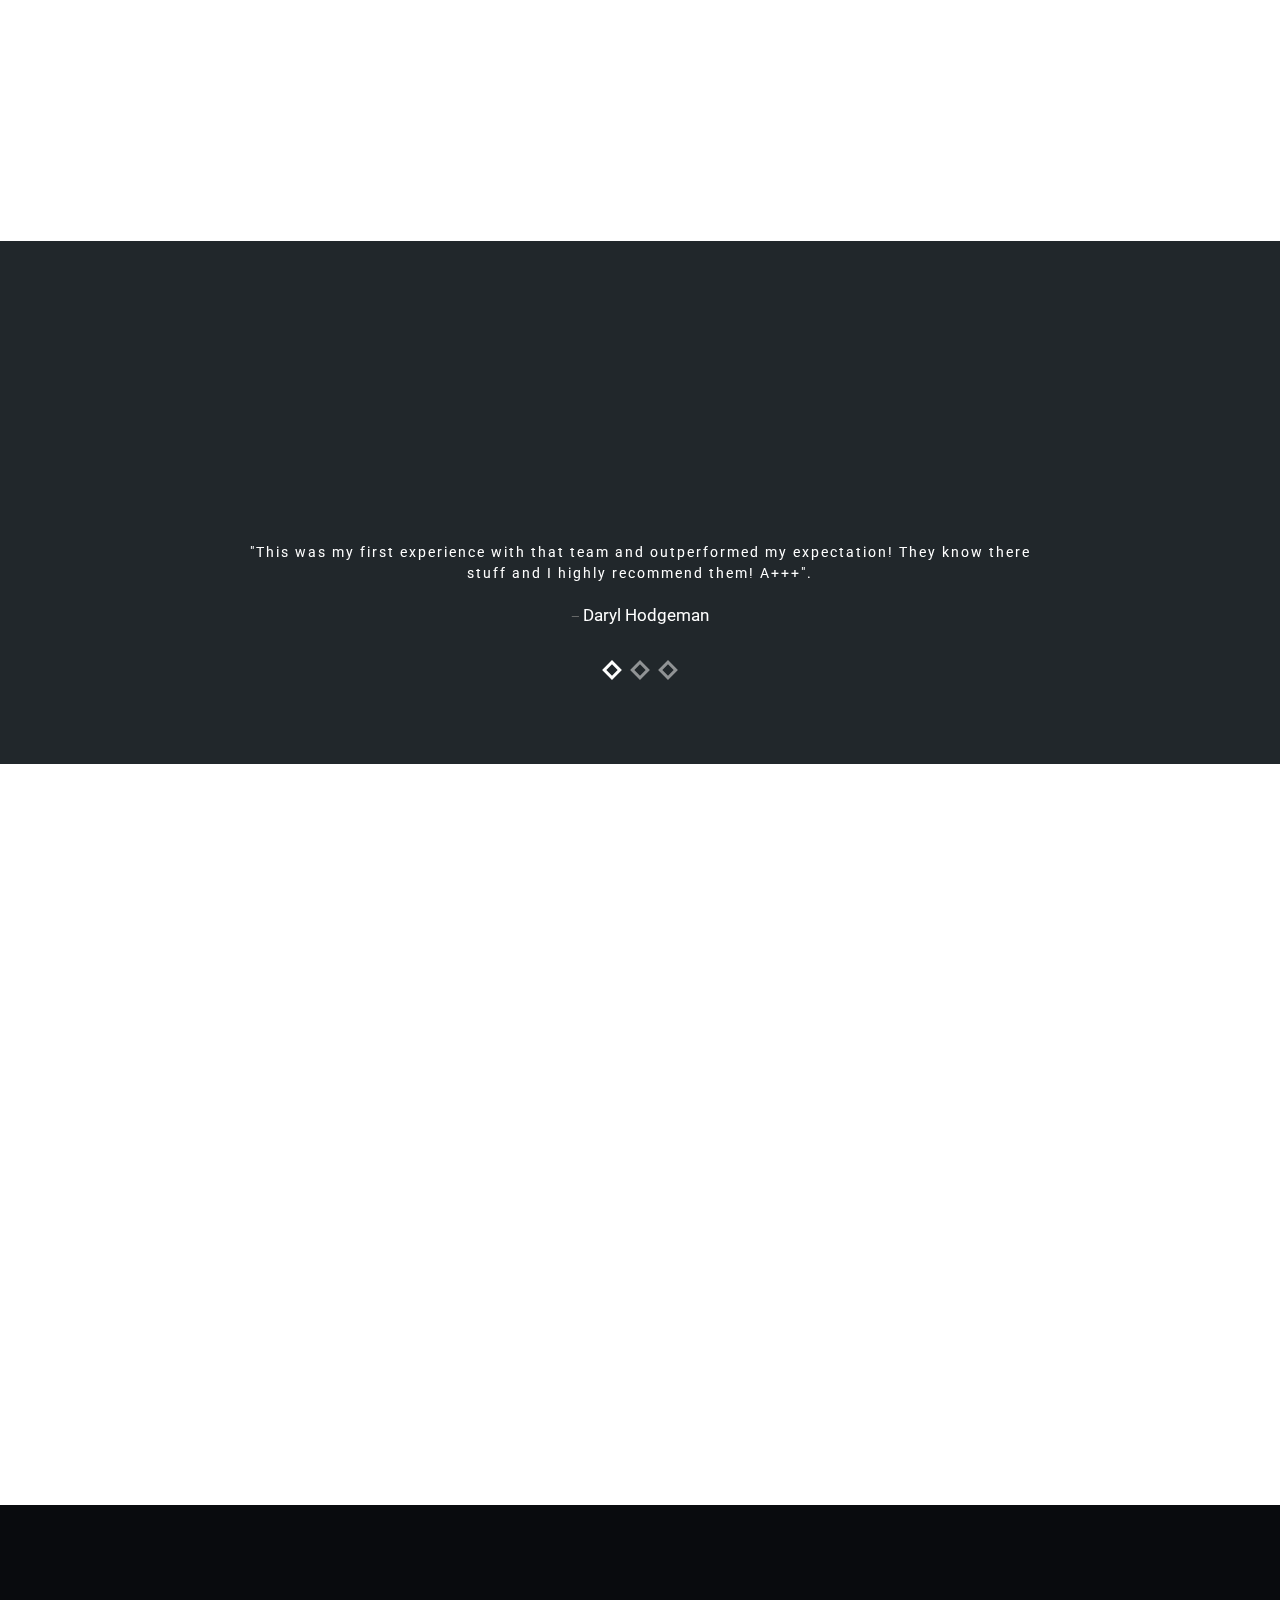
==== commit e1f655a9: "0717" ====
--- a/index.html
+++ b/index.html
@@ -107,21 +107,19 @@
                             <div id="owl-intro-text" class="owl-carousel">
                                 <div class="item">
                                     <h1>Hi, My name is Jisoo Kim</h1>
-                                    <p>from south Korea, studied in the U.S.</p>
+                                    <p>originally from South Korea, <br> studying in the U.S.</p>
+                                    <div class="extra-space-l"></div>
+                                </div>
+                                <div class="item">
+                                    <h1>I am an architect + urban designer</h1>
+                                    <p>with B.Arch + M.Arch in SKKU, <br>MSAUD in GSAPP, Columbia University <br> + years of related experience.</p>
+                                    <div class="extra-space-l"></div>
+                                </div>
+                                <div class="item">
+                                    <h1>For resilient and equitable cities.</h1>
+                                    <p>I'm deeply interested in pursuing <br>living environment sustainability and human equity.</p>
                                     <div class="extra-space-l"></div>
                                     <!-- <a class="btn btn-blank" href="https://creativemarket.com/Themetorium" target="_blank" role="button">View More!</a> -->
-                                </div>
-                                <div class="item">
-                                    <h1>I am an architect + urban designer</h1>
-                                    <p>with B.Arch, M.Arch, MSAUD and years of related experience</p>
-                                    <div class="extra-space-l"></div>
-                                    <!-- <a class="btn btn-blank" href="https://creativemarket.com/Themetorium" target="_blank" role="button">View More!</a> -->
-                                </div>
-                                <div class="item">
-                                    <h1>For resilient cities.</h1>
-                                    <p>I'm deeply interested in pursueing living environment's sustainability.</p>
-                                    <div class="extra-space-l"></div>
-                                    <a class="btn btn-blank" href="https://creativemarket.com/Themetorium" target="_blank" role="button">View More!</a>
                                 </div>
                             </div>
 
@@ -164,7 +162,7 @@
                                         <span class="rotate-box-icon"><i class="fa fa-heart"></i></span>
                                         <div class="rotate-box-info">
                                             <h4>What I Do?</h4>
-                                            <p><b>Finding and designing the solutions for</b> sustainable living environment through communicate with range of people</p>
+                                            <p>I do <b>find + design various solutions for</b> sustainable living environment through communicate with range of people.</p>
                                         </div>
                                     </a>
                                 </div>
@@ -174,7 +172,7 @@
                                         <span class="rotate-box-icon"><i class="fa fa-building"></i></span>
                                         <div class="rotate-box-info">
                                             <h4>Why Architecture?</h4>
-                                            <p>I believe that buildings Not only Affect/Heal thousands of people, invigorate people’s daily life as well as their <b>life of quality.</b></p>
+                                            <p>I believe that buildings Not only Affect/Heal thousands of people, enrich people’s daily life as well as their <b>life of quality.</b></p>
                                         </div>
                                     </a>
                                 </div>
@@ -184,7 +182,7 @@
                                         <span class="rotate-box-icon"><i class="fa fa-question"></i></span>
                                         <div class="rotate-box-info">
                                             <h4>Architecture + Urban Design?</h4>
-                                            <p>Those goals led me to look not only inside the building and goes at the outside of the building to <b>distribute the spatial right.</b></p>
+                                            <p>Those goals led me to look not only inside the building and goes at the outside of the building to <b>distribute the spatial right</b> in the city</p>
                                         </div>
                                     </a>
                                 </div>
@@ -204,7 +202,7 @@
                     <!-- Begin page header-->
                     <div class="page-header-wrapper">
                         <div class="container">
-                            <div class="page-header text-center wow fadeInDown" data-wow-delay="0.4s">
+                            <div class="page-header text-center wow fadeInDown" data-wow-delay="0.3s">
                                 <h2>Some Fun Facts</h2>
                                 <div class="devider"></div>
                                 <p class="subtitle">Before anyone is not told</p>
@@ -247,8 +245,8 @@
 								<div class="fact-inner">
 									<i class="fa fa-coffee fa-3x"></i>
                                     <div class="extra-space-l"></div>
-									<span class="counter">320</span>
-									<p class="lead">Cups of coffee drinking for this year</p>
+									<span class="counter">394</span>
+									<p class="lead">Cups of coffee in 2022</p>
 								</div>
 							</div>
 
@@ -266,7 +264,7 @@
                             <div class="page-header text-center wow fadeInDown" data-wow-delay="0.4s">
                                 <h2>Those who believe</h2>
                                 <div class="devider"></div>
-                                <p class="subtitle">where I've been belonged into</p>
+                                <p class="subtitle">where I've been belonged into<br><br><b>↔️Scroll below!</b></p>
                             </div>
                         </div>
                     </div>
@@ -294,7 +292,7 @@
                         
                             <div class="col-md-9">
                                 <h1>Link to My Portfolio</h1>
-                                <p>The Portfolio contains projects for the application to school and firms.<br>You can access to <b>newest version of portfolio</b> through the link. </p>
+                                <p>The Portfolio shows projects which I've done in school and firms.<br>You can access to <b>newest version of portfolio</b> through the link.<br>*Even though you can find each projects' details below! </p>
                             </div>
                             
                             <div class="col-md-3">
@@ -309,25 +307,27 @@
                 </section>
                 <!-- End cta -->
 
+
+
+
                 <!-- Begin page header--> 
                 <div class="page-header-wrapper">
                     <div class="container">
                         <div class="page-header text-center wow fadeInUp" data-wow-delay="0.3s">
-                            <h4><b></b>Skills of Pride</h4>
+                            <h2><b></b>Skills of Pride</h2>
                         </div>
                     </div>
                 </div>
                 <!-- End page header-->
-                
                 <!-- Begin Our Skills -->
                 <div class="our-skills">
                 	<div class="container">
                     	<div class="row">
                         
                         	<div class="col-sm-6">
-                                <div class="skill-bar wow slideInLeft" data-wow-delay="0.2s">
+                                <div class="skill-bar wow slideInLeft" data-wow-delay="0.1s">
                                     <div class="progress-lebel">
-                                        <h6>Autocad</h6>
+                                        <h6>Autocad 2022</h6>
                                     </div>
                                     <div class="progress">
                                       <div class="progress-bar" role="progressbar" aria-valuenow="75" aria-valuemin="0" aria-valuemax="100" style="width: 85%;">
@@ -339,19 +339,7 @@
                             <div class="col-sm-6">
                                 <div class="skill-bar wow slideInRight" data-wow-delay="0.2s">
                                     <div class="progress-lebel">
-                                        <h6>Rhinoceros</h6>
-                                    </div>
-                                    <div class="progress">
-                                      <div class="progress-bar" role="progressbar" aria-valuenow="75" aria-valuemin="0" aria-valuemax="100" style="width: 80%;">
-                                      </div>
-                                    </div>
-                                </div>
-                            </div>
-                            
-                            <div class="col-sm-6">
-                                <div class="skill-bar wow slideInLeft" data-wow-delay="0.4s">
-                                    <div class="progress-lebel">
-                                        <h6>V-ray</h6>
+                                        <h6>Rhinoceros 6.0</h6>
                                     </div>
                                     <div class="progress">
                                       <div class="progress-bar" role="progressbar" aria-valuenow="75" aria-valuemin="0" aria-valuemax="100" style="width: 90%;">
@@ -359,14 +347,26 @@
                                     </div>
                                 </div>
                             </div>
+                            
+                            <div class="col-sm-6">
+                                <div class="skill-bar wow slideInLeft" data-wow-delay="0.3s">
+                                    <div class="progress-lebel">
+                                        <h6>V-ray6 & Enscape</h6>
+                                    </div>
+                                    <div class="progress">
+                                      <div class="progress-bar" role="progressbar" aria-valuenow="75" aria-valuemin="0" aria-valuemax="100" style="width: 90%;">
+                                      </div>
+                                    </div>
+                                </div>
+                            </div>
 
                             <div class="col-sm-6">
                                 <div class="skill-bar wow slideInRight" data-wow-delay="0.4s">
                                     <div class="progress-lebel">
-                                        <h6>Enscape</h6>
+                                        <h6>GIS</h6>
                                     </div>
                                     <div class="progress">
-                                      <div class="progress-bar" role="progressbar" aria-valuenow="75" aria-valuemin="0" aria-valuemax="100" style="width: 95%;">
+                                      <div class="progress-bar" role="progressbar" aria-valuenow="75" aria-valuemin="0" aria-valuemax="100" style="width: 80%;">
                                       </div>
                                     </div>
                                 </div>
@@ -399,7 +399,7 @@
                             <div class="col-sm-6">
                                 <div class="skill-bar wow slideInLeft" data-wow-delay="0.8s">
                                     <div class="progress-lebel">
-                                        <h6>Grasshopper</h6>
+                                        <h6>Grasshopper + Plugins</h6>
                                     </div>
                                     <div class="progress">
                                       <div class="progress-bar" role="progressbar" aria-valuenow="75" aria-valuemin="0" aria-valuemax="100" style="width: 70%;">
@@ -408,28 +408,26 @@
                                 </div>
                             </div>
 
-                            
+                                                        
                             <div class="col-sm-6">
                                 <div class="skill-bar wow slideInRight" data-wow-delay="0.8s">
                                     <div class="progress-lebel">
-                                        <h6>Revit (Learning!!😊)</h6>
+                                        <h6>Photography (My biggest hobby🔋)</h6>
                                     </div>
                                     <div class="progress">
-                                      <div class="progress-bar" role="progressbar" aria-valuenow="75" aria-valuemin="0" aria-valuemax="100" style="width: 30%;">
+                                      <div class="progress-bar" role="progressbar" aria-valuenow="95" aria-valuemin="0" aria-valuemax="100" style="width: 85%;">
                                       </div>
                                     </div>
                                 </div>
                             </div>
 
-                            
-                            
                             <div class="col-sm-6">
                                 <div class="skill-bar wow slideInLeft" data-wow-delay="1s">
                                     <div class="progress-lebel">
-                                        <h6>Photography (My biggest hobby🔋)</h6>
+                                        <h6>Revit (Learning!!😊)</h6>
                                     </div>
                                     <div class="progress">
-                                      <div class="progress-bar" role="progressbar" aria-valuenow="95" aria-valuemin="0" aria-valuemax="100" style="width: 85%;">
+                                      <div class="progress-bar" role="progressbar" aria-valuenow="75" aria-valuemin="0" aria-valuemax="100" style="width: 30%;">
                                       </div>
                                     </div>
                                 </div>
@@ -451,89 +449,86 @@
                     </div> <!-- /.container -->
                 </div>
                 <!-- End Our Skill -->
+
+                
+                <!-- Begin Services -->
+                <section id="expertise-section" class="page text-center">
+                    <!-- Begin page header-->
+                    <div class="page-header-wrapper">
+                        <div class="container">
+                            <div class="page-header text-center wow fadeInDown" data-wow-delay="0.4s">
+                                <h2>Interest + Expertise</h2>
+                                <div class="devider"></div>
+                                <p class="subtitle">what I really love and know how</p>
+                            </div>
+                        </div>
+                    </div>
+                    <!-- End page header-->
+                
+                    <!-- Begin roatet box-2 -->
+                    <div class="rotate-box-2-wrapper">
+                        <div class="container">
+                            <div class="row">
+                                        
+                                <div class="col-md-3 col-sm-6">
+                                    <a href="#" class="rotate-box-2 square-icon text-center wow zoomIn" data-wow-delay="0.2s">
+                                        <span class="rotate-box-icon"><i class="fa fa-palette"></i></span>
+                                        <div class="rotate-box-info">
+                                            <h4>Visual<br>Representation</h4>
+                                            <p>I design simply and friendly as much as possible. I don't believe the designer who cannot make their family empathize.</p>
+                                        </div>
+                                    </a>
+                                </div>
+                
+                                <div class="col-md-3 col-sm-6">
+                                    <a href="#" class="rotate-box-2 square-icon text-center wow zoomIn" data-wow-delay="0.4s">
+                                        <span class="rotate-box-icon"><i class="fa fa-people-carry"></i></span>
+                                        <div class="rotate-box-info">
+                                            <h4>Communication<br>& Cooperation</h4>
+                                            <p>Lorem ipsum dolor sit amet set, consectetur utes anet adipisicing elit, sed do eiusmod tempor incidist.</p>
+                                        </div>
+                                    </a>
+                                </div>
+
+                                <div class="col-md-3 col-sm-6">
+                                    <a href="#" class="rotate-box-2 square-icon text-center wow zoomIn" data-wow-delay="0">
+                                        <span class="rotate-box-icon"><i class="fa fa-paint-brush"></i></span>
+                                        <div class="rotate-box-info">
+                                            <h4>Research<br>& Analysis</h4>
+                                            <p>Lorem ipsum dolor sit amet set, consectetur utes anet adipisicing elit, sed do eiusmod tempor incidist.</p>
+                                        </div>
+                                    </a>
+                                </div>
+                                
+                                <div class="col-md-3 col-sm-6">
+                                    <a href="#" class="rotate-box-2 square-icon text-center wow zoomIn" data-wow-delay="0.6s">
+                                        <span class="rotate-box-icon"><i class="fa fa-camera"></i></span>
+                                        <div class="rotate-box-info">
+                                            <h4>Photography</h4>
+                                            <p>Lorem ipsum dolor sit amet set, consectetur utes anet adipisicing elit, sed do eiusmod tempor incidist.</p>
+                                        </div>
+                                    </a>
+                                </div>
+                                
+                            </div> <!-- /.row -->
+                        </div> <!-- /.container -->
+                        
+                        <div class="container">
+                            <!-- Cta Button -->
+                            <!-- <div class="extra-space-l"></div>
+                            <div class="text-center">
+                                <a class="btn btn-default btn-lg-xl" href="http://www.imransdesign.com/" target="_blank" role="button">Large Button</a>
+                            </div> -->
+                        </div> <!-- /.container -->                       
+                    </div>
+                    <!-- End rotate-box-2 -->
+                </section>
+                <!-- End Services -->
+
+                
             </section>
-          <!-- End about section -->
-
+            <!-- End about section -->
               
-            
-              
-              
-            <!-- Begin Services -->
-            <section id="expertise-section" class="page text-center">
-                <!-- Begin page header-->
-                <div class="page-header-wrapper">
-                    <div class="container">
-                        <div class="page-header text-center wow fadeInDown" data-wow-delay="0.4s">
-                            <h2>Expertise</h2>
-                            <div class="devider"></div>
-                            <p class="subtitle">what we really know how</p>
-                        </div>
-                    </div>
-                </div>
-                <!-- End page header-->
-            
-                <!-- Begin roatet box-2 -->
-                <div class="rotate-box-2-wrapper">
-                    <div class="container">
-                        <div class="row">
-                            <div class="col-md-3 col-sm-6">
-                                <a href="#" class="rotate-box-2 square-icon text-center wow zoomIn" data-wow-delay="0">
-                                    <span class="rotate-box-icon"><i class="fa fa-paint-brush"></i></span>
-                                    <div class="rotate-box-info">
-                                        <h4>Design</h4>
-                                        <p>Lorem ipsum dolor sit amet set, consectetur utes anet adipisicing elit, sed do eiusmod tempor incidist.</p>
-                                    </div>
-                                </a>
-                            </div>
-            
-                            <div class="col-md-3 col-sm-6">
-                                <a href="#" class="rotate-box-2 square-icon text-center wow zoomIn" data-wow-delay="0.2s">
-                                    <span class="rotate-box-icon"><i class="fa fa-palette"></i></span>
-                                    <div class="rotate-box-info">
-                                        <h4>Visual <br>Representation</h4>
-                                        <p>Lorem ipsum dolor sit amet set, consectetur utes anet adipisicing elit, sed do eiusmod tempor incidist.</p>
-                                    </div>
-                                </a>
-                            </div>
-            
-                            <div class="col-md-3 col-sm-6">
-                                <a href="#" class="rotate-box-2 square-icon text-center wow zoomIn" data-wow-delay="0.4s">
-                                    <span class="rotate-box-icon"><i class="fa fa-people-carry"></i></span>
-                                    <div class="rotate-box-info">
-                                        <h4>Communication & Cooperation</h4>
-                                        <p>Lorem ipsum dolor sit amet set, consectetur utes anet adipisicing elit, sed do eiusmod tempor incidist.</p>
-                                    </div>
-                                </a>
-                            </div>
-                            
-                            <div class="col-md-3 col-sm-6">
-                                <a href="#" class="rotate-box-2 square-icon text-center wow zoomIn" data-wow-delay="0.6s">
-                                    <span class="rotate-box-icon"><i class="fa fa-camera"></i></span>
-                                    <div class="rotate-box-info">
-                                        <h4>Photography</h4>
-                                        <p>Lorem ipsum dolor sit amet set, consectetur utes anet adipisicing elit, sed do eiusmod tempor incidist.</p>
-                                    </div>
-                                </a>
-                            </div>
-                            
-                        </div> <!-- /.row -->
-                    </div> <!-- /.container -->
-                    
-                    <div class="container">
-                        <!-- Cta Button -->
-                        <!-- <div class="extra-space-l"></div>
-                        <div class="text-center">
-                    		<a class="btn btn-default btn-lg-xl" href="http://www.imransdesign.com/" target="_blank" role="button">Large Button</a>
-                        </div> -->
-                    </div> <!-- /.container -->                       
-                </div>
-                <!-- End rotate-box-2 -->
-            </section>
-            <!-- End Services -->
-              
-            
-
-                
                 
             <!-- Begin Portfolio -->
             <section id="portfolio-section" class="page bg-style1">
@@ -562,18 +557,14 @@
                                             <li><a href="#porfolio_menu" data-filter=".GraphicDesign">Graphic Design</a></li>
                                         </ul>
                                     </div>
-
-
                                     <div class="portfolio_content">
                                         <div class="row"  id="portfolio">
-                                            
-                                            
                                             <div class="col-xs-12 col-sm-4 UrbanDesign Research">
                                                 <div class="portfolio_single_content">
                                                     <img src="img/Thumbnails/CCC.png" alt="title"/>
                                                     <div>
                                                         <a href="https://storymaps.arcgis.com/stories/dbe1b8c330154250b4e459f4a88bc092">Regenerative Tourism Model For Caye Caulker</a>
-                                                        <span>2022 Spring, GSAPP</span>
+                                                        <span>2022 Spring, UD Studio 3<br>GSAPP</span>
                                                     </div>
                                                 </div>
                                             </div>
@@ -581,8 +572,8 @@
                                                 <div class="portfolio_single_content">
                                                     <img src="img/Thumbnails/AUDC.png" alt="title"/>
                                                     <div>
-                                                        <a href="https://docs.google.com/presentation/d/1vc3xKzIkp7WNtlKQvZdZixjp8qlMvpy1RQSTJsD32sY/edit?usp=sharing">Atlanta University DeCenter</a>
-                                                        <span>2021 Fall, GSAPP</span>
+                                                        <a href="https://docs.google.com/presentation/d/1TmFG-hQu2l6KWEPkfAoMTZqO5-VKDeyeLDdrI4AnFuY/edit?usp=sharing">Atlanta University DeCenter</a>
+                                                        <span>2021 Fall, UD Studio 2<br>GSAPP</span>
                                                     </div>
                                                 </div>
                                             </div>
@@ -591,7 +582,34 @@
                                                     <img src="img/Thumbnails/Playground.gif" alt="title"/>
                                                     <div>
                                                         <a href="https://medium.com/data-mining-the-city-2022/a-safe-playground-for-all-e2d046a28a16">Playful Neighborhood</a>
-                                                        <span>2022 Spring, GSAPP</span>
+                                                        <span>2022 Spring, Datamining<br>GSAPP</span>
+                                                    </div>
+                                                </div>
+                                            </div>
+                                            <div class="col-xs-12 col-sm-4 Architecture">
+                                                <div class="portfolio_single_content">
+                                                    <img src="img/Thumbnails/HH.jpg" alt="title"/>
+                                                    <div>
+                                                        <a href="https://www.arch.columbia.edu/student-work/10974">Hemeroscopium House</a>
+                                                        <span>2022 Spring, Seminar of Sections<br>GSAPP</span>
+                                                    </div>
+                                                </div>
+                                            </div>
+                                            <div class="col-xs-12 col-sm-4 UrbanDesign Research Architecture">
+                                                <div class="portfolio_single_content">
+                                                    <img src="img/Thumbnails/SZ.jpg" alt="title"/>
+                                                    <div>
+                                                        <a href="http://www.ikoreanspirit.com/news/articleView.html?idxno=59810">School Zone</a>
+                                                        <span>2020, 2nd Prize<br>International Architectural Competition for the Post-COVID19</span>
+                                                    </div>
+                                                </div>
+                                            </div>
+                                            <div class="col-xs-12 col-sm-4 websites">
+                                                <div class="portfolio_single_content">
+                                                    <img src="img/Thumbnails/WHouse.png" alt="title"/>
+                                                    <div>
+                                                        <a href="https://architecturecompetitions.com/icelandcommunityhouse/">W House</a>
+                                                        <span>2022, Honorable Mention<br>Iceland Community House Competition</span>
                                                     </div>
                                                 </div>
                                             </div>
@@ -604,33 +622,6 @@
                                                     </div>
                                                 </div>
                                             </div>
-                                            <div class="col-xs-12 col-sm-4 Architecture">
-                                                <div class="portfolio_single_content">
-                                                    <img src="img/Thumbnails/HH.jpg" alt="title"/>
-                                                    <div>
-                                                        <a href="https://medium.com/data-mining-the-city-2022/park-index-series-01-when-i-look-to-the-sky-f7ffe9aca332">Seminar of Sections</a>
-                                                        <span>2022 Spring, GSAPP</span>
-                                                    </div>
-                                                </div>
-                                            </div>
-                                            <div class="col-xs-12 col-sm-4 UrbanDesign">
-                                                <div class="portfolio_single_content">
-                                                    <img src="img/Thumbnails/Flushing.jpg" alt="title"/>
-                                                    <div>
-                                                        <a href="#">Seminar of Sections</a>
-                                                        <span>2021 Summer, GSAPP</span>
-                                                    </div>
-                                                </div>
-                                            </div>
-                                            <div class="col-xs-12 col-sm-4 UrbanDesign Research Architecture">
-                                                <div class="portfolio_single_content">
-                                                    <img src="img/Thumbnails/SZ.jpg" alt="title"/>
-                                                    <div>
-                                                        <a href="http://www.ikoreanspirit.com/news/articleView.html?idxno=59810">School Zone</a>
-                                                        <span>2020, Competition</span>
-                                                    </div>
-                                                </div>
-                                            </div>
                                             <div class="col-xs-12 col-sm-4 Architecture Data">
                                                 <div class="portfolio_single_content">
                                                     <img src="img/Thumbnails/UN.png" alt="title"/>
@@ -640,6 +631,15 @@
                                                     </div>
                                                 </div>
                                             </div>
+                                            <div class="col-xs-12 col-sm-4 UrbanDesign">
+                                                <div class="portfolio_single_content">
+                                                    <img src="img/Thumbnails/Flushing.jpg" alt="title"/>
+                                                    <div>
+                                                        <a href="https://issuu.com/kimmjiss/docs/portfolio/">Flushing United</a>
+                                                        <span>2021 Summer, GSAPP</span>
+                                                    </div>
+                                                </div>
+                                            </div>
                                             <div class="col-xs-12 col-sm-4 UrbanDesign Research">
                                                 <div class="portfolio_single_content">
                                                     <img src="img/Thumbnails/When I Look to the sky.png" alt="title"/>
@@ -649,6 +649,37 @@
                                                     </div>
                                                 </div>
                                             </div>
+                                            <div class="col-xs-12 col-sm-4 UrbanDesign">
+                                                <div class="portfolio_single_content">
+                                                    <img src="img/Thumbnails/가로등.png" alt="title"/>
+                                                    <div>
+                                                        <a href="#">Yongsan Smart Pole</a>
+                                                        <span>Subtitle</span>
+                                                        <div class="col-xs-12 col-sm-4 websites">
+                                                <div class="portfolio_single_content">
+                                                    <img src="img/Thumbnails/p9.jpg" alt="title"/>
+                                                    <div>
+                                                        <a href="https://www.youtube.com/watch?v=78TKm7kT5AQ">Old is Gold</a>
+                                                        <span>Subtitle</span>
+                                                    </div>
+                                                </div>
+                                            </div>
+
+                                            <div class="col-xs-12 col-sm-4 UrbanDesign Architecture">
+                                                <div class="portfolio_single_content">
+                                                    <img src="img/Thumbnails/가로등.png" alt="title"/>
+                                                    <div>
+                                                        <a href="#">Mangwon Strip</a>
+                                                        <span>Subtitle</span>
+                                                        <div class="col-xs-12 col-sm-4 websites">
+                                                <div class="portfolio_single_content">
+                                                    <img src="img/Thumbnails/p9.jpg" alt="title"/>
+                                                    <div>
+                                                        <a href="https://www.youtube.com/watch?v=78TKm7kT5AQ">Old is Gold</a>
+                                                        <span>Subtitle</span>
+                                                    </div>
+                                                </div>
+                                            </div>
                                             <div class="col-xs-12 col-sm-4 Architecture">
                                                 <div class="portfolio_single_content">
                                                     <img src="img//Thumbnails/gggg.png" alt="title"/>
@@ -662,7 +693,7 @@
                                                 <div class="portfolio_single_content">
                                                     <img src="img/Thumbnails/LH.png" alt="title"/>
                                                     <div>
-                                                        <a href="#">Liminality Housing</a>
+                                                        <a href="https://issuu.com/kimmjiss/docs/portfolio/">Liminality Housing</a>
                                                         <span>2018, SKKU</span>
                                                     </div>
                                                 </div>
@@ -704,7 +735,7 @@
                                                     </div>
                                                 </div>
                                             </div>
-                                            <div class="col-xs-12 col-sm-4 websites">
+                                            <!-- <div class="col-xs-12 col-sm-4 websites">
                                                 <div class="portfolio_single_content">
                                                     <img src="img/Thumbnails/p9.jpg" alt="title"/>
                                                     <div>
@@ -712,31 +743,7 @@
                                                         <span>Subtitle</span>
                                                     </div>
                                                 </div>
-                                            </div>
-                                            <div class="col-xs-12 col-sm-4 websites">
-                                                <div class="portfolio_single_content">
-                                                    <img src="img/Thumbnails/p9.jpg" alt="title"/>
-                                                    <div>
-                                                        <a href="#">Old is Gold</a>
-                                                        <span>Subtitle</span>
-                                                        <div class="col-xs-12 col-sm-4 websites">
-                                                <div class="portfolio_single_content">
-                                                    <img src="img/Thumbnails/p9.jpg" alt="title"/>
-                                                    <div>
-                                                        <a href="#">Old is Gold</a>
-                                                        <span>Subtitle</span>
-                                                    </div>
-                                                </div>
-                                            </div>
-                                            <div class="col-xs-12 col-sm-4 websites">
-                                                <div class="portfolio_single_content">
-                                                    <img src="img/Thumbnails/p9.jpg" alt="title"/>
-                                                    <div>
-                                                        <a href="#">Old is Gold</a>
-                                                        <span>Subtitle</span>
-                                                    </div>
-                                                </div>
-                                            </div>
+                                            </div> -->
                                             <div class="col-xs-12 col-sm-4 websites">
                                                 <div class="portfolio_single_content">
                                                     <img src="img/Thumbnails/p9.jpg" alt="title"/>
@@ -819,9 +826,9 @@
                 <div class="page-header-wrapper">
                     <div class="container">
                         <div class="page-header text-center wow fadeInDown" data-wow-delay="0.4s">
-                            <h2>Careers</h2>
+                            <h2>Partners</h2>
                             <div class="devider"></div>
-                            <p class="subtitle">Meat our experts</p>
+                            <p class="subtitle">Who I worked with in a recent year</p>
                         </div>
                     </div>
                 </div>
@@ -829,6 +836,82 @@
                 <div class="container">
                     <div class="row">
                         <div class="team-items">
+                               
+                            <div class="col-md-2">
+                                <div class="team-container wow bounceIn" data-wow-delay="0.5s">
+                                    <div class="team-item">
+                                        <div class="team-triangle">
+                                            <div class="content">
+                                                <img src="img/team/Achmad.png" alt="title"/>
+                                                <div class="team-hover text-center">
+                                                    <i class="fa fa-male"></i>
+                                                    <p>Achmad Maulana</p>
+                                                </div>
+                                            </div>
+                                        </div>
+                                    </div>
+                                </div>
+                            </div>
+                            <div class="col-md-2">
+                                <div class="team-container wow bounceIn" data-wow-delay="0.6s">
+                                    <div class="team-item">
+                                        <div class="team-triangle">
+                                            <div class="content">
+                                                <img src="img/team/praditi.png" alt="title"/>
+                                                <div class="team-hover text-center">
+                                                    <i class="fa fa-male"></i>
+                                                    <p>Praditi Singh</p>
+                                                </div>
+                                            </div>
+                                        </div>
+                                    </div>
+                                </div>
+                            </div>
+                            <div class="col-md-2">
+                                <div class="team-container wow bounceIn" data-wow-delay="0.6s">
+                                    <div class="team-item">
+                                        <div class="team-triangle">
+                                            <div class="content">
+                                                <img src="img/team/javi.png" alt="title"/>
+                                                <div class="team-hover text-center">
+                                                    <i class="fa fa-male"></i>
+                                                    <p>Javier Ortiz</p>
+                                                </div>
+                                            </div>
+                                        </div>
+                                    </div>
+                                </div>
+                            </div>
+                            <div class="col-md-2">
+                                <div class="team-container wow bounceIn" data-wow-delay="0.7s">
+                                    <div class="team-item">
+                                        <div class="team-triangle">
+                                            <div class="content">
+                                                <img src="img/team/lamisa.png" alt="title"/>
+                                                <div class="team-hover text-center">
+                                                    <i class="fa fa-male"></i>
+                                                    <p>Lamisa Haque</p>
+                                                </div>
+                                            </div>  
+                                        </div>
+                                    </div>
+                                </div>
+                            </div>
+                            <div class="col-md-2">
+                                <div class="team-container wow bounceIn" data-wow-delay="0.8s">
+                                    <div class="team-item">
+                                        <div class="team-triangle">
+                                            <div class="content">
+                                                <img src="img/team/govi.png" alt="title"/>
+                                                <div class="team-hover text-center">
+                                                    <i class="fa fa-male"></i>
+                                                    <p>Govardan Umashankar</p>
+                                                </div>
+                                            </div>
+                                        </div>
+                                    </div>
+                                </div>
+                            </div>
                             <div class="col-md-2">
                                 <div class="team-container wow bounceIn" data-wow-delay="0.2s">
                                     <div class="team-item">
@@ -837,7 +920,7 @@
                                                 <img src="img/team/ChangbinKim.jpg" alt="title"/>
                                                 <div class="team-hover text-center">
                                                     <i class="fa fa-male"></i>
-                                                    <p>John Doe</p>
+                                                    <p>Changbin Kim</p>
                                                 </div>
                                             </div>
                                         </div>
@@ -851,8 +934,8 @@
                                             <div class="content">
                                                 <img src="img/team/SunghyunKim.jpg" alt="title"/>
                                                 <div class="team-hover text-center">
-                                                    <i class="fa fa-female"></i>
-                                                    <p>Jane Doe</p>
+                                                    <i class="fa fa-male"></i>
+                                                    <p>Sunghyun Kim</p>
                                                 </div>
                                             </div>
                                         </div>
@@ -867,40 +950,9 @@
                                                 <img src="img/team/SeokhyunKim.jpg" alt="title"/>
                                                 <div class="team-hover text-center">
                                                     <i class="fa fa-male"></i>
-                                                    <p>John Doe</p>
+                                                    <p>Seokhyun Kim</p>
                                                 </div>
                                             </div>  
-                                        </div>
-                                    </div>
-                                </div>
-                            </div>
-    
-                            <div class="col-md-2">
-                                <div class="team-container wow bounceIn" data-wow-delay="0.5s">
-                                    <div class="team-item">
-                                        <div class="team-triangle">
-                                            <div class="content">
-                                                <img src="img/team/1.jpg" alt="title"/>
-                                                <div class="team-hover text-center">
-                                                    <i class="fa fa-male"></i>
-                                                    <p>John Doe</p>
-                                                </div>
-                                            </div>
-                                        </div>
-                                    </div>
-                                </div>
-                            </div>
-                            <div class="col-md-2">
-                                <div class="team-container wow bounceIn" data-wow-delay="0.6s">
-                                    <div class="team-item">
-                                        <div class="team-triangle">
-                                            <div class="content">
-                                                <img src="img/team/1.jpg" alt="title"/>
-                                                <div class="team-hover text-center">
-                                                    <i class="fa fa-male"></i>
-                                                    <p>John Doe</p>
-                                                </div>
-                                            </div>
                                         </div>
                                     </div>
                                 </div>
@@ -910,10 +962,10 @@
                                     <div class="team-item">
                                         <div class="team-triangle">
                                             <div class="content">
-                                                <img src="img/team/1.jpg" alt="title"/>
+                                                <img src="img/team/Kenny.png" alt="title"/>
                                                 <div class="team-hover text-center">
                                                     <i class="fa fa-male"></i>
-                                                    <p>John Doe</p>
+                                                    <p>Kenny Zhou</p>
                                                 </div>
                                             </div>  
                                         </div>
@@ -921,16 +973,31 @@
                                 </div>
                             </div>
                             <div class="col-md-2">
-                                <div class="team-container wow bounceIn" data-wow-delay="0.8s">
+                                <div class="team-container wow bounceIn" data-wow-delay="0.7s">
                                     <div class="team-item">
                                         <div class="team-triangle">
                                             <div class="content">
-                                                <img src="img/team/1.jpg" alt="title"/>
+                                                <img src="img/team/rotina.png" alt="title"/>
                                                 <div class="team-hover text-center">
-                                                    <i class="fa fa-female"></i>
-                                                    <p>Jane Doe</p>
-                                                </div>
-                                            </div>
+                                                    <i class="fa fa-male"></i>
+                                                    <p>Rotina Tian</p>
+                                                </div>
+                                            </div>  
+                                        </div>
+                                    </div>
+                                </div>
+                            </div>
+                            <div class="col-md-2">
+                                <div class="team-container wow bounceIn" data-wow-delay="0.7s">
+                                    <div class="team-item">
+                                        <div class="team-triangle">
+                                            <div class="content">
+                                                <img src="img/team/sydnee.png" alt="title"/>
+                                                <div class="team-hover text-center">
+                                                    <i class="fa fa-male" a href="https://www.instagram.com/justblerdy/"></i>
+                                                    <p>Sydnee Sampson</p>
+                                                </div>
+                                            </div>  
                                         </div>
                                     </div>
                                 </div>
@@ -1001,15 +1068,15 @@
 			                            <li><i class="fa fa-map-marker fa-lg"></i>&nbsp; 115 W 104th ST.,<br><br>&nbsp;&nbsp;&nbsp;&nbsp;&nbsp;&nbsp;&nbsp; New York ,<br><br>&nbsp;&nbsp;&nbsp;&nbsp;&nbsp;&nbsp;&nbsp; NY, USA, 10025</li>
 			                            <li><i class="fa fa-phone"></i>&nbsp; 1 -347 -753 -1421</li>
 			                            <li><i class="fa fa-envelope"></i> jk4536@columbia.edu</li>
-			                            <li><i class="fa fa-instagram"></i> kimmjiss</li>
-			                            <li><i class="fa fa-linkedin"></i> https://www.linkedin.com/in/jisoo-kim-ba167a219/</li>
+			                            <li><i class="fa-brands fa-instagram"></i> kimmjiss</li>
+			                            <li><i class="fa-brands fa-linkedin"></i> https://www.linkedin.com/in/jisoo-kim-ba167a219/</li>
 			                        </ul>
                                 </div>
                             </div>
                         
                         	<div class="col-sm-6">
                                 <div class="contact-form">
-                                	<h4>Write to us</h4>
+                                	<h4>Write to me</h4>
                                     <form role="form">
                                         <div class="form-group">
                                             <input type="text" class="form-control input-lg" placeholder="Your Name" required>
@@ -1088,7 +1155,7 @@
                 
                 <div class="footer">
                     <div class="container text-center wow fadeIn" data-wow-delay="0.4s">
-                        <p class="copyright">Copyright &copy; 2015 - 2022 Designed By <a href="https://issuu.com/kimmjiss/docs/portfolio/" class="theme-author">Jisoo Kim</a> + Developed by <a href="http://www.imransdesign.com/" class="theme-author">Jisoo Kim</a></p>
+                        <p class="copyright">Copyright &copy;2022 Designed By <a href="https://issuu.com/kimmjiss/docs/portfolio/">Jisoo Kim</a> + Developed by <a href="http://www.imransdesign.com/" >Jisoo Kim</a></p>
                     </div>
                 </div>
 
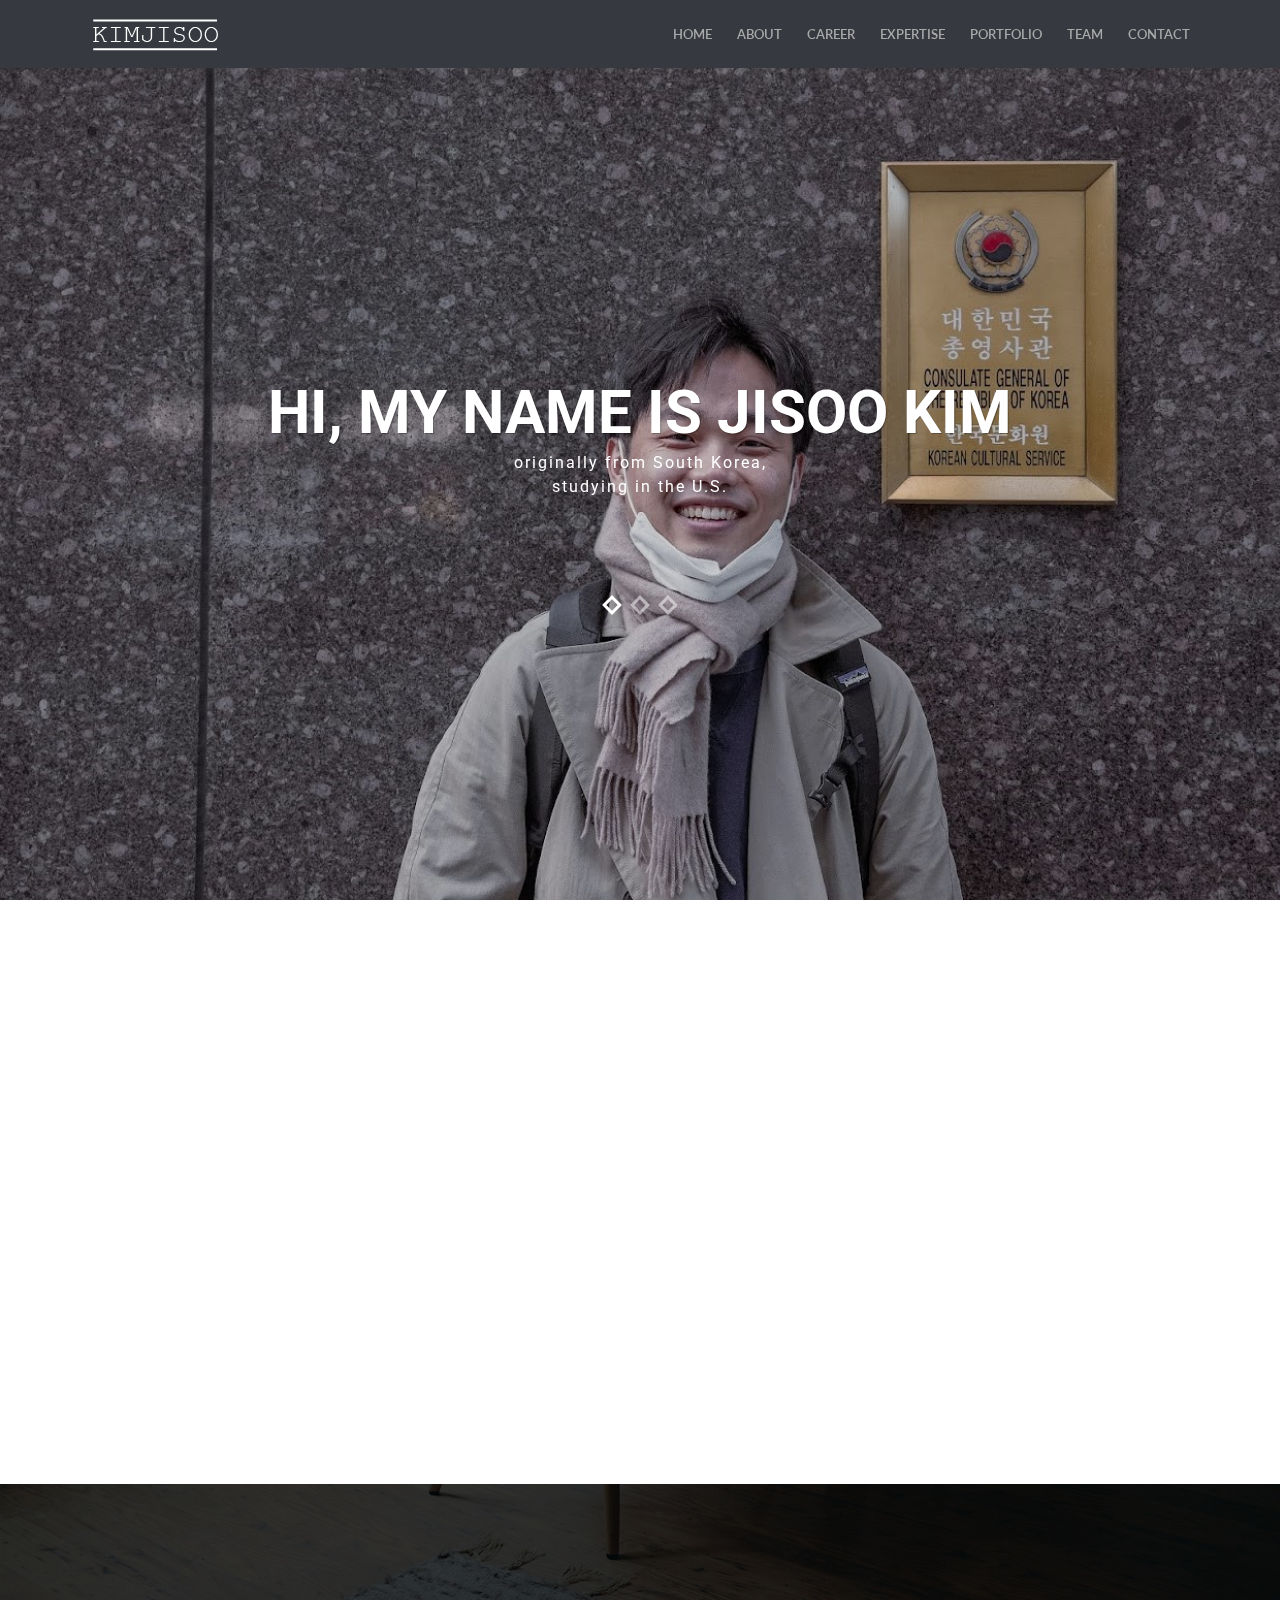
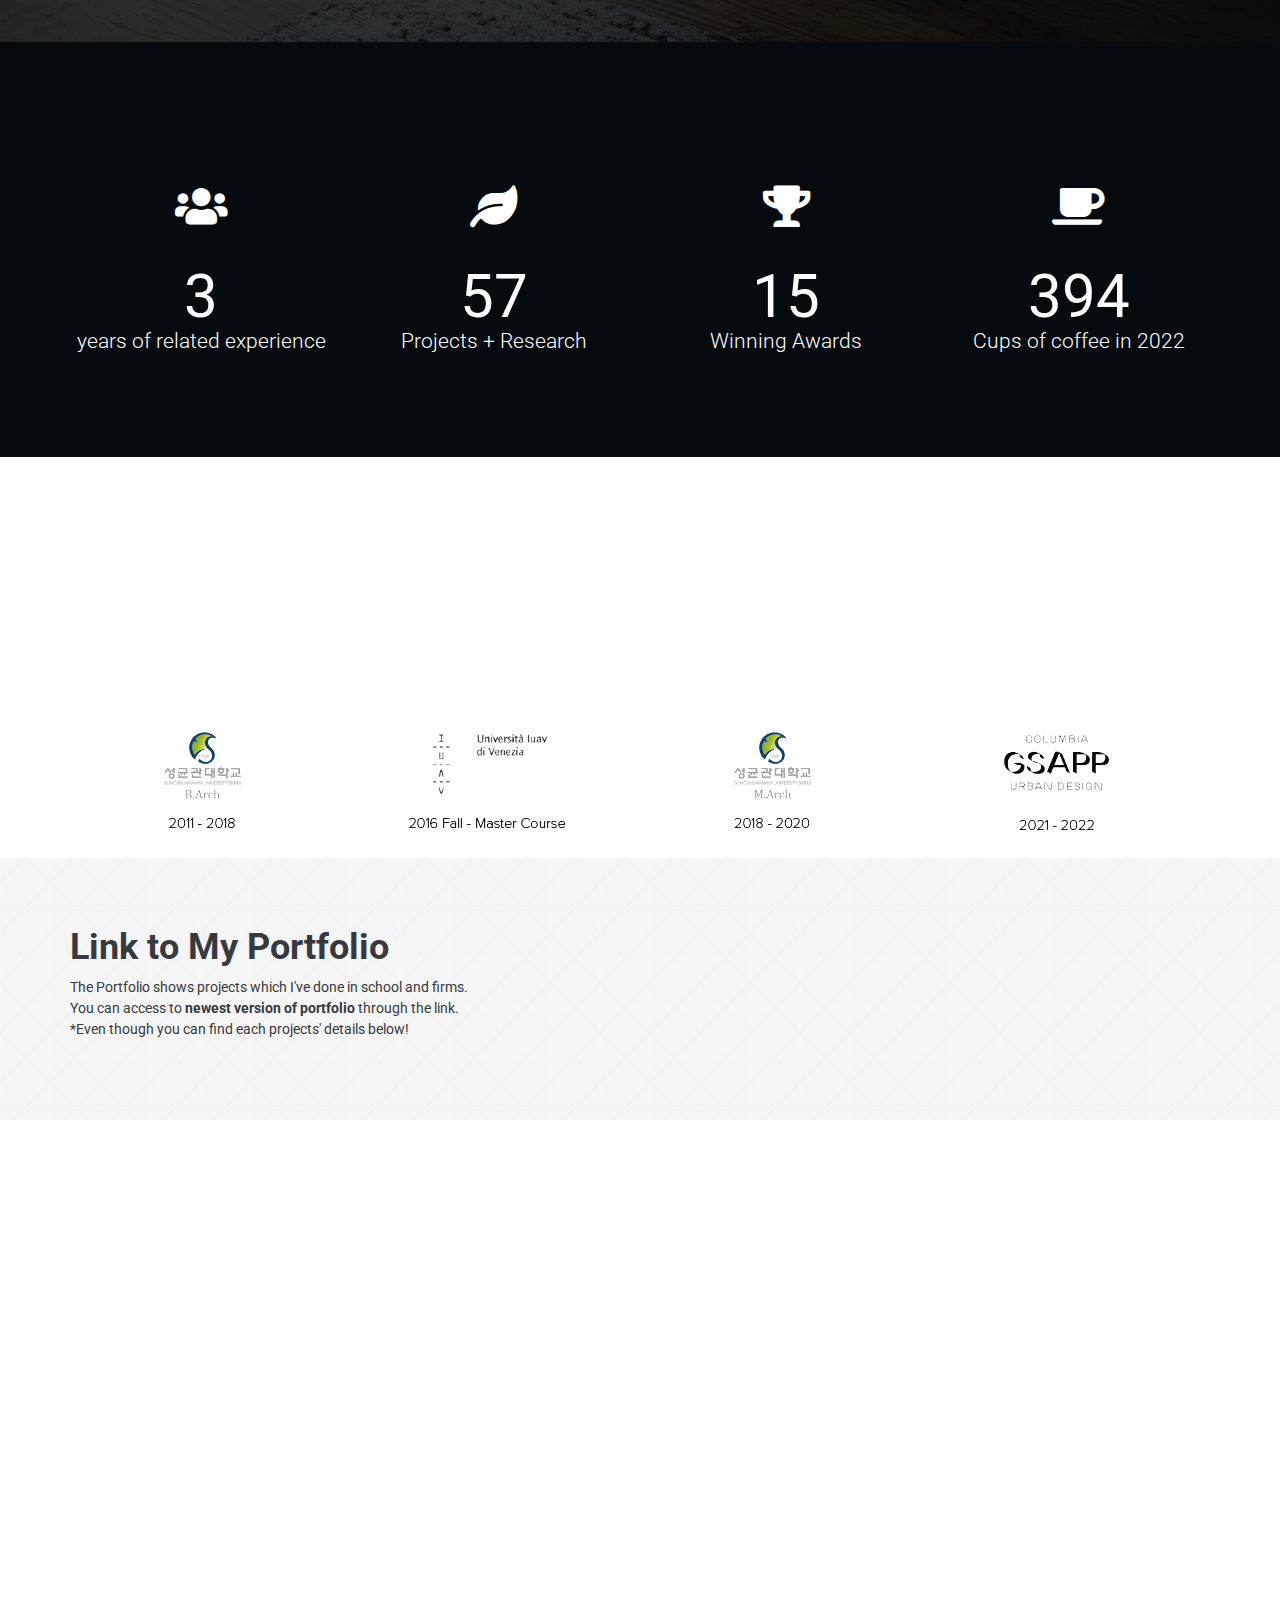
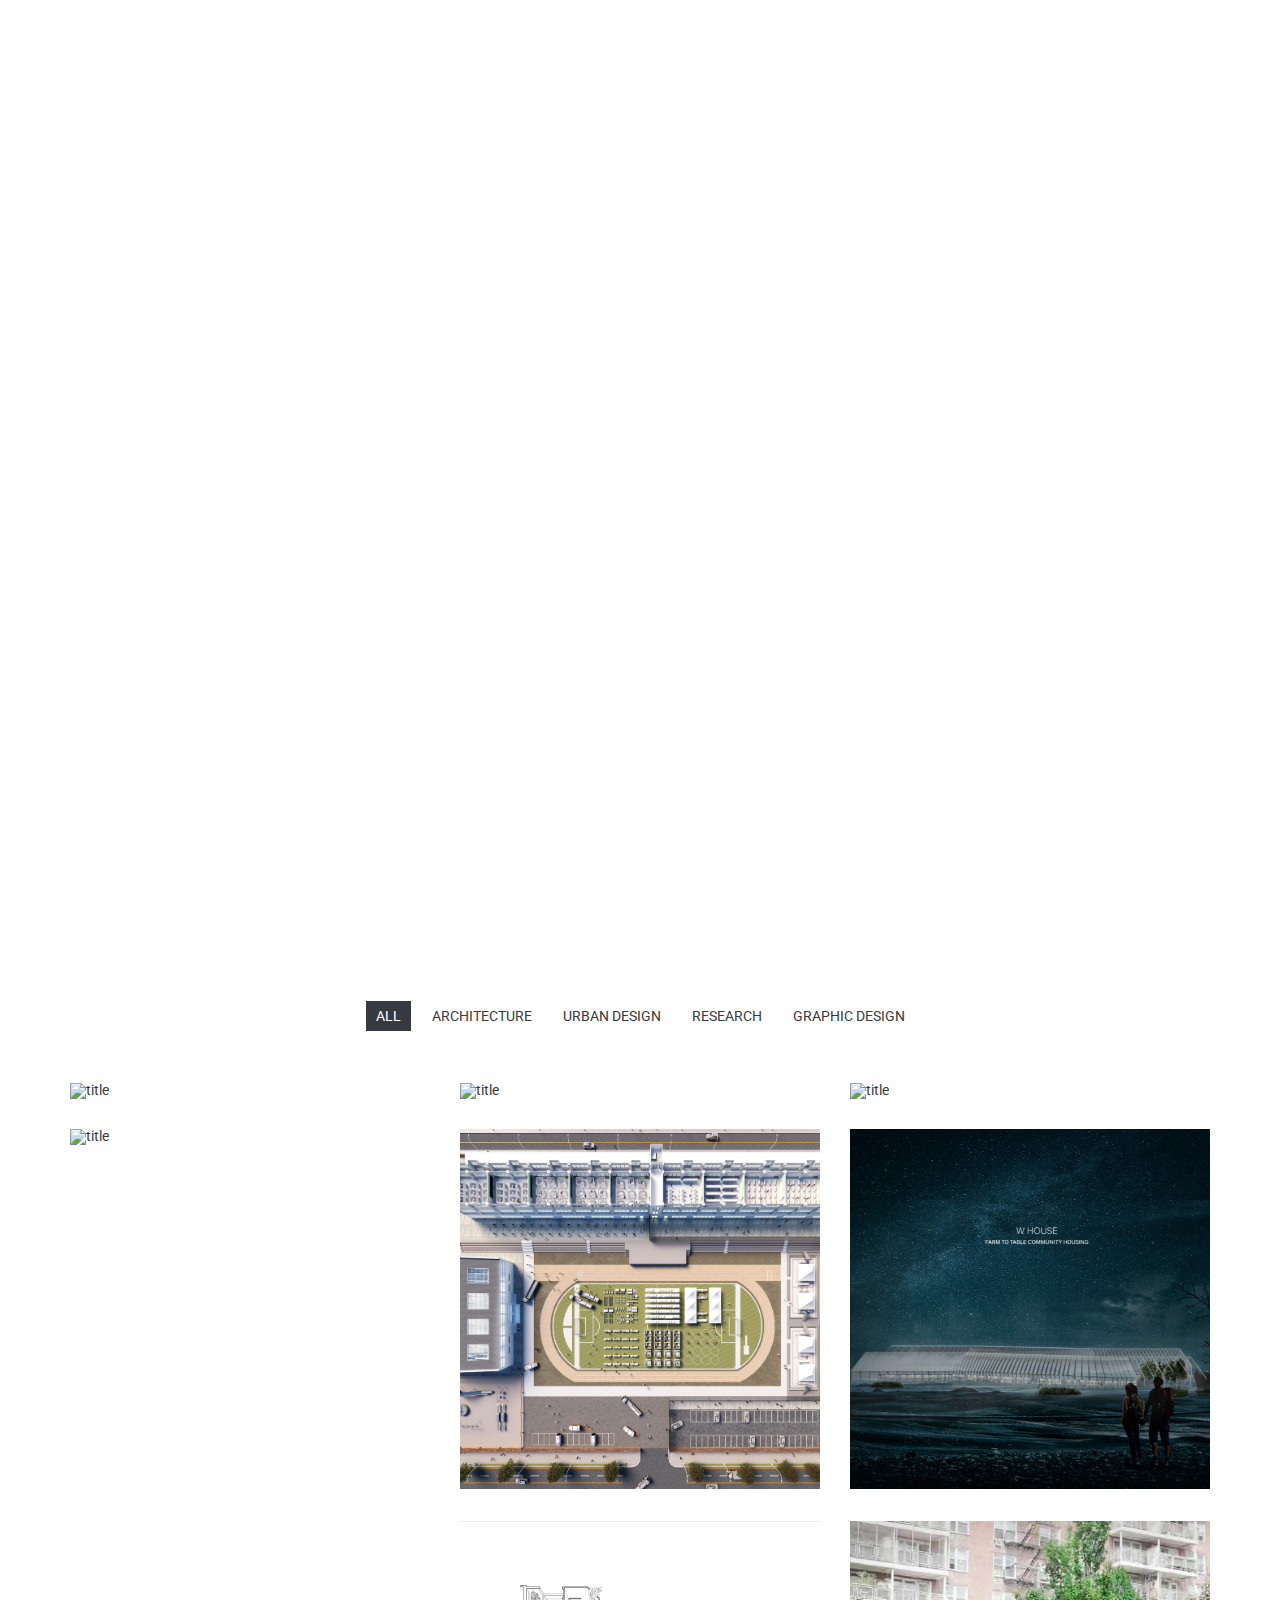
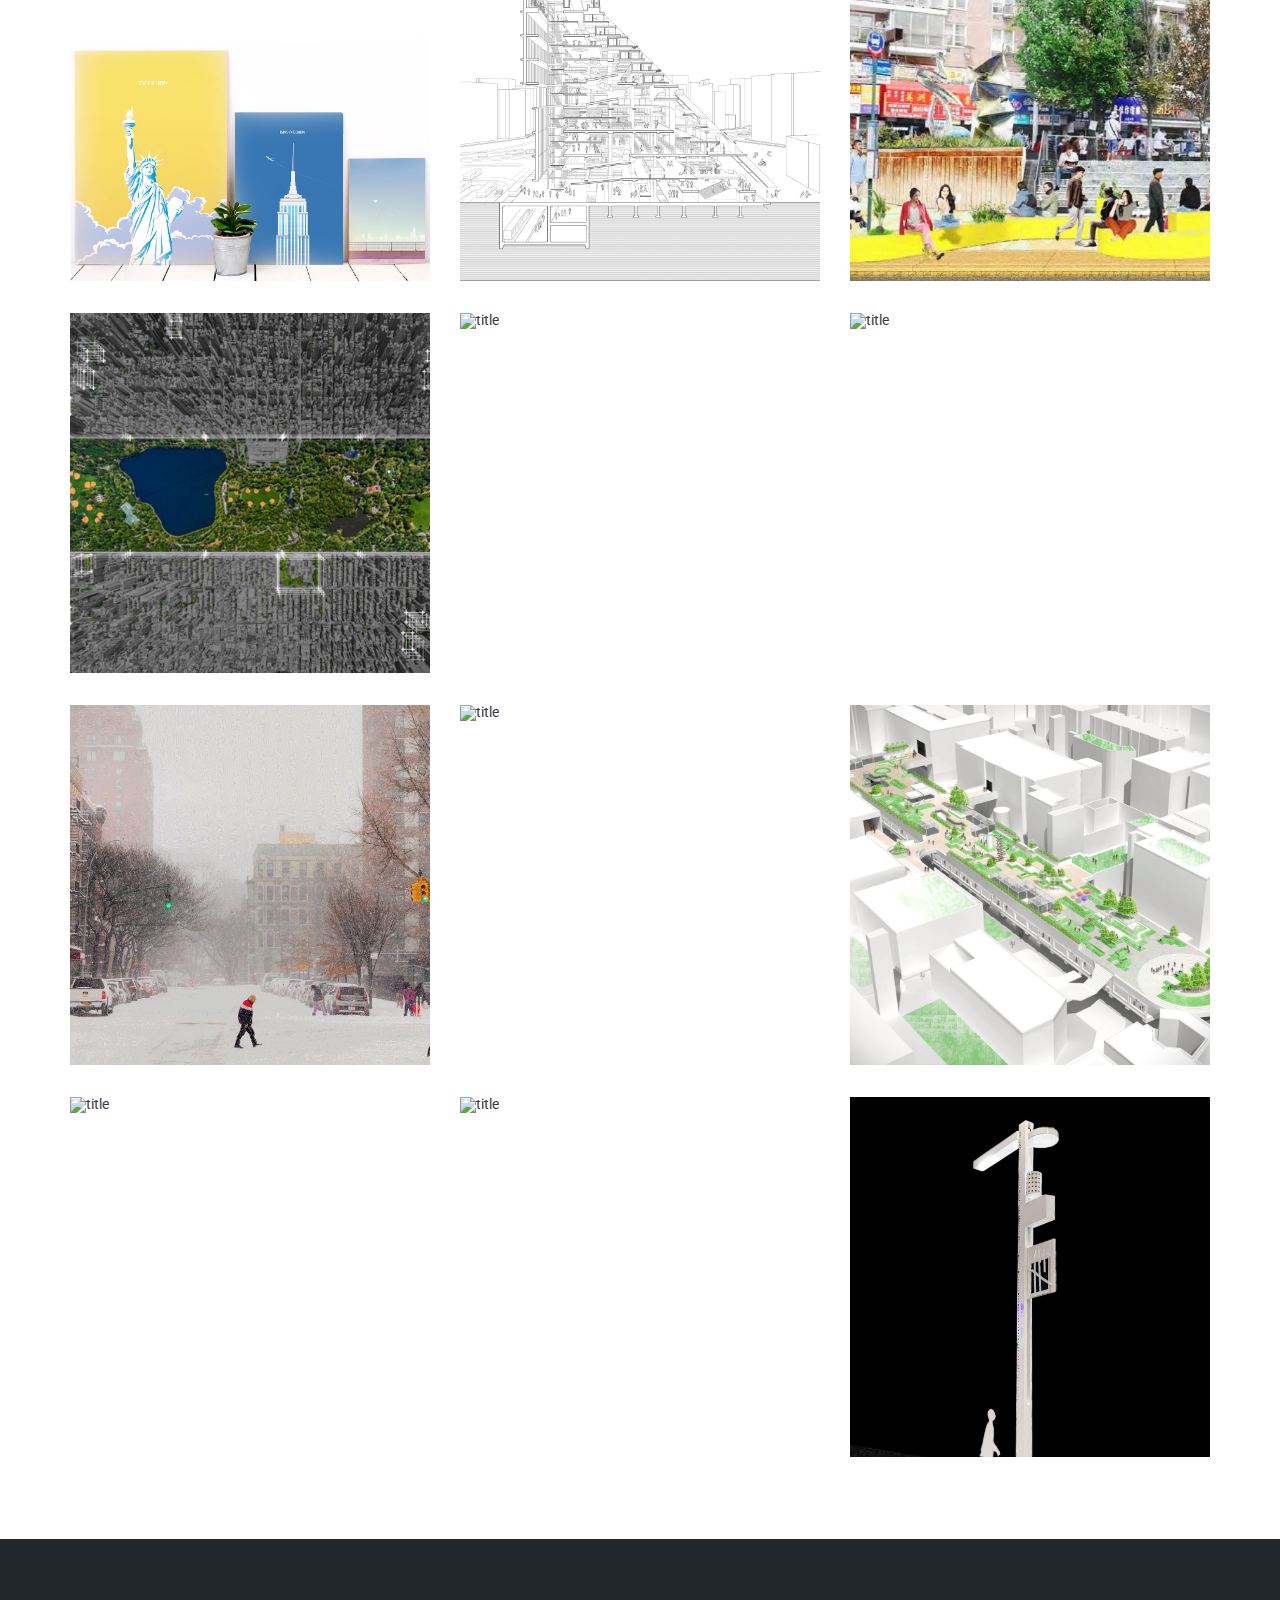
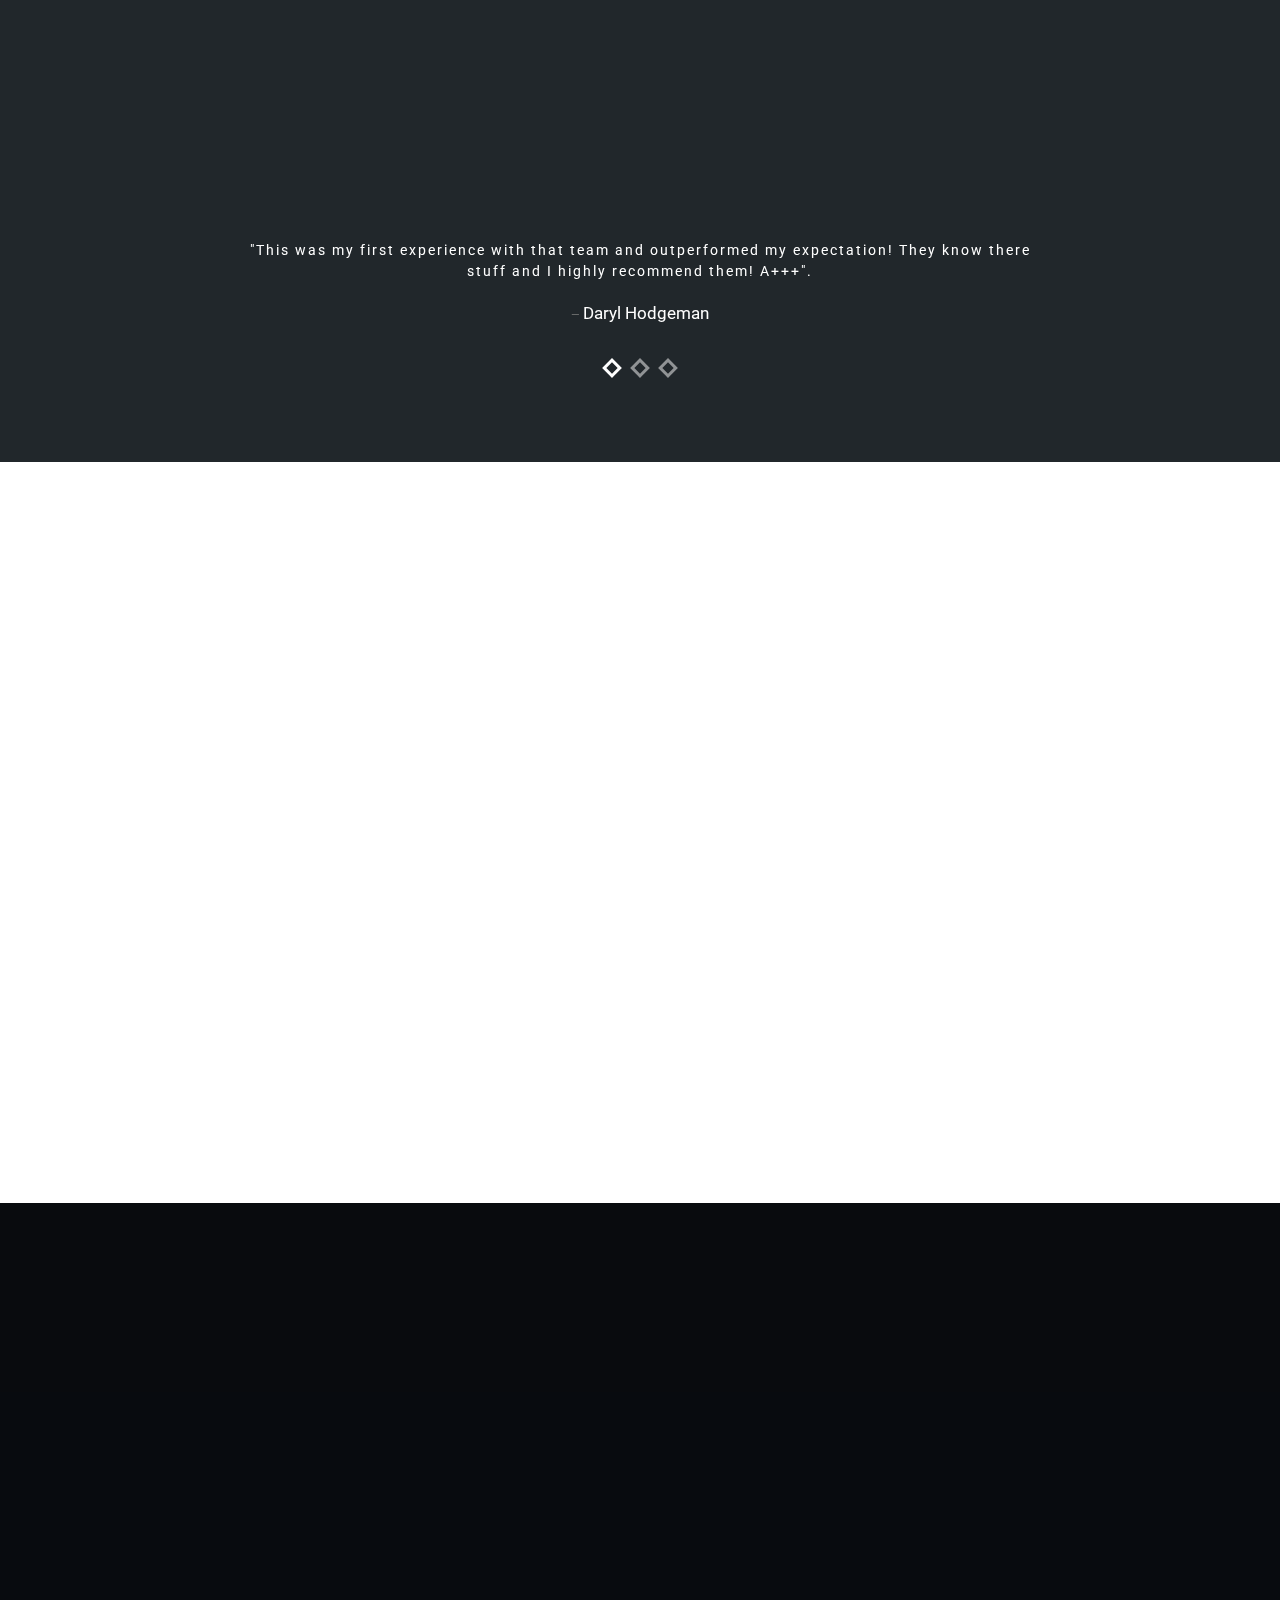
==== commit 661a3acd: "0717 2" ====
--- a/index.html
+++ b/index.html
@@ -309,147 +309,149 @@
 
 
 
-
-                <!-- Begin page header--> 
-                <div class="page-header-wrapper">
-                    <div class="container">
-                        <div class="page-header text-center wow fadeInUp" data-wow-delay="0.3s">
-                            <h2><b></b>Skills of Pride</h2>
+                <!-- Begin cta -->
+                <section id="cta-skills">
+                    <!-- Begin page header--> 
+                    <div class="page-header-wrapper">
+                        <div class="container">
+                            <div class="page-header text-center wow fadeInUp" data-wow-delay="0.3s">
+                                <h2><b></b>Skills of Pride</h2>
+                            </div>
                         </div>
                     </div>
-                </div>
-                <!-- End page header-->
-                <!-- Begin Our Skills -->
-                <div class="our-skills">
-                	<div class="container">
-                    	<div class="row">
-                        
-                        	<div class="col-sm-6">
-                                <div class="skill-bar wow slideInLeft" data-wow-delay="0.1s">
-                                    <div class="progress-lebel">
-                                        <h6>Autocad 2022</h6>
-                                    </div>
-                                    <div class="progress">
-                                      <div class="progress-bar" role="progressbar" aria-valuenow="75" aria-valuemin="0" aria-valuemax="100" style="width: 85%;">
-                                      </div>
-                                    </div>
-                                </div>
-                            </div>
-
-                            <div class="col-sm-6">
-                                <div class="skill-bar wow slideInRight" data-wow-delay="0.2s">
-                                    <div class="progress-lebel">
-                                        <h6>Rhinoceros 6.0</h6>
-                                    </div>
-                                    <div class="progress">
-                                      <div class="progress-bar" role="progressbar" aria-valuenow="75" aria-valuemin="0" aria-valuemax="100" style="width: 90%;">
-                                      </div>
-                                    </div>
-                                </div>
-                            </div>
+                    <!-- End page header-->
+                    <!-- Begin Our Skills -->
+                    <div class="our-skills">
+                        <div class="container">
+                            <div class="row">
                             
-                            <div class="col-sm-6">
-                                <div class="skill-bar wow slideInLeft" data-wow-delay="0.3s">
-                                    <div class="progress-lebel">
-                                        <h6>V-ray6 & Enscape</h6>
-                                    </div>
-                                    <div class="progress">
-                                      <div class="progress-bar" role="progressbar" aria-valuenow="75" aria-valuemin="0" aria-valuemax="100" style="width: 90%;">
-                                      </div>
-                                    </div>
-                                </div>
-                            </div>
-
-                            <div class="col-sm-6">
-                                <div class="skill-bar wow slideInRight" data-wow-delay="0.4s">
-                                    <div class="progress-lebel">
-                                        <h6>GIS</h6>
-                                    </div>
-                                    <div class="progress">
-                                      <div class="progress-bar" role="progressbar" aria-valuenow="75" aria-valuemin="0" aria-valuemax="100" style="width: 80%;">
-                                      </div>
-                                    </div>
-                                </div>
-                            </div>
-
-                            <div class="col-sm-6">
-                                <div class="skill-bar wow slideInLeft" data-wow-delay="0.6s">
-                                    <div class="progress-lebel">
-                                        <h6>Photoshop</h6>
-                                    </div>
-                                    <div class="progress">
-                                      <div class="progress-bar" role="progressbar" aria-valuenow="75" aria-valuemin="0" aria-valuemax="100" style="width: 92%;">
-                                      </div>
-                                    </div>
-                                </div>
-                            </div>
-                            
-                            <div class="col-sm-6">
-                                <div class="skill-bar wow slideInRight" data-wow-delay="0.6s">
-                                    <div class="progress-lebel">
-                                        <h6>Illustrator</h6>
-                                    </div>
-                                    <div class="progress">
-                                      <div class="progress-bar" role="progressbar" aria-valuenow="75" aria-valuemin="0" aria-valuemax="100" style="width: 98%;">
-                                      </div>
-                                    </div>
-                                </div>
-                            </div>
-
-                            <div class="col-sm-6">
-                                <div class="skill-bar wow slideInLeft" data-wow-delay="0.8s">
-                                    <div class="progress-lebel">
-                                        <h6>Grasshopper + Plugins</h6>
-                                    </div>
-                                    <div class="progress">
-                                      <div class="progress-bar" role="progressbar" aria-valuenow="75" aria-valuemin="0" aria-valuemax="100" style="width: 70%;">
-                                      </div>
-                                    </div>
-                                </div>
-                            </div>
-
-                                                        
-                            <div class="col-sm-6">
-                                <div class="skill-bar wow slideInRight" data-wow-delay="0.8s">
-                                    <div class="progress-lebel">
-                                        <h6>Photography (My biggest hobby🔋)</h6>
-                                    </div>
-                                    <div class="progress">
-                                      <div class="progress-bar" role="progressbar" aria-valuenow="95" aria-valuemin="0" aria-valuemax="100" style="width: 85%;">
-                                      </div>
-                                    </div>
-                                </div>
-                            </div>
-
-                            <div class="col-sm-6">
-                                <div class="skill-bar wow slideInLeft" data-wow-delay="1s">
-                                    <div class="progress-lebel">
-                                        <h6>Revit (Learning!!😊)</h6>
-                                    </div>
-                                    <div class="progress">
-                                      <div class="progress-bar" role="progressbar" aria-valuenow="75" aria-valuemin="0" aria-valuemax="100" style="width: 30%;">
-                                      </div>
-                                    </div>
-                                </div>
-                            </div>
-                            
-                            <div class="col-sm-6">
-                                <div class="skill-bar wow slideInRight" data-wow-delay="1s">
-                                    <div class="progress-lebel">
-                                        <h6>and a little bit of html & css & js (It's funny✌️)</h6>
-                                    </div>
-                                    <div class="progress">
-                                      <div class="progress-bar" role="progressbar" aria-valuenow="70" aria-valuemin="0" aria-valuemax="100" style="width: 20%;">
-                                      </div>
-                                    </div>
-                                </div>
-                            </div>
-                            
-                        </div> <!-- /.row -->
-                    </div> <!-- /.container -->
-                </div>
-                <!-- End Our Skill -->
-
+                                <div class="col-sm-6">
+                                    <div class="skill-bar wow slideInLeft" data-wow-delay="0.1s">
+                                        <div class="progress-lebel">
+                                            <h6>Autocad 2022</h6>
+                                        </div>
+                                        <div class="progress">
+                                        <div class="progress-bar" role="progressbar" aria-valuenow="75" aria-valuemin="0" aria-valuemax="100" style="width: 85%;">
+                                        </div>
+                                        </div>
+                                    </div>
+                                </div>
+
+                                <div class="col-sm-6">
+                                    <div class="skill-bar wow slideInRight" data-wow-delay="0.2s">
+                                        <div class="progress-lebel">
+                                            <h6>Rhinoceros 6.0</h6>
+                                        </div>
+                                        <div class="progress">
+                                        <div class="progress-bar" role="progressbar" aria-valuenow="75" aria-valuemin="0" aria-valuemax="100" style="width: 90%;">
+                                        </div>
+                                        </div>
+                                    </div>
+                                </div>
+                                
+                                <div class="col-sm-6">
+                                    <div class="skill-bar wow slideInLeft" data-wow-delay="0.3s">
+                                        <div class="progress-lebel">
+                                            <h6>V-ray6 & Enscape</h6>
+                                        </div>
+                                        <div class="progress">
+                                        <div class="progress-bar" role="progressbar" aria-valuenow="75" aria-valuemin="0" aria-valuemax="100" style="width: 90%;">
+                                        </div>
+                                        </div>
+                                    </div>
+                                </div>
+
+                                <div class="col-sm-6">
+                                    <div class="skill-bar wow slideInRight" data-wow-delay="0.4s">
+                                        <div class="progress-lebel">
+                                            <h6>GIS</h6>
+                                        </div>
+                                        <div class="progress">
+                                        <div class="progress-bar" role="progressbar" aria-valuenow="75" aria-valuemin="0" aria-valuemax="100" style="width: 80%;">
+                                        </div>
+                                        </div>
+                                    </div>
+                                </div>
+
+                                <div class="col-sm-6">
+                                    <div class="skill-bar wow slideInLeft" data-wow-delay="0.6s">
+                                        <div class="progress-lebel">
+                                            <h6>Photoshop</h6>
+                                        </div>
+                                        <div class="progress">
+                                        <div class="progress-bar" role="progressbar" aria-valuenow="75" aria-valuemin="0" aria-valuemax="100" style="width: 92%;">
+                                        </div>
+                                        </div>
+                                    </div>
+                                </div>
+                                
+                                <div class="col-sm-6">
+                                    <div class="skill-bar wow slideInRight" data-wow-delay="0.6s">
+                                        <div class="progress-lebel">
+                                            <h6>Illustrator</h6>
+                                        </div>
+                                        <div class="progress">
+                                        <div class="progress-bar" role="progressbar" aria-valuenow="75" aria-valuemin="0" aria-valuemax="100" style="width: 98%;">
+                                        </div>
+                                        </div>
+                                    </div>
+                                </div>
+
+                                <div class="col-sm-6">
+                                    <div class="skill-bar wow slideInLeft" data-wow-delay="0.8s">
+                                        <div class="progress-lebel">
+                                            <h6>Grasshopper + Plugins</h6>
+                                        </div>
+                                        <div class="progress">
+                                        <div class="progress-bar" role="progressbar" aria-valuenow="75" aria-valuemin="0" aria-valuemax="100" style="width: 70%;">
+                                        </div>
+                                        </div>
+                                    </div>
+                                </div>
+
+                                                            
+                                <div class="col-sm-6">
+                                    <div class="skill-bar wow slideInRight" data-wow-delay="0.8s">
+                                        <div class="progress-lebel">
+                                            <h6>Photography (My biggest hobby🔋)</h6>
+                                        </div>
+                                        <div class="progress">
+                                        <div class="progress-bar" role="progressbar" aria-valuenow="95" aria-valuemin="0" aria-valuemax="100" style="width: 85%;">
+                                        </div>
+                                        </div>
+                                    </div>
+                                </div>
+
+                                <div class="col-sm-6">
+                                    <div class="skill-bar wow slideInLeft" data-wow-delay="1s">
+                                        <div class="progress-lebel">
+                                            <h6>Revit (Learning!!😊)</h6>
+                                        </div>
+                                        <div class="progress">
+                                        <div class="progress-bar" role="progressbar" aria-valuenow="75" aria-valuemin="0" aria-valuemax="100" style="width: 30%;">
+                                        </div>
+                                        </div>
+                                    </div>
+                                </div>
+                                
+                                <div class="col-sm-6">
+                                    <div class="skill-bar wow slideInRight" data-wow-delay="1s">
+                                        <div class="progress-lebel">
+                                            <h6>and a little bit of html & css & js (It's funny✌️)</h6>
+                                        </div>
+                                        <div class="progress">
+                                        <div class="progress-bar" role="progressbar" aria-valuenow="70" aria-valuemin="0" aria-valuemax="100" style="width: 20%;">
+                                        </div>
+                                        </div>
+                                    </div>
+                                </div>
+                                
+                            </div> <!-- /.row -->
+                        </div> <!-- /.container -->
+                    </div>
+                    <!-- End Our Skill -->
+                </section>
+                <!-- End cta -->
                 
                 <!-- Begin Services -->
                 <section id="expertise-section" class="page text-center">
@@ -475,7 +477,7 @@
                                         <span class="rotate-box-icon"><i class="fa fa-palette"></i></span>
                                         <div class="rotate-box-info">
                                             <h4>Visual<br>Representation</h4>
-                                            <p>I design simply and friendly as much as possible. I don't believe the designer who cannot make their family empathize.</p>
+                                            <p>I design simple and friendly as much as possible. I don't believe the designer who cannot make their family empathize.</p>
                                         </div>
                                     </a>
                                 </div>
@@ -485,7 +487,7 @@
                                         <span class="rotate-box-icon"><i class="fa fa-people-carry"></i></span>
                                         <div class="rotate-box-info">
                                             <h4>Communication<br>& Cooperation</h4>
-                                            <p>Lorem ipsum dolor sit amet set, consectetur utes anet adipisicing elit, sed do eiusmod tempor incidist.</p>
+                                            <p>I believe and What I learned is <br> continuous feedback and debate make the design sharp.</p>
                                         </div>
                                     </a>
                                 </div>
@@ -495,7 +497,7 @@
                                         <span class="rotate-box-icon"><i class="fa fa-paint-brush"></i></span>
                                         <div class="rotate-box-info">
                                             <h4>Research<br>& Analysis</h4>
-                                            <p>Lorem ipsum dolor sit amet set, consectetur utes anet adipisicing elit, sed do eiusmod tempor incidist.</p>
+                                            <p>Bigger scope of the project, <br>One step back from the detail, <br>but with the detail.</p>
                                         </div>
                                     </a>
                                 </div>
@@ -504,8 +506,8 @@
                                     <a href="#" class="rotate-box-2 square-icon text-center wow zoomIn" data-wow-delay="0.6s">
                                         <span class="rotate-box-icon"><i class="fa fa-camera"></i></span>
                                         <div class="rotate-box-info">
-                                            <h4>Photography</h4>
-                                            <p>Lorem ipsum dolor sit amet set, consectetur utes anet adipisicing elit, sed do eiusmod tempor incidist.</p>
+                                            <h4>Photography<br> _</h4>
+                                            <p>I love capturing the scenes of people enjoying the our given public realm<br>-the EARTH.</p>
                                         </div>
                                     </a>
                                 </div>
@@ -604,7 +606,7 @@
                                                     </div>
                                                 </div>
                                             </div>
-                                            <div class="col-xs-12 col-sm-4 websites">
+                                            <div class="col-xs-12 col-sm-4 Architecture">
                                                 <div class="portfolio_single_content">
                                                     <img src="img/Thumbnails/WHouse.png" alt="title"/>
                                                     <div>
@@ -622,7 +624,7 @@
                                                     </div>
                                                 </div>
                                             </div>
-                                            <div class="col-xs-12 col-sm-4 Architecture Data">
+                                            <div class="col-xs-12 col-sm-4 Architecture Research">
                                                 <div class="portfolio_single_content">
                                                     <img src="img/Thumbnails/UN.png" alt="title"/>
                                                     <div>
@@ -649,37 +651,6 @@
                                                     </div>
                                                 </div>
                                             </div>
-                                            <div class="col-xs-12 col-sm-4 UrbanDesign">
-                                                <div class="portfolio_single_content">
-                                                    <img src="img/Thumbnails/가로등.png" alt="title"/>
-                                                    <div>
-                                                        <a href="#">Yongsan Smart Pole</a>
-                                                        <span>Subtitle</span>
-                                                        <div class="col-xs-12 col-sm-4 websites">
-                                                <div class="portfolio_single_content">
-                                                    <img src="img/Thumbnails/p9.jpg" alt="title"/>
-                                                    <div>
-                                                        <a href="https://www.youtube.com/watch?v=78TKm7kT5AQ">Old is Gold</a>
-                                                        <span>Subtitle</span>
-                                                    </div>
-                                                </div>
-                                            </div>
-
-                                            <div class="col-xs-12 col-sm-4 UrbanDesign Architecture">
-                                                <div class="portfolio_single_content">
-                                                    <img src="img/Thumbnails/가로등.png" alt="title"/>
-                                                    <div>
-                                                        <a href="#">Mangwon Strip</a>
-                                                        <span>Subtitle</span>
-                                                        <div class="col-xs-12 col-sm-4 websites">
-                                                <div class="portfolio_single_content">
-                                                    <img src="img/Thumbnails/p9.jpg" alt="title"/>
-                                                    <div>
-                                                        <a href="https://www.youtube.com/watch?v=78TKm7kT5AQ">Old is Gold</a>
-                                                        <span>Subtitle</span>
-                                                    </div>
-                                                </div>
-                                            </div>
                                             <div class="col-xs-12 col-sm-4 Architecture">
                                                 <div class="portfolio_single_content">
                                                     <img src="img//Thumbnails/gggg.png" alt="title"/>
@@ -689,6 +660,7 @@
                                                     </div>
                                                 </div>
                                             </div>
+
                                             <div class="col-xs-12 col-sm-4 Architecture">
                                                 <div class="portfolio_single_content">
                                                     <img src="img/Thumbnails/LH.png" alt="title"/>
@@ -698,6 +670,7 @@
                                                     </div>
                                                 </div>
                                             </div>
+
                                             <div class="col-xs-12 col-sm-4 GraphicDesign">
                                                 <div class="portfolio_single_content">
                                                     <img src="img/Thumbnails/cozyneighbors.gif" alt="title"/>
@@ -735,24 +708,22 @@
                                                     </div>
                                                 </div>
                                             </div>
-                                            <!-- <div class="col-xs-12 col-sm-4 websites">
-                                                <div class="portfolio_single_content">
-                                                    <img src="img/Thumbnails/p9.jpg" alt="title"/>
-                                                    <div>
-                                                        <a href="#">Old is Gold</a>
-                                                        <span>Subtitle</span>
-                                                    </div>
-                                                </div>
-                                            </div> -->
+
                                             <div class="col-xs-12 col-sm-4 websites">
                                                 <div class="portfolio_single_content">
-                                                    <img src="img/Thumbnails/p9.jpg" alt="title"/>
-                                                    <div>
-                                                        <a href="#">Old is Gold</a>
-                                                        <span>Subtitle</span>
-                                                    </div>
-                                                </div>
-                                            </div>
+                                                    <img src="img/Thumbnails/MW.png" alt="title"/>
+                                                    <div>
+                                                        <a href="#">Mangwon Strip</a>
+                                                        <span>2020, Research</span>
+                                                    </div>
+                                                </div>
+                                            </div>
+                                            <div class="col-xs-12 col-sm-4 UrbanDesign">
+                                                <div class="portfolio_single_content">
+                                                    <img src="img/Thumbnails/가로등.png" alt="title"/>
+                                                    <div>
+                                                        <a href="#">Yongsan Smart Pole</a>
+                                                        <span>2020, Urban Regeneration </span>
                                                     </div>
                                                 </div>
                                             </div>
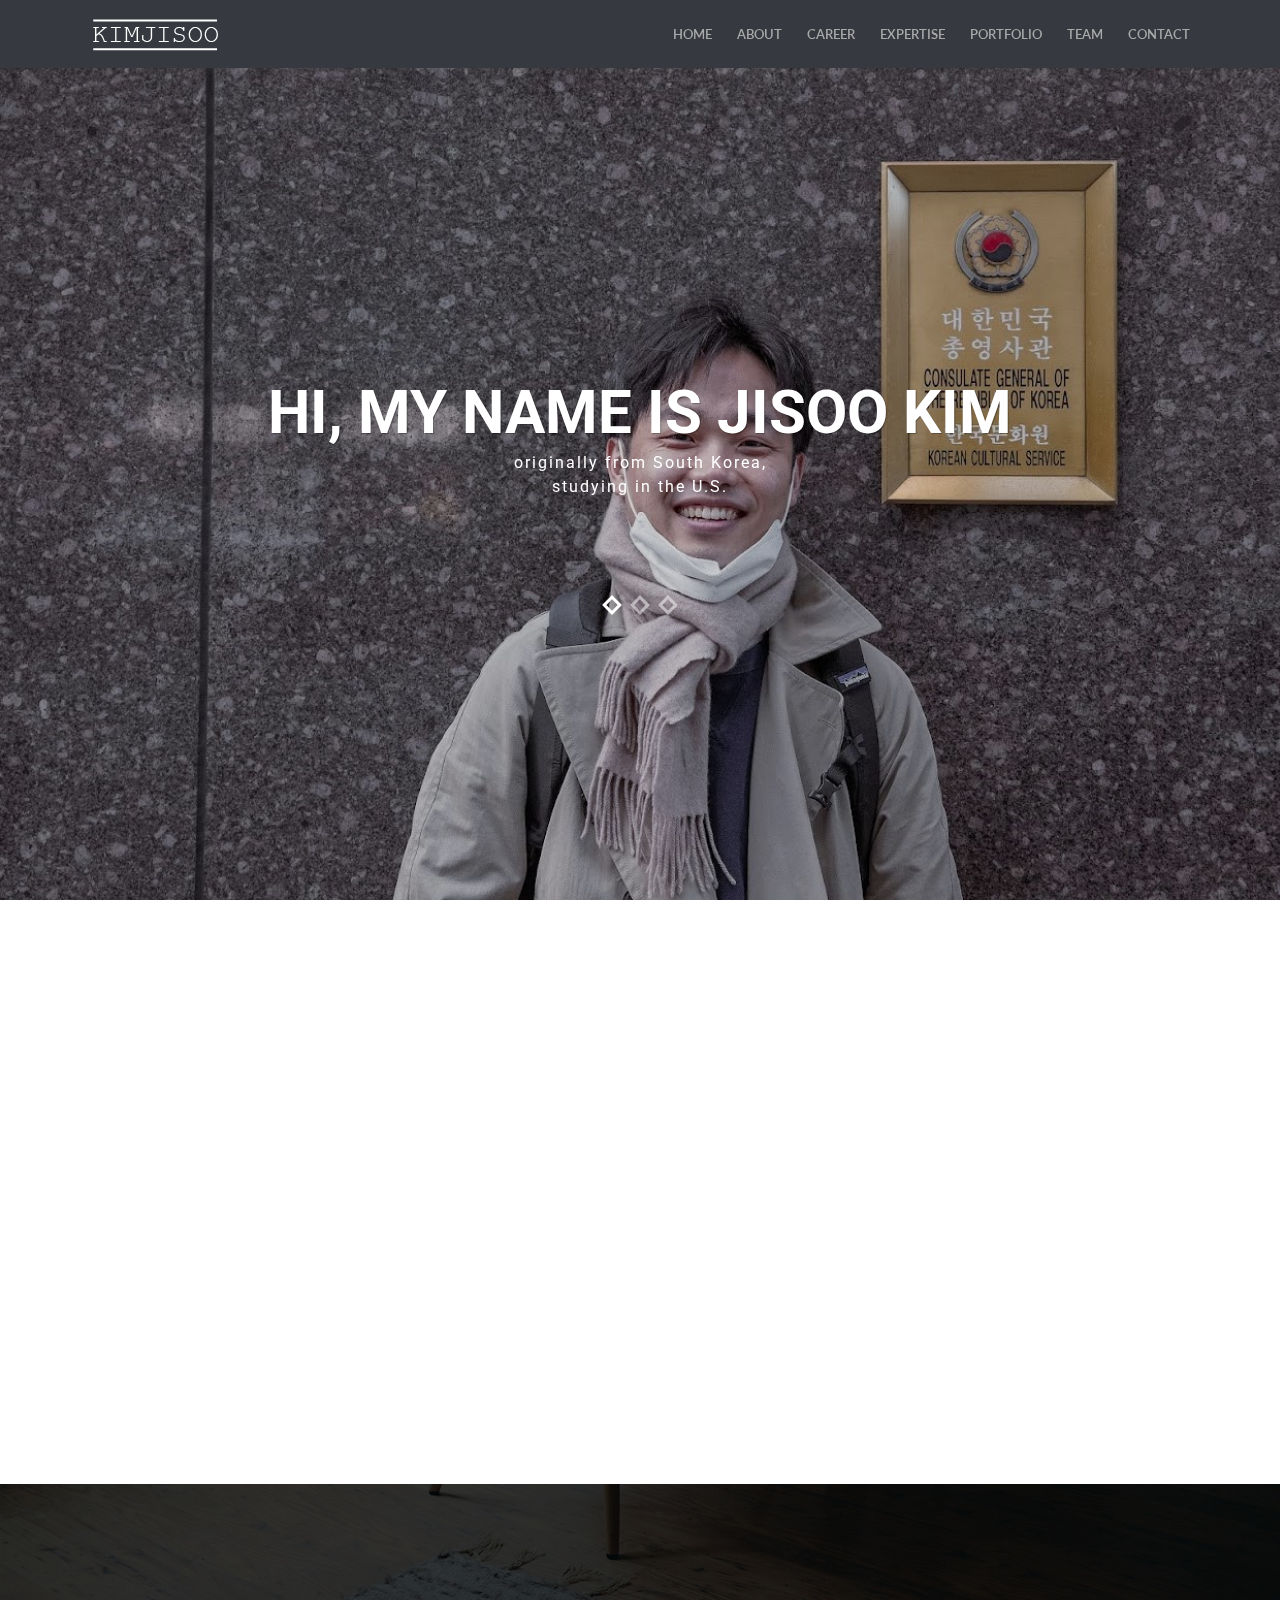
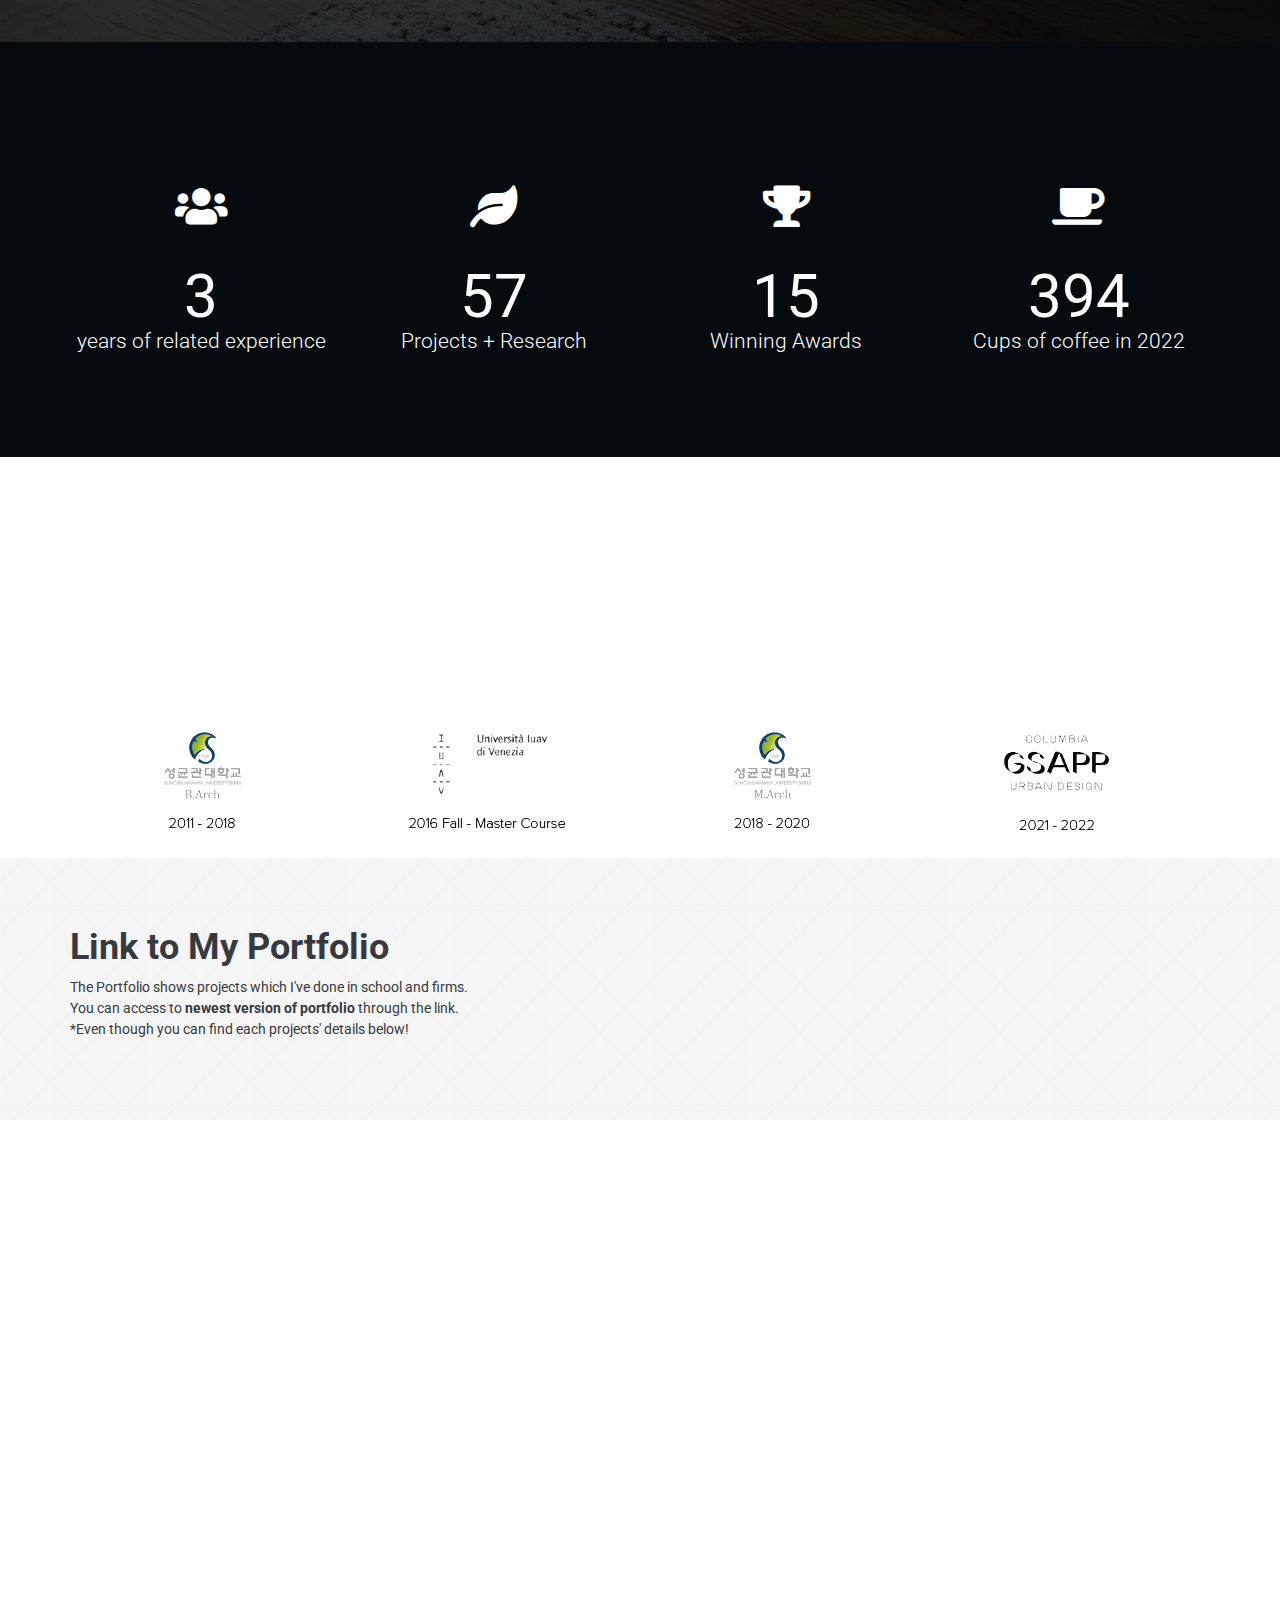
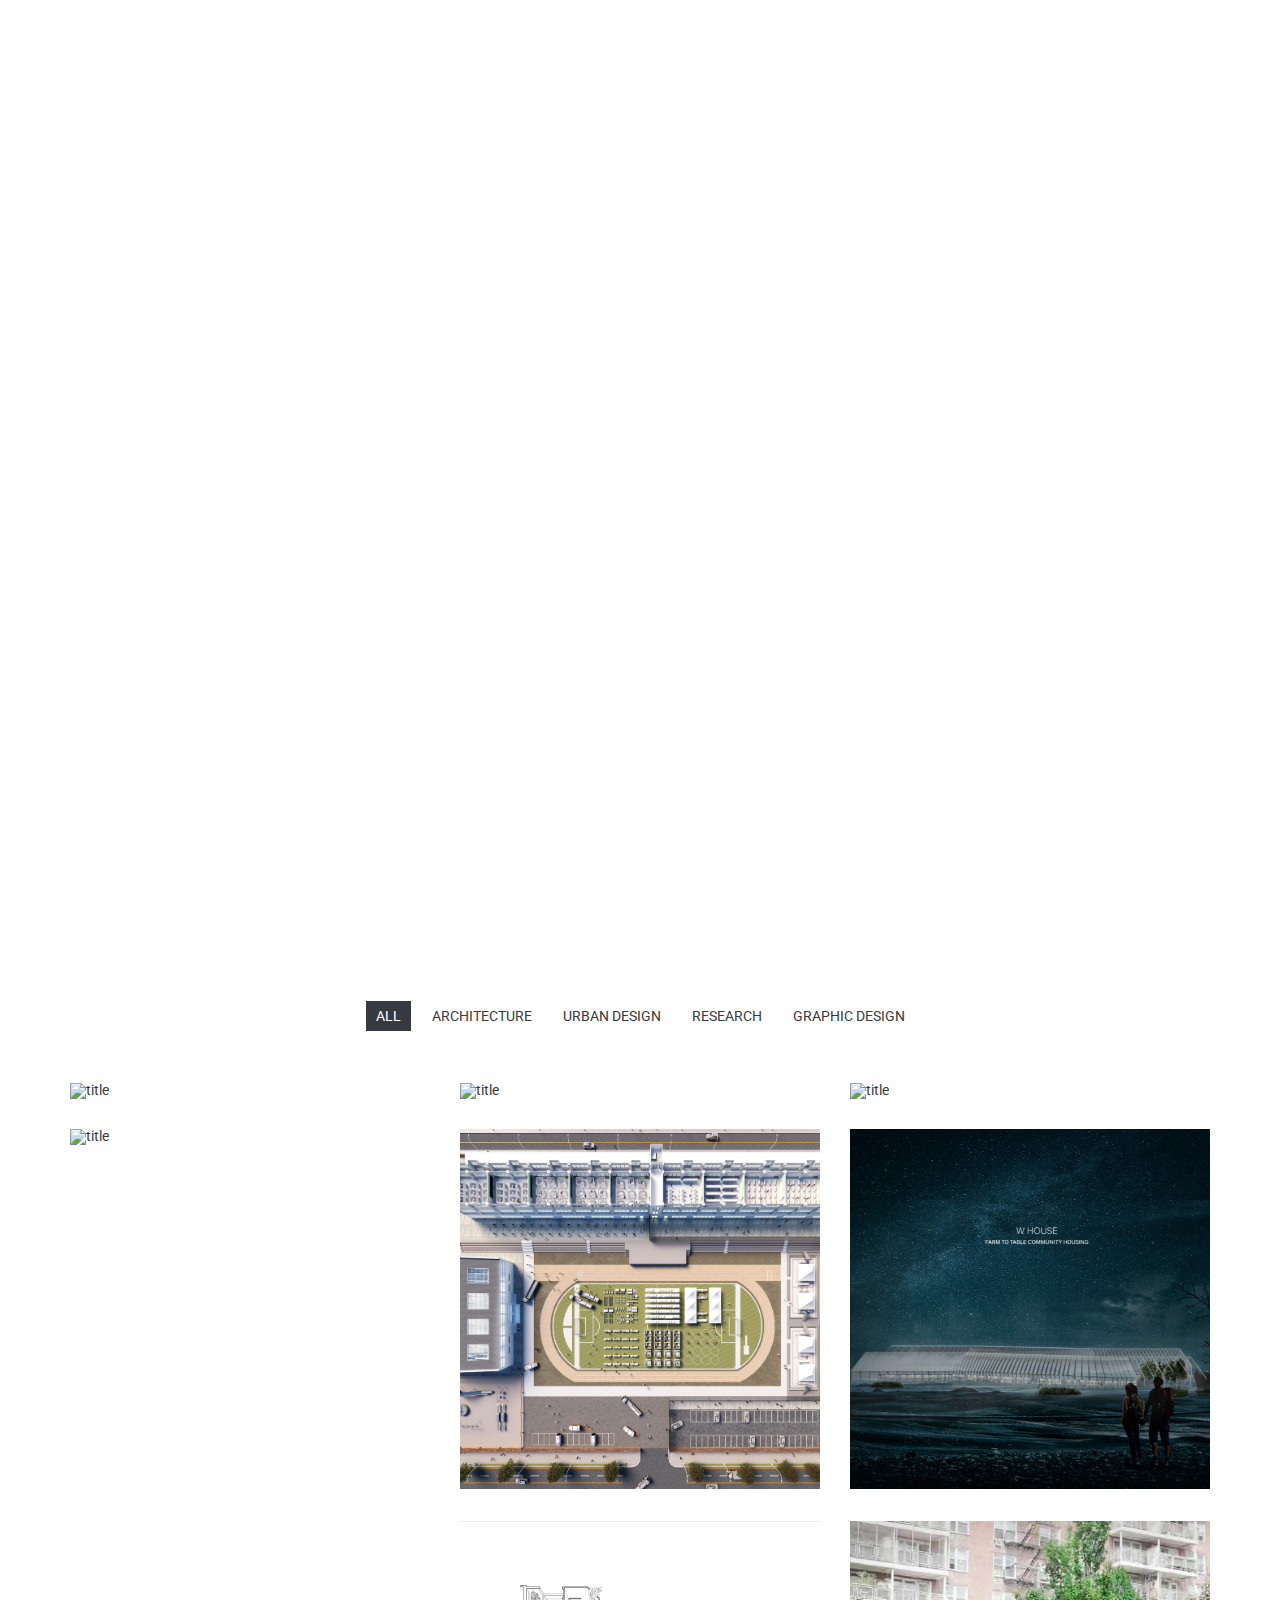
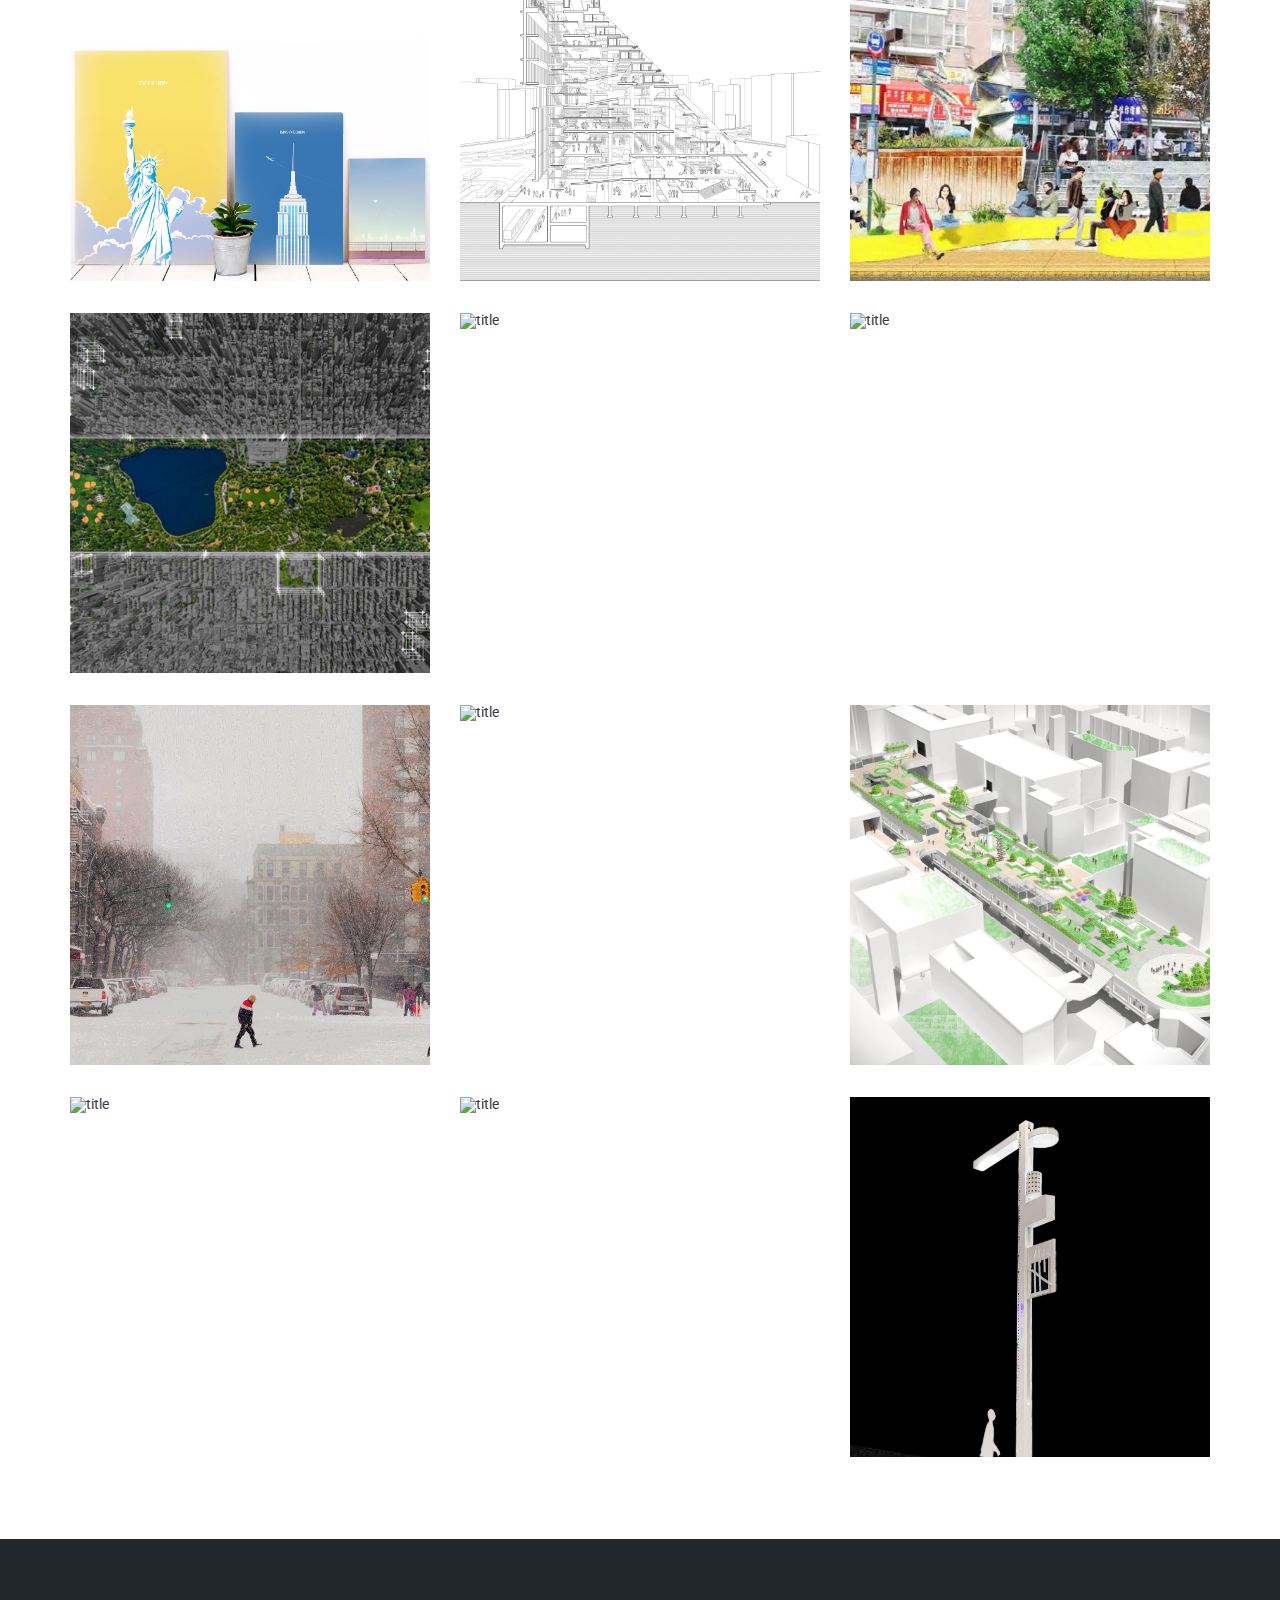
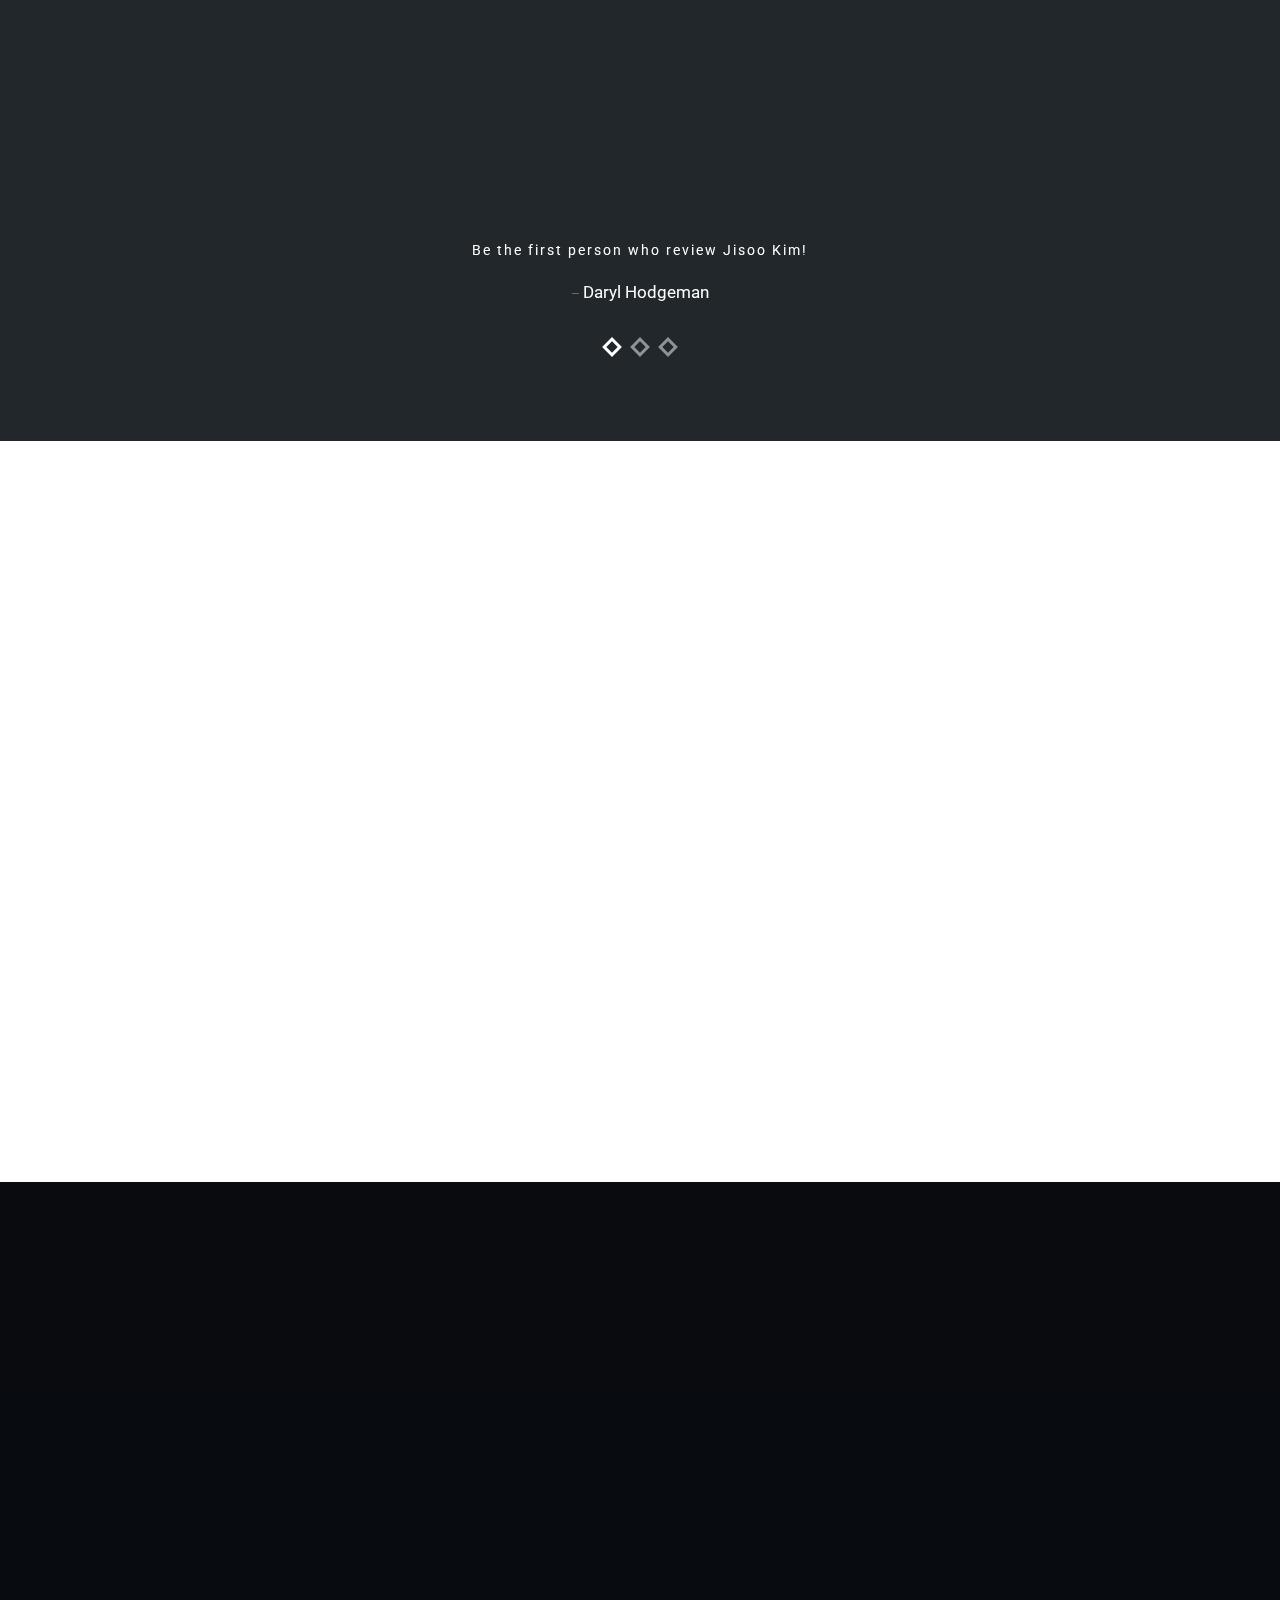
==== commit e391b099: "3" ====
--- a/index.html
+++ b/index.html
@@ -473,7 +473,7 @@
                             <div class="row">
                                         
                                 <div class="col-md-3 col-sm-6">
-                                    <a href="#" class="rotate-box-2 square-icon text-center wow zoomIn" data-wow-delay="0.2s">
+                                    <a class="rotate-box-2 square-icon text-center wow zoomIn" data-wow-delay="0.2s">
                                         <span class="rotate-box-icon"><i class="fa fa-palette"></i></span>
                                         <div class="rotate-box-info">
                                             <h4>Visual<br>Representation</h4>
@@ -483,7 +483,7 @@
                                 </div>
                 
                                 <div class="col-md-3 col-sm-6">
-                                    <a href="#" class="rotate-box-2 square-icon text-center wow zoomIn" data-wow-delay="0.4s">
+                                    <a class="rotate-box-2 square-icon text-center wow zoomIn" data-wow-delay="0.4s">
                                         <span class="rotate-box-icon"><i class="fa fa-people-carry"></i></span>
                                         <div class="rotate-box-info">
                                             <h4>Communication<br>& Cooperation</h4>
@@ -493,7 +493,7 @@
                                 </div>
 
                                 <div class="col-md-3 col-sm-6">
-                                    <a href="#" class="rotate-box-2 square-icon text-center wow zoomIn" data-wow-delay="0">
+                                    <a class="rotate-box-2 square-icon text-center wow zoomIn" data-wow-delay="0">
                                         <span class="rotate-box-icon"><i class="fa fa-paint-brush"></i></span>
                                         <div class="rotate-box-info">
                                             <h4>Research<br>& Analysis</h4>
@@ -503,7 +503,7 @@
                                 </div>
                                 
                                 <div class="col-md-3 col-sm-6">
-                                    <a href="#" class="rotate-box-2 square-icon text-center wow zoomIn" data-wow-delay="0.6s">
+                                    <a class="rotate-box-2 square-icon text-center wow zoomIn" data-wow-delay="0.6s">
                                         <span class="rotate-box-icon"><i class="fa fa-camera"></i></span>
                                         <div class="rotate-box-info">
                                             <h4>Photography<br> _</h4>
@@ -619,7 +619,7 @@
                                                 <div class="portfolio_single_content">
                                                     <img src="img/Thumbnails/postcards.png" alt="title"/>
                                                     <div>
-                                                        <a href="#">Postcards</a>
+                                                        <a >Postcards</a>
                                                         <span>2022</span>
                                                     </div>
                                                 </div>
@@ -628,7 +628,7 @@
                                                 <div class="portfolio_single_content">
                                                     <img src="img/Thumbnails/UN.png" alt="title"/>
                                                     <div>
-                                                        <a href="#">Urban Nexus</a>
+                                                        <a>Urban Nexus</a>
                                                         <span>2018, SKKU Thesis</span>
                                                     </div>
                                                 </div>
@@ -685,7 +685,7 @@
                                                 <div class="portfolio_single_content">
                                                     <img src="img/Thumbnails/CIC.png" alt="title"/>
                                                     <div>
-                                                        <a href="#">The City in the City</a>
+                                                        <a>The City in the City</a>
                                                         <span>2017, SKKU</span>
                                                     </div>
                                                 </div>
@@ -694,7 +694,7 @@
                                                 <div class="portfolio_single_content">
                                                     <img src="img/Thumbnails/CAC.png" alt="title"/>
                                                     <div>
-                                                        <a href="#">The City Above the City</a>
+                                                        <a>The City Above the City</a>
                                                         <span>2018, Competition</span>
                                                     </div>
                                                 </div>
@@ -703,7 +703,7 @@
                                                 <div class="portfolio_single_content">
                                                     <img src="img/Thumbnails/EVOLO.png" alt="title"/>
                                                     <div>
-                                                        <a href="#">Neutropolis Manifesto</a>
+                                                        <a>Neutropolis Manifesto</a>
                                                         <span>2019, Competition</span>
                                                     </div>
                                                 </div>
@@ -713,7 +713,7 @@
                                                 <div class="portfolio_single_content">
                                                     <img src="img/Thumbnails/MW.png" alt="title"/>
                                                     <div>
-                                                        <a href="#">Mangwon Strip</a>
+                                                        <a>Mangwon Strip</a>
                                                         <span>2020, Research</span>
                                                     </div>
                                                 </div>
@@ -722,7 +722,7 @@
                                                 <div class="portfolio_single_content">
                                                     <img src="img/Thumbnails/가로등.png" alt="title"/>
                                                     <div>
-                                                        <a href="#">Yongsan Smart Pole</a>
+                                                        <a href="https://www.youtube.com/watch?v=78TKm7kT5AQ">Yongsan Smart Pole</a>
                                                         <span>2020, Urban Regeneration </span>
                                                     </div>
                                                 </div>
@@ -749,7 +749,7 @@
                                         <div class="page-header text-center wow fadeInDown" data-wow-delay="0.4s">
                                             <h2>Reviews</h2>
                                             <div class="devider"></div>
-                                            <p class="subtitle">What people say about us</p>
+                                            <p class="subtitle">What people say about me</p>
                                         </div>
                                     </div>
                                 </div>
@@ -759,23 +759,19 @@
                                         <div id="owl-testimonial" class="owl-carousel">
                                             <div class="item">
                                                 <blockquote>
-                                                    <p>"This was my first experience with that team and outperformed my expectation! They know there stuff and I highly recommend them! A+++".</p>
+                                                    <p>Be the first person who review Jisoo Kim!</p>
                                                     <footer><cite title="Source Title">Daryl Hodgeman</cite></footer>
                                                 </blockquote>
                                             </div>
                                             <div class="item">
                                                 <blockquote>
-                                                    <p>"Lorem ipsum dolor sit amet, consectetur adipisicing elit, sed do eiusmod
-                                                    tempor incididunt ut labore et dolore magna aliqua."</p>
+                                                    <p>Be the first person who review Jisoo Kim!</p>
                                                     <footer><cite title="Source Title">John Doe</cite></footer>
                                                 </blockquote>
                                             </div>
                                             <div class="item">
                                                 <blockquote>
-                                                    <p>"Quis nostrud exercitation ullamco laboris nisi ut aliquip ex ea commodo
-                                                    consequat. Duis aute irure dolor in reprehenderit in voluptate velit esse
-                                                    cillum dolore eu fugiat nulla pariatur. Excepteur sint occaecat cupidatat non
-                                                    proident, sunt in culpa qui officia deserunt mollit".</p>
+                                                    <p>Be the first person who review Jisoo Kim!</p>
                                                     <footer><cite title="Source Title">John Doe</cite></footer>
                                                 </blockquote>
                                             </div>
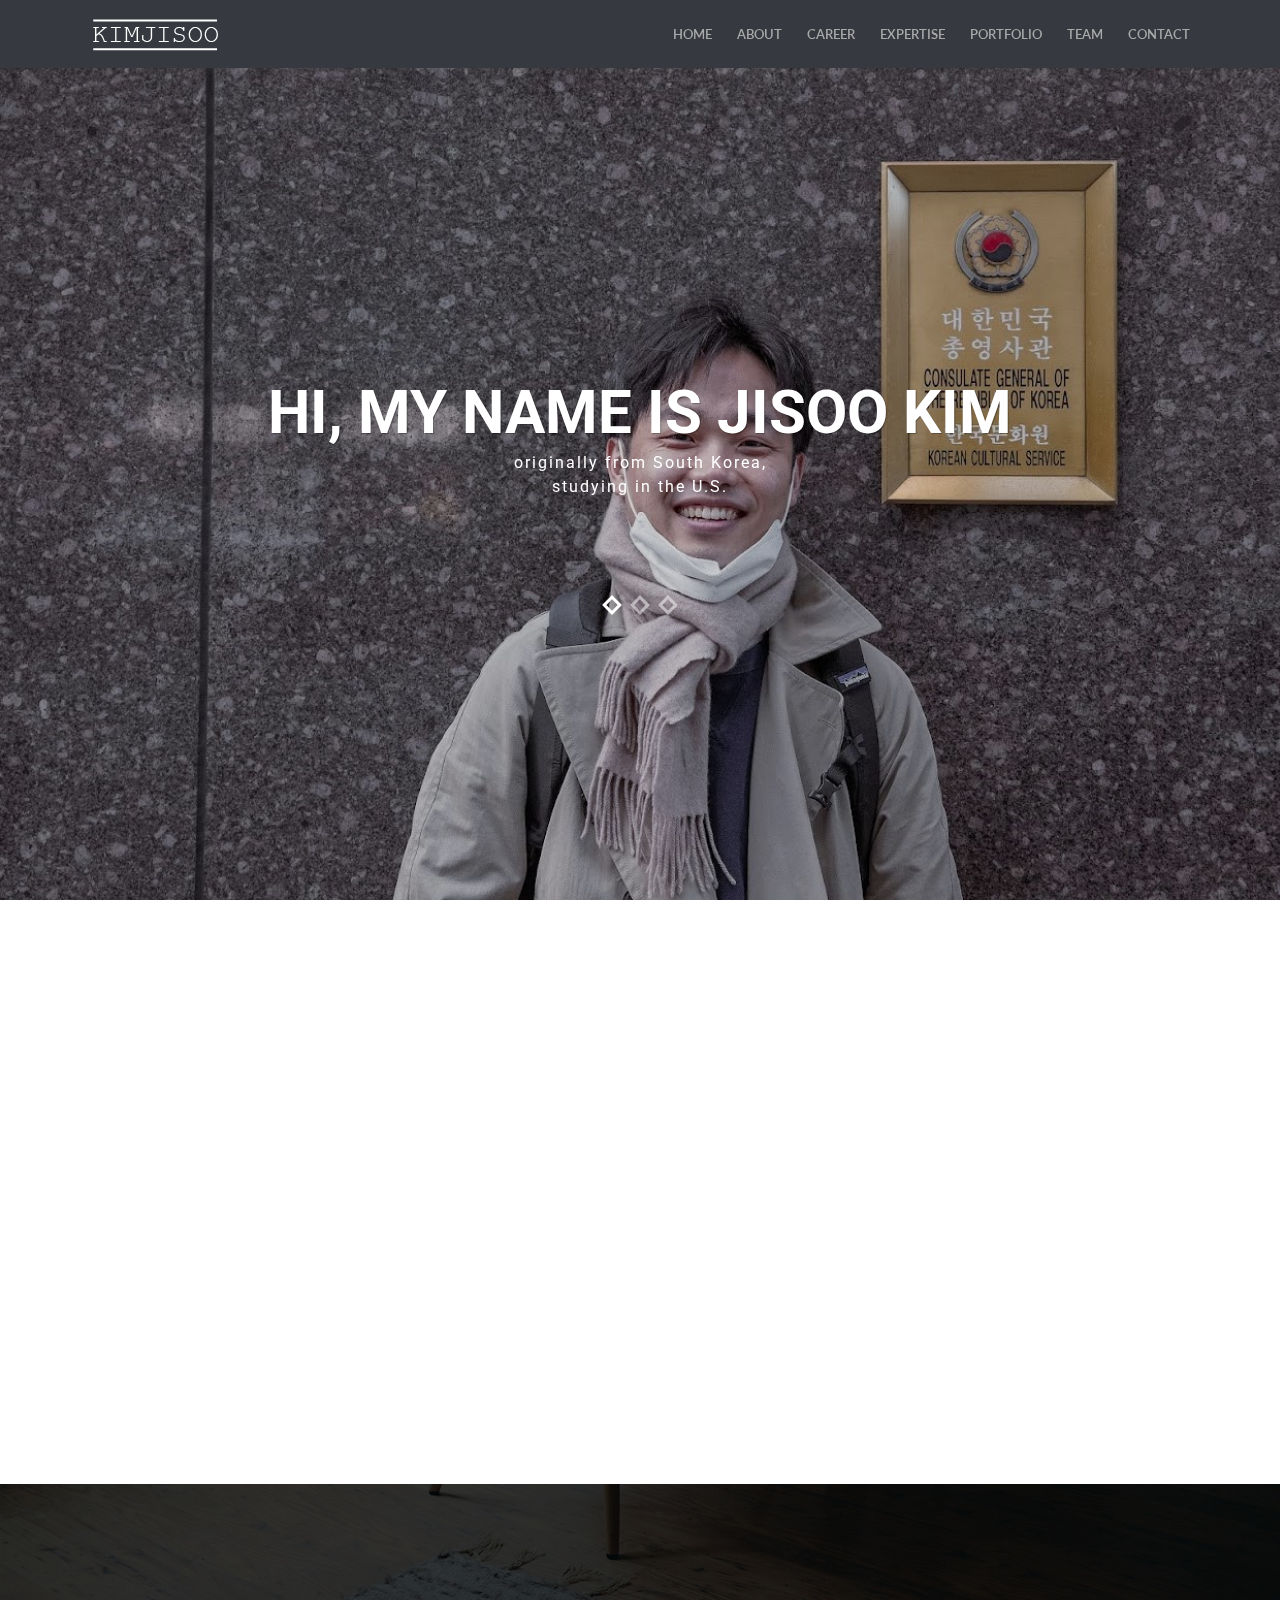
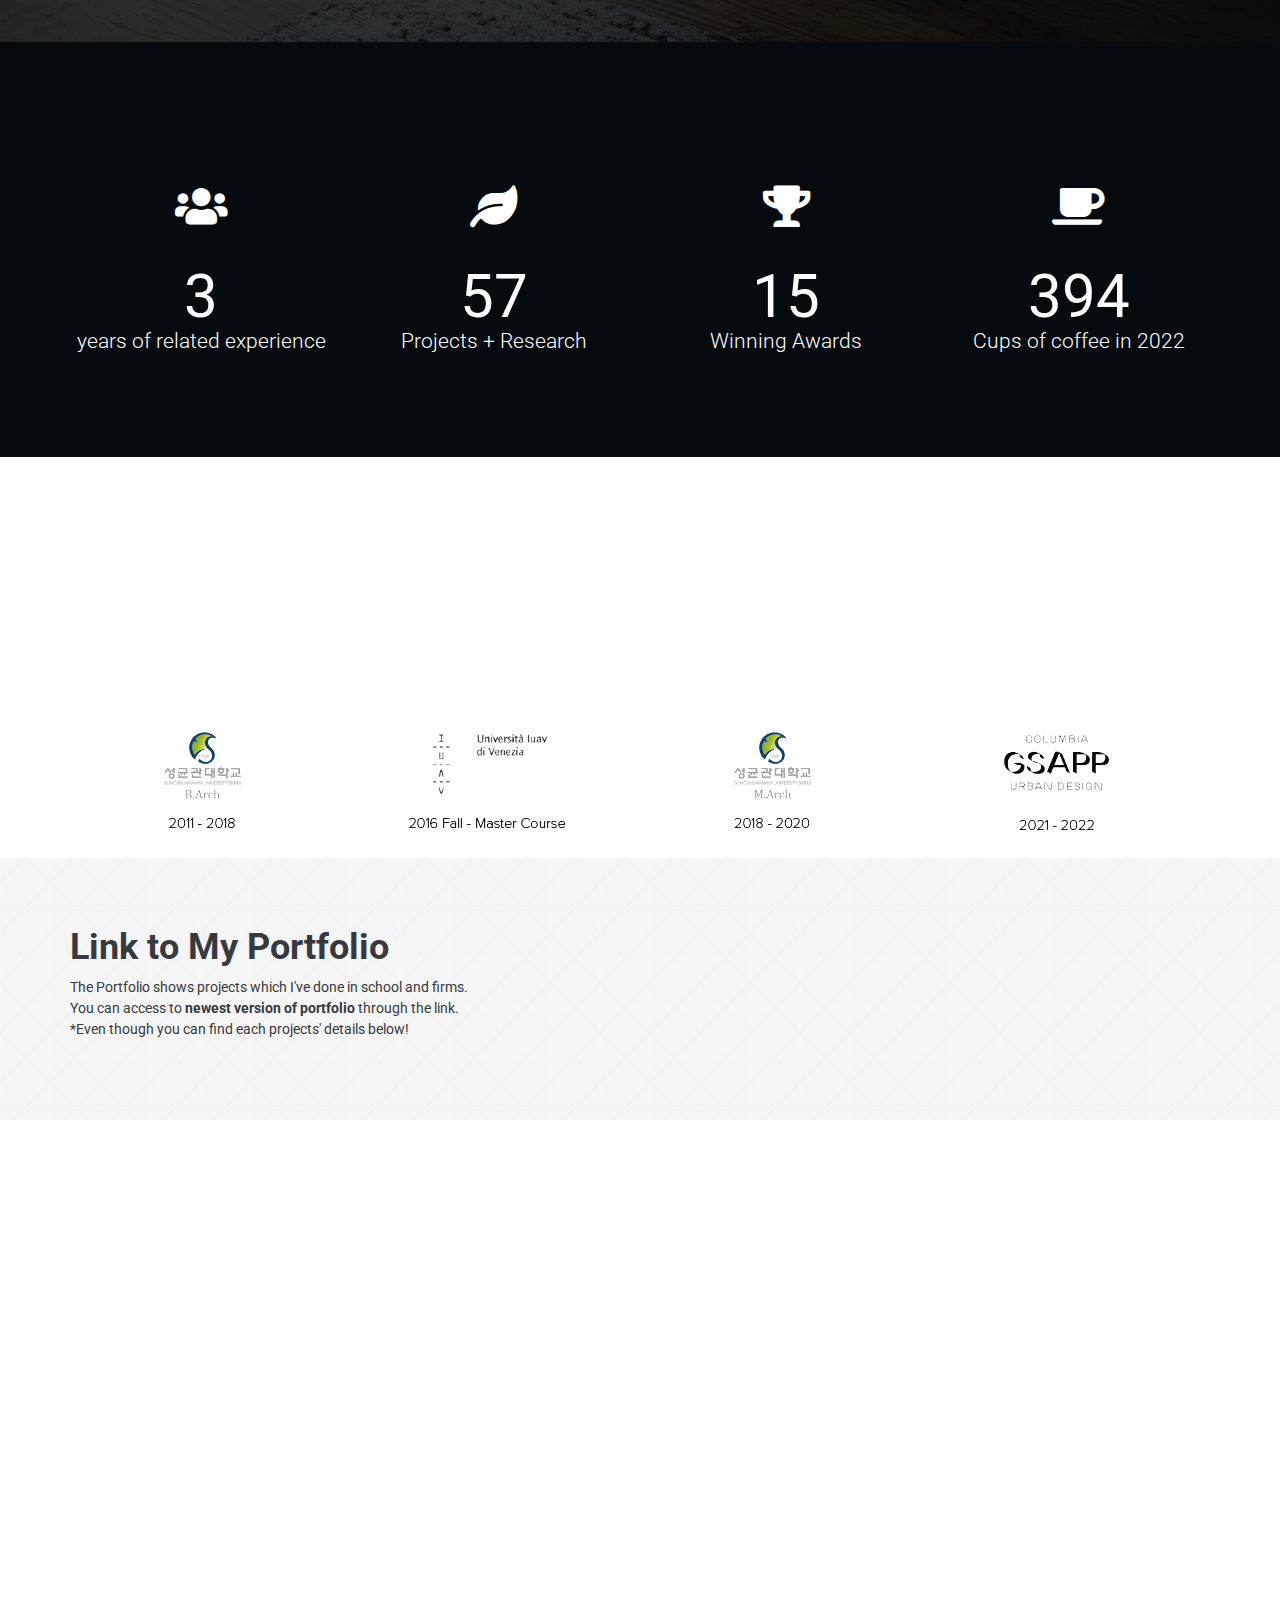
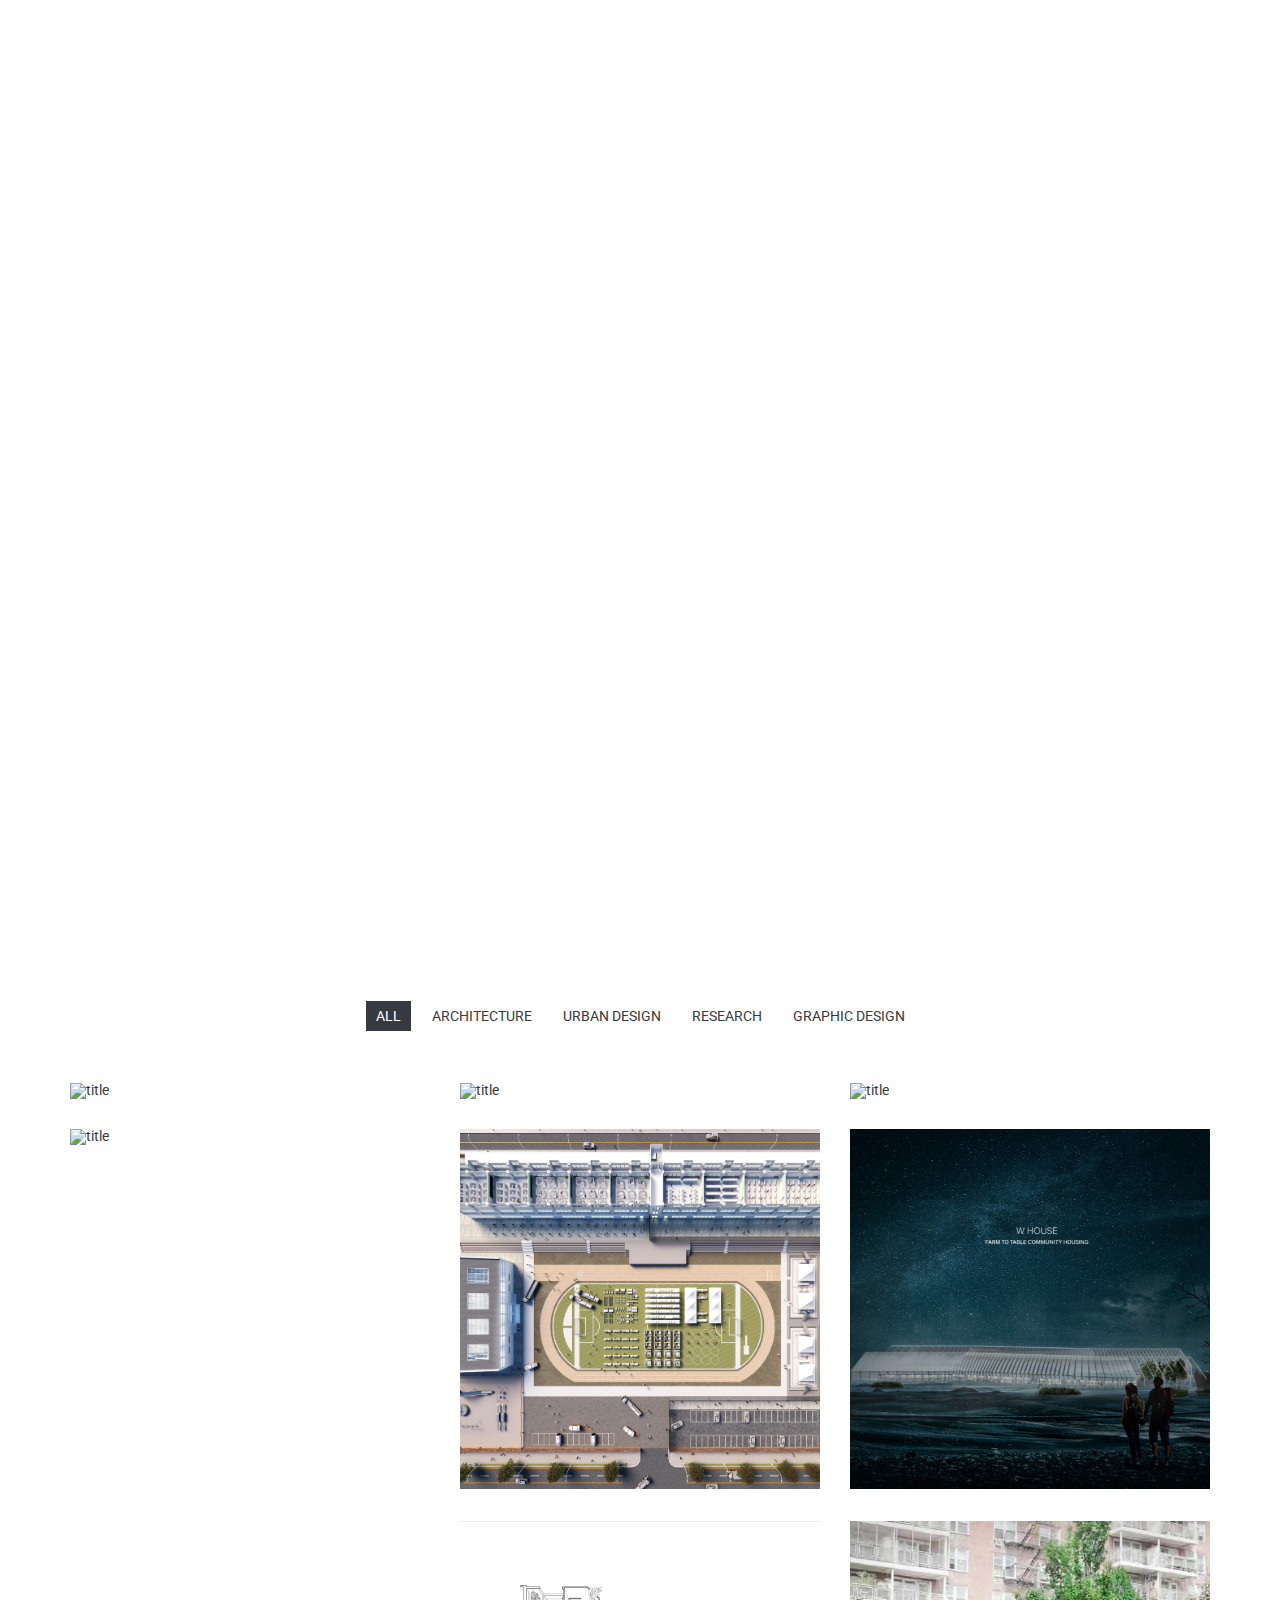
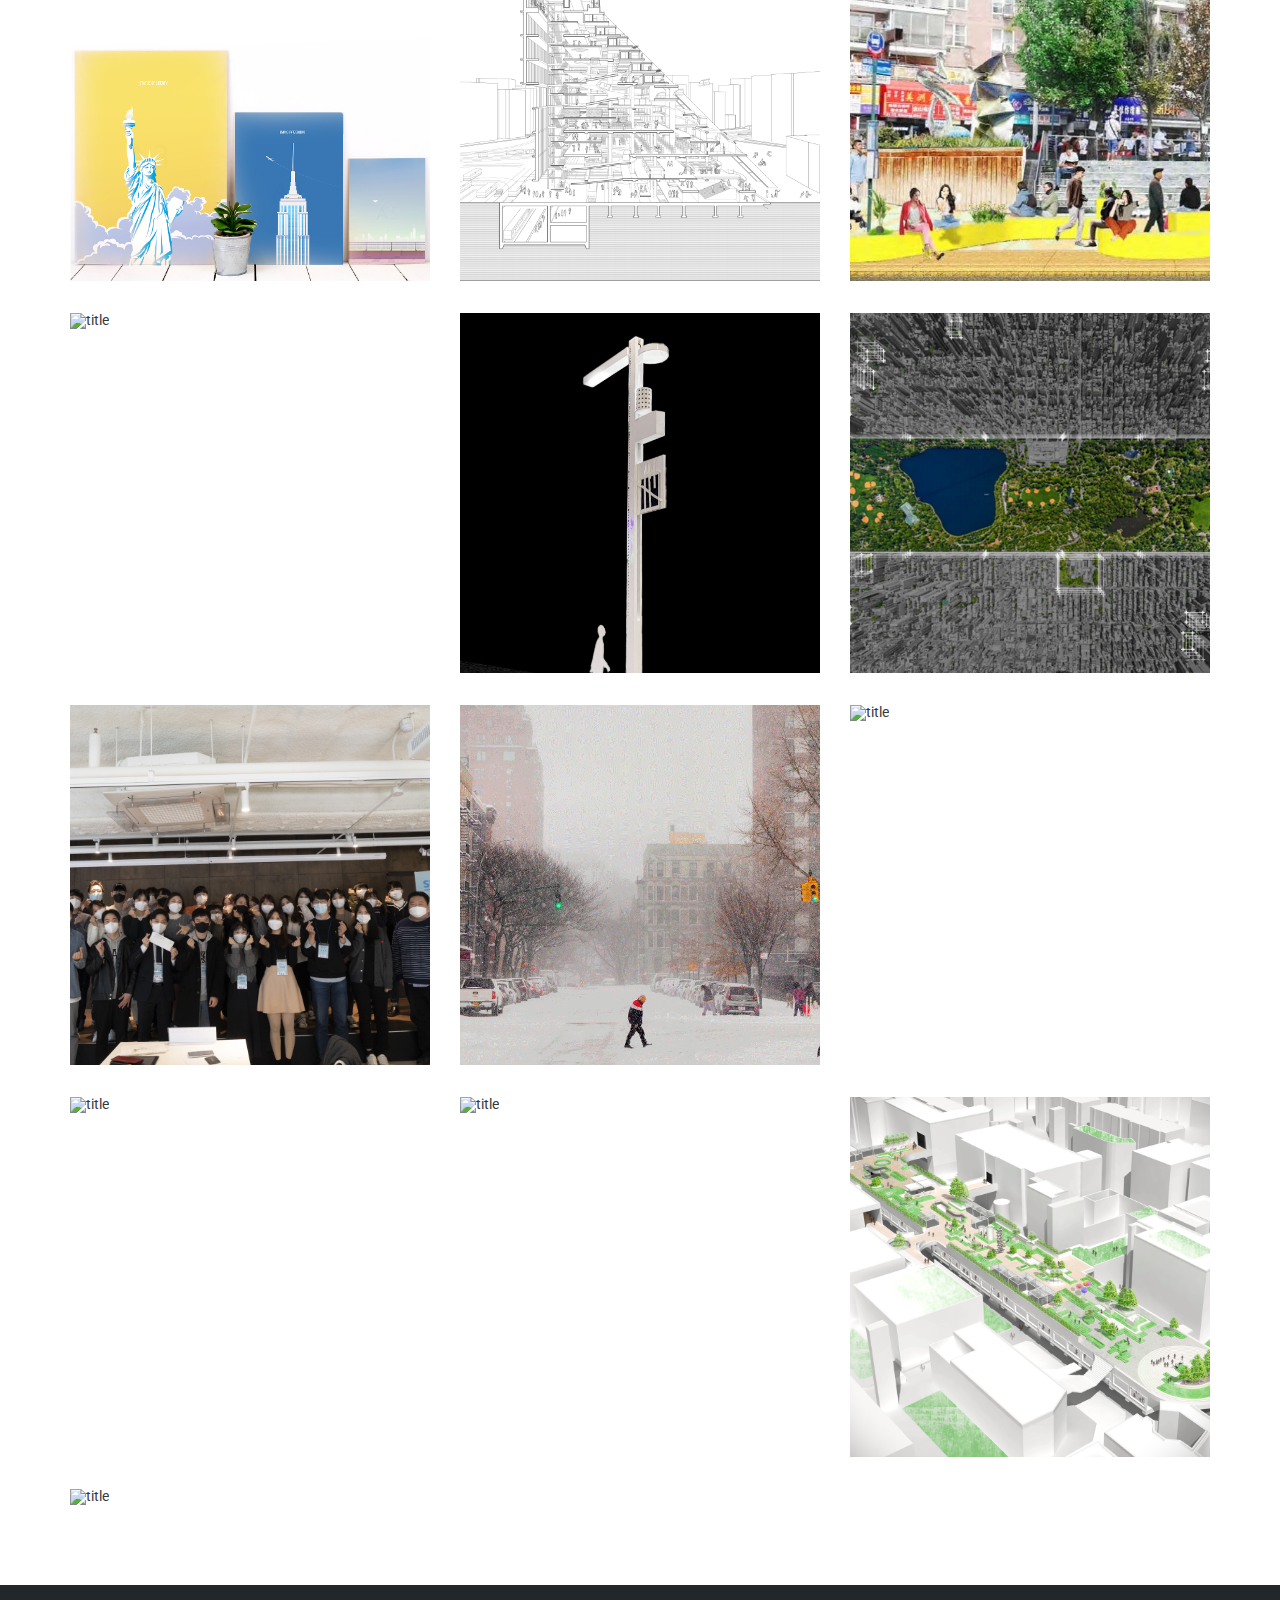
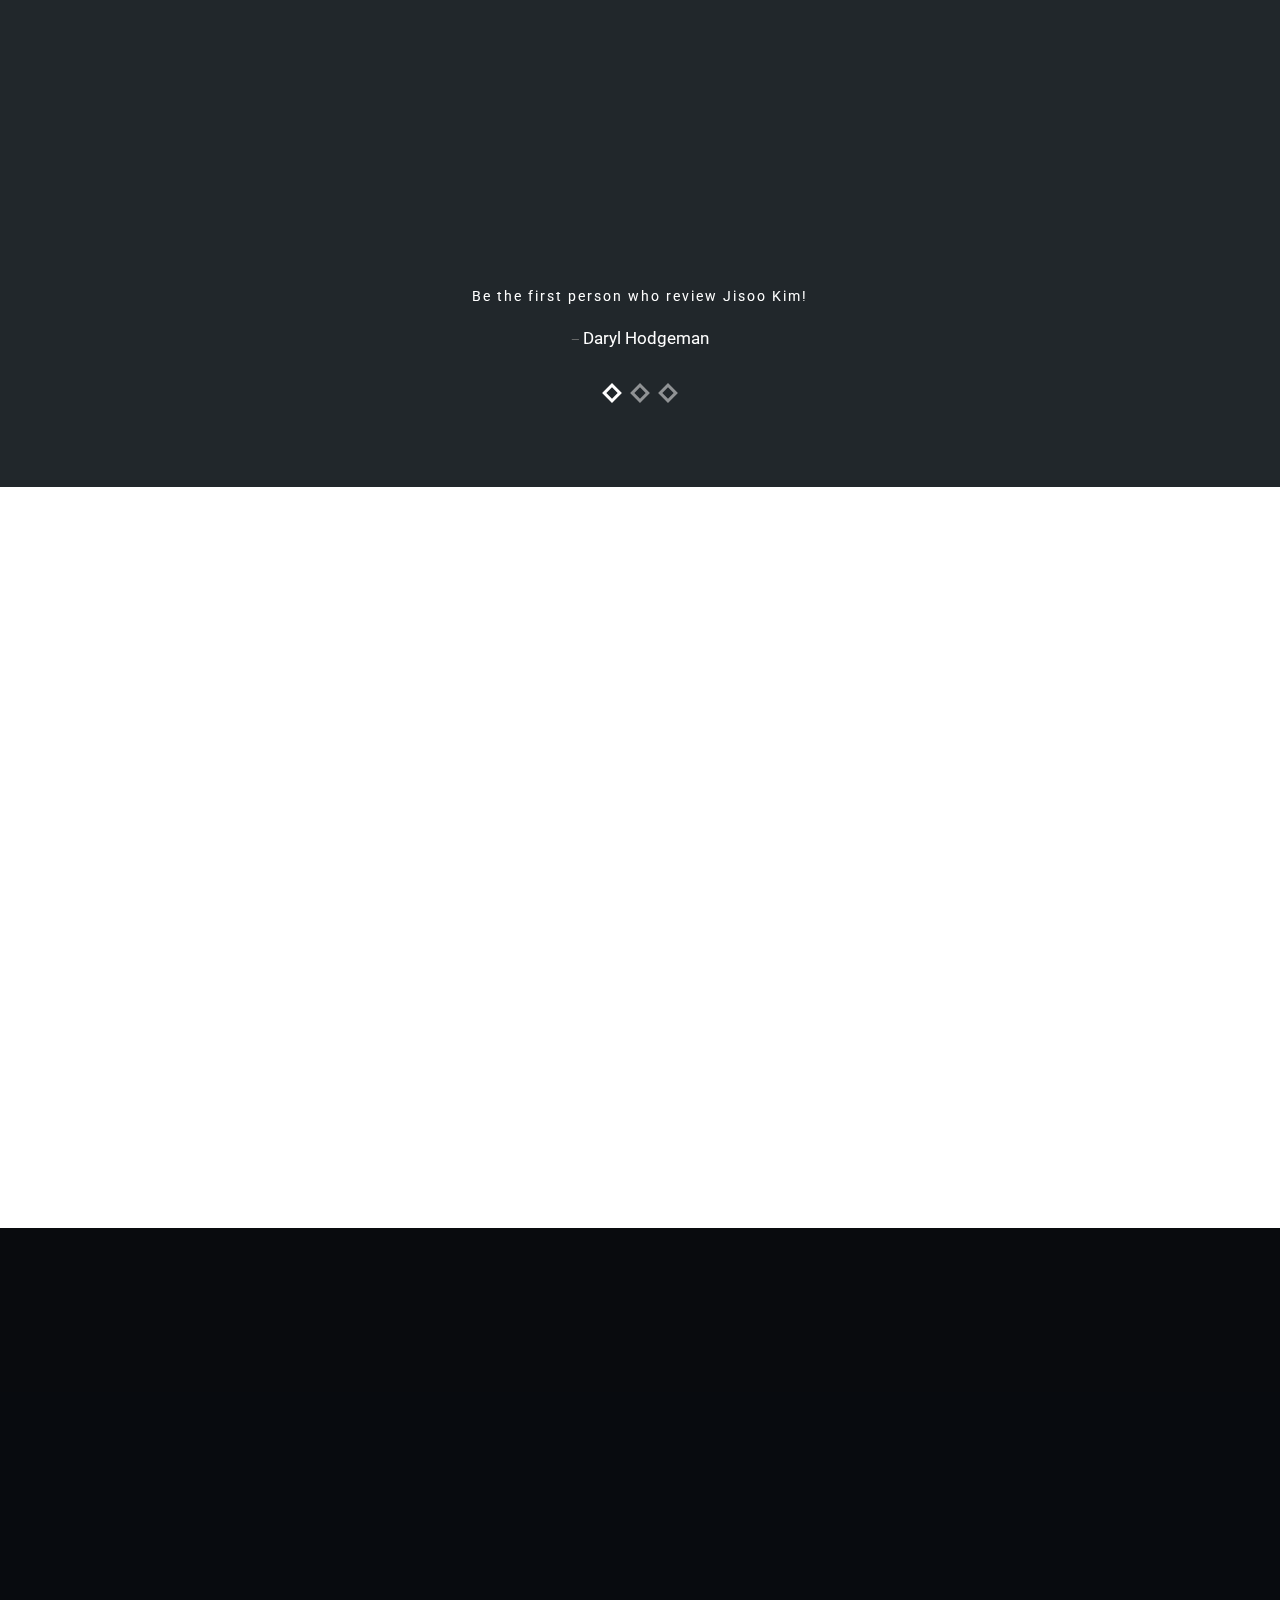
==== commit e800c0bf: "4" ====
--- a/index.html
+++ b/index.html
@@ -270,14 +270,14 @@
                     </div>
                     <div class="container">
                         <div id="owl-partners" class="owl-carousel">
-                            <img src="img/career/logo_1.png" alt="img">
-                            <img src="img/career/logo_3.png" alt="img">
-                            <img src="img/career/logo_2.png" alt="img">
-                            <img src="img/career/logo_4.png" alt="img">
-                            <img src="img/career/logo_5.png" alt="img">
-                            <img src="img/career/logo_6.png" alt="img">
-                            <img src="img/career/logo_7.png" alt="img">
-                            <img src="img/career/logo_8.png" alt="img" href="#">
+                            <a href="https://arch.skku.edu/arch/index.do"><img src="img/career/logo_1.png" alt="img"></a>
+                            <a href="http://www5.iuav.it/homepage/index.htm"><img src="img/career/logo_3.png" alt="img"></a>
+                            <a href="https://arch.skku.edu/arch/index.do"><img src="img/career/logo_2.png" alt="img"></a>
+                            <a href="https://www.arch.columbia.edu/"><img src="img/career/logo_4.png" alt="img"></a>
+                            <a href="https://swb.skku.edu/dnkim/index.do"><img src="img/career/logo_5.png" alt="img"></a>
+                            <a href="https://unhabitat.or.kr/"><img src="img/career/logo_6.png" alt="img"></a>
+                            <a href="https://www.a2z-lab.com/"><img src="img/career/logo_7.png" alt="img"></a>
+                            <a href="https://feeeldstudy.com/study/illustrator-master/"><img src="img/career/logo_8.png" alt="img"></a>
                         </div>
                     </div>
                 </section>
@@ -637,8 +637,27 @@
                                                 <div class="portfolio_single_content">
                                                     <img src="img/Thumbnails/Flushing.jpg" alt="title"/>
                                                     <div>
-                                                        <a href="https://issuu.com/kimmjiss/docs/portfolio/">Flushing United</a>
+                                                        <a href="https://docs.google.com/presentation/d/1KpUqxnQfGNlSx8M51SR_0nNCHdxFGqf1DpjP7q57CU0/edit#slide=id.p">Flushing United</a>
                                                         <span>2021 Summer, GSAPP</span>
+                                                    </div>
+                                                </div>
+                                            </div>
+                                            
+                                            <div class="col-xs-12 col-sm-4 websites">
+                                                <div class="portfolio_single_content">
+                                                    <img src="img/Thumbnails/MW.png" alt="title"/>
+                                                    <div>
+                                                        <a>Mangwon Strip</a>
+                                                        <span>2020, Research</span>
+                                                    </div>
+                                                </div>
+                                            </div>
+                                            <div class="col-xs-12 col-sm-4 UrbanDesign">
+                                                <div class="portfolio_single_content">
+                                                    <img src="img/Thumbnails/가로등.png" alt="title"/>
+                                                    <div>
+                                                        <a href="https://www.youtube.com/watch?v=78TKm7kT5AQ">Yongsan Smart Pole</a>
+                                                        <span>2020, Urban Regeneration </span>
                                                     </div>
                                                 </div>
                                             </div>
@@ -651,6 +670,46 @@
                                                     </div>
                                                 </div>
                                             </div>
+
+                                            <div class="col-xs-12 col-sm-4 Architecture">
+                                                <div class="portfolio_single_content">
+                                                    <img src="img/Thumbnails/SHUS.jpg" alt="title"/>
+                                                    <div>
+                                                        <a href="https://www.youtube.com/watch?v=HokWOhlxgQo">SHUS</a>
+                                                        <span>2020, UN-Habitat</span>
+                                                    </div>
+                                                </div>
+                                            </div>
+
+                                            <div class="col-xs-12 col-sm-4 GraphicDesign">
+                                                <div class="portfolio_single_content">
+                                                    <img src="img/Thumbnails/cozyneighbors.gif" alt="title"/>
+                                                    <div>
+                                                        <a href="https://www.instagram.com/cozyneighbors/">cozyneighbors</a>
+                                                        <span>Photo Archive</span>
+                                                    </div>
+                                                </div>
+                                            </div>
+                                            <div class="col-xs-12 col-sm-4 Architecture">
+                                                <div class="portfolio_single_content">
+                                                    <img src="img/Thumbnails/LH.png" alt="title"/>
+                                                    <div>
+                                                        <a href="https://issuu.com/kimmjiss/docs/portfolio/">Liminality Housing</a>
+                                                        <span>2018, SKKU</span>
+                                                    </div>
+                                                </div>
+                                            </div>
+                                            
+                                            <div class="col-xs-12 col-sm-4 UrbanDesign Architecture">
+                                                <div class="portfolio_single_content">
+                                                    <img src="img/Thumbnails/CIC.png" alt="title"/>
+                                                    <div>
+                                                        <a>The City in the City</a>
+                                                        <span>2017, SKKU</span>
+                                                    </div>
+                                                </div>
+                                            </div>
+
                                             <div class="col-xs-12 col-sm-4 Architecture">
                                                 <div class="portfolio_single_content">
                                                     <img src="img//Thumbnails/gggg.png" alt="title"/>
@@ -661,35 +720,6 @@
                                                 </div>
                                             </div>
 
-                                            <div class="col-xs-12 col-sm-4 Architecture">
-                                                <div class="portfolio_single_content">
-                                                    <img src="img/Thumbnails/LH.png" alt="title"/>
-                                                    <div>
-                                                        <a href="https://issuu.com/kimmjiss/docs/portfolio/">Liminality Housing</a>
-                                                        <span>2018, SKKU</span>
-                                                    </div>
-                                                </div>
-                                            </div>
-
-                                            <div class="col-xs-12 col-sm-4 GraphicDesign">
-                                                <div class="portfolio_single_content">
-                                                    <img src="img/Thumbnails/cozyneighbors.gif" alt="title"/>
-                                                    <div>
-                                                        <a href="https://www.instagram.com/cozyneighbors/">cozyneighbors</a>
-                                                        <span>Photo Archive</span>
-                                                    </div>
-                                                </div>
-                                            </div>
-                                            
-                                            <div class="col-xs-12 col-sm-4 UrbanDesign Architecture">
-                                                <div class="portfolio_single_content">
-                                                    <img src="img/Thumbnails/CIC.png" alt="title"/>
-                                                    <div>
-                                                        <a>The City in the City</a>
-                                                        <span>2017, SKKU</span>
-                                                    </div>
-                                                </div>
-                                            </div>
                                             <div class="col-xs-12 col-sm-4 UrbanDesign">
                                                 <div class="portfolio_single_content">
                                                     <img src="img/Thumbnails/CAC.png" alt="title"/>
@@ -709,24 +739,7 @@
                                                 </div>
                                             </div>
 
-                                            <div class="col-xs-12 col-sm-4 websites">
-                                                <div class="portfolio_single_content">
-                                                    <img src="img/Thumbnails/MW.png" alt="title"/>
-                                                    <div>
-                                                        <a>Mangwon Strip</a>
-                                                        <span>2020, Research</span>
-                                                    </div>
-                                                </div>
-                                            </div>
-                                            <div class="col-xs-12 col-sm-4 UrbanDesign">
-                                                <div class="portfolio_single_content">
-                                                    <img src="img/Thumbnails/가로등.png" alt="title"/>
-                                                    <div>
-                                                        <a href="https://www.youtube.com/watch?v=78TKm7kT5AQ">Yongsan Smart Pole</a>
-                                                        <span>2020, Urban Regeneration </span>
-                                                    </div>
-                                                </div>
-                                            </div>
+                                            
                                         </div>
                                     </div>
                                 </div>
